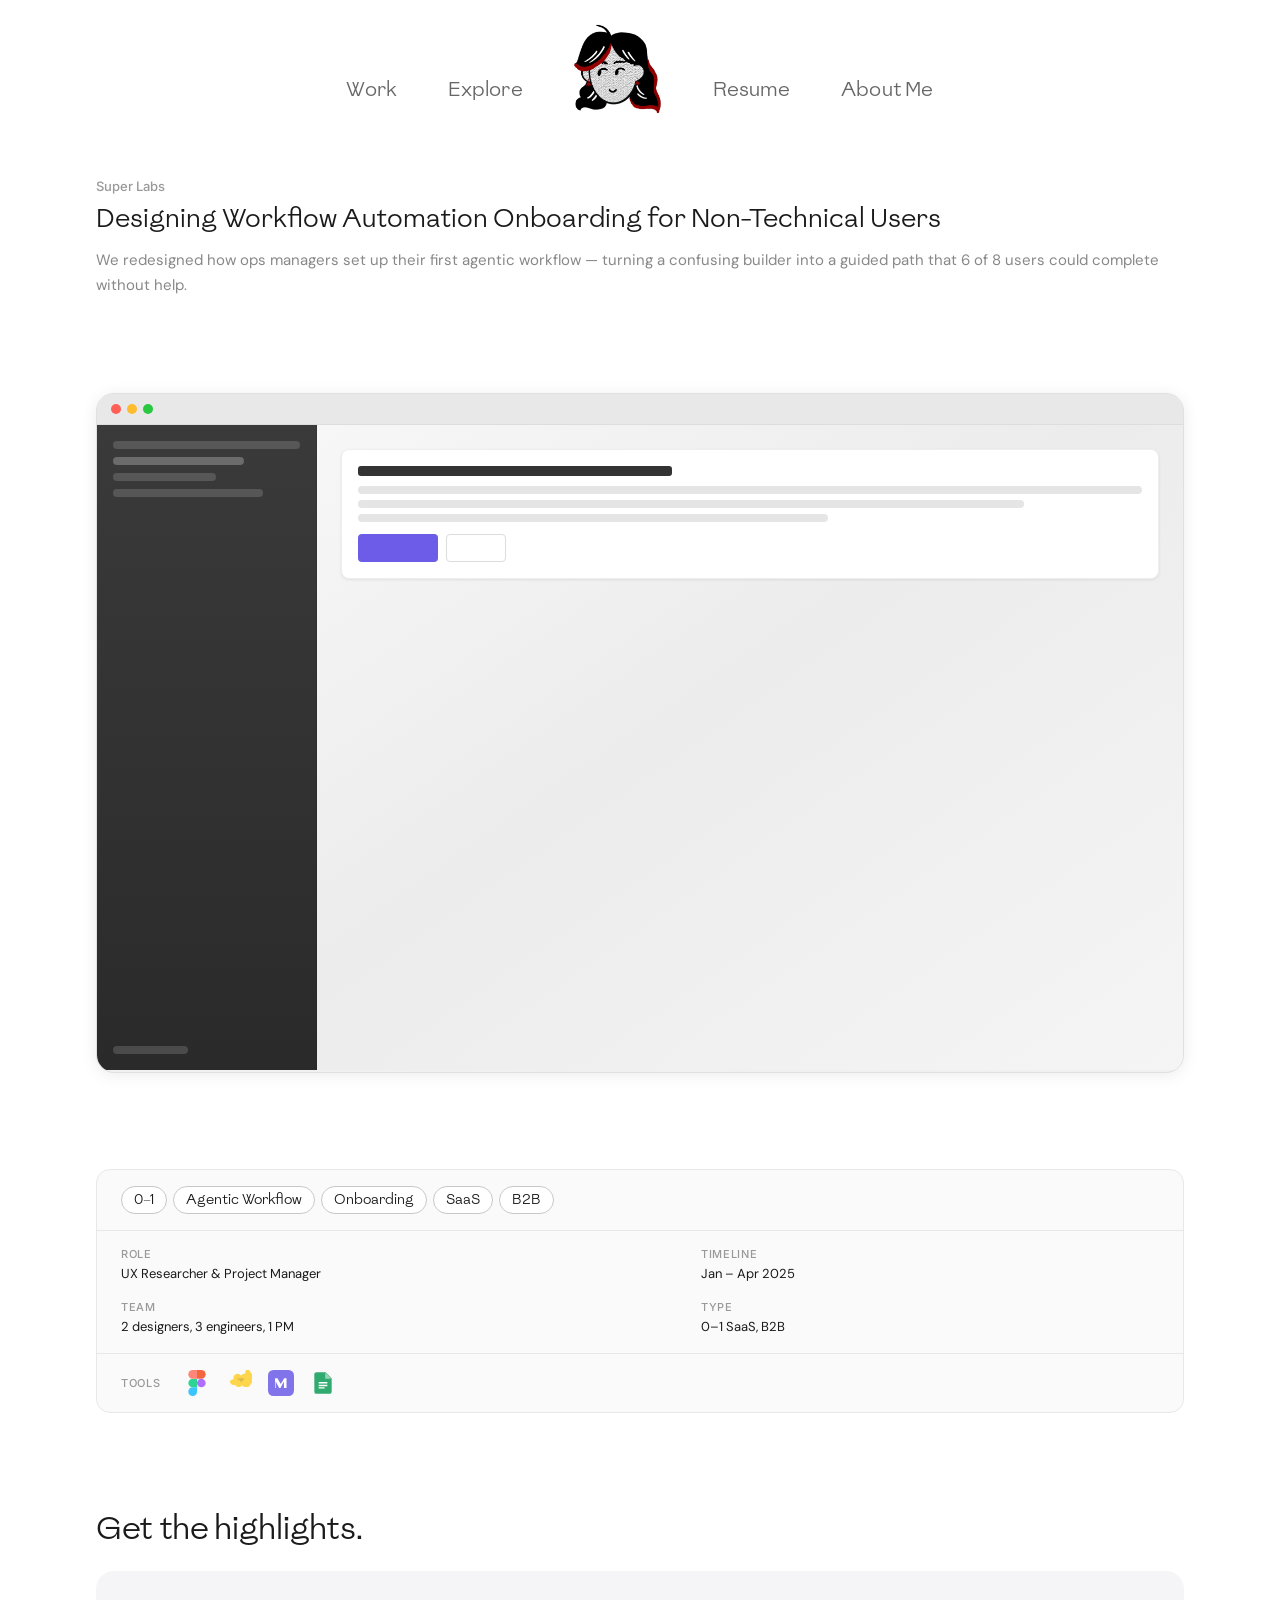
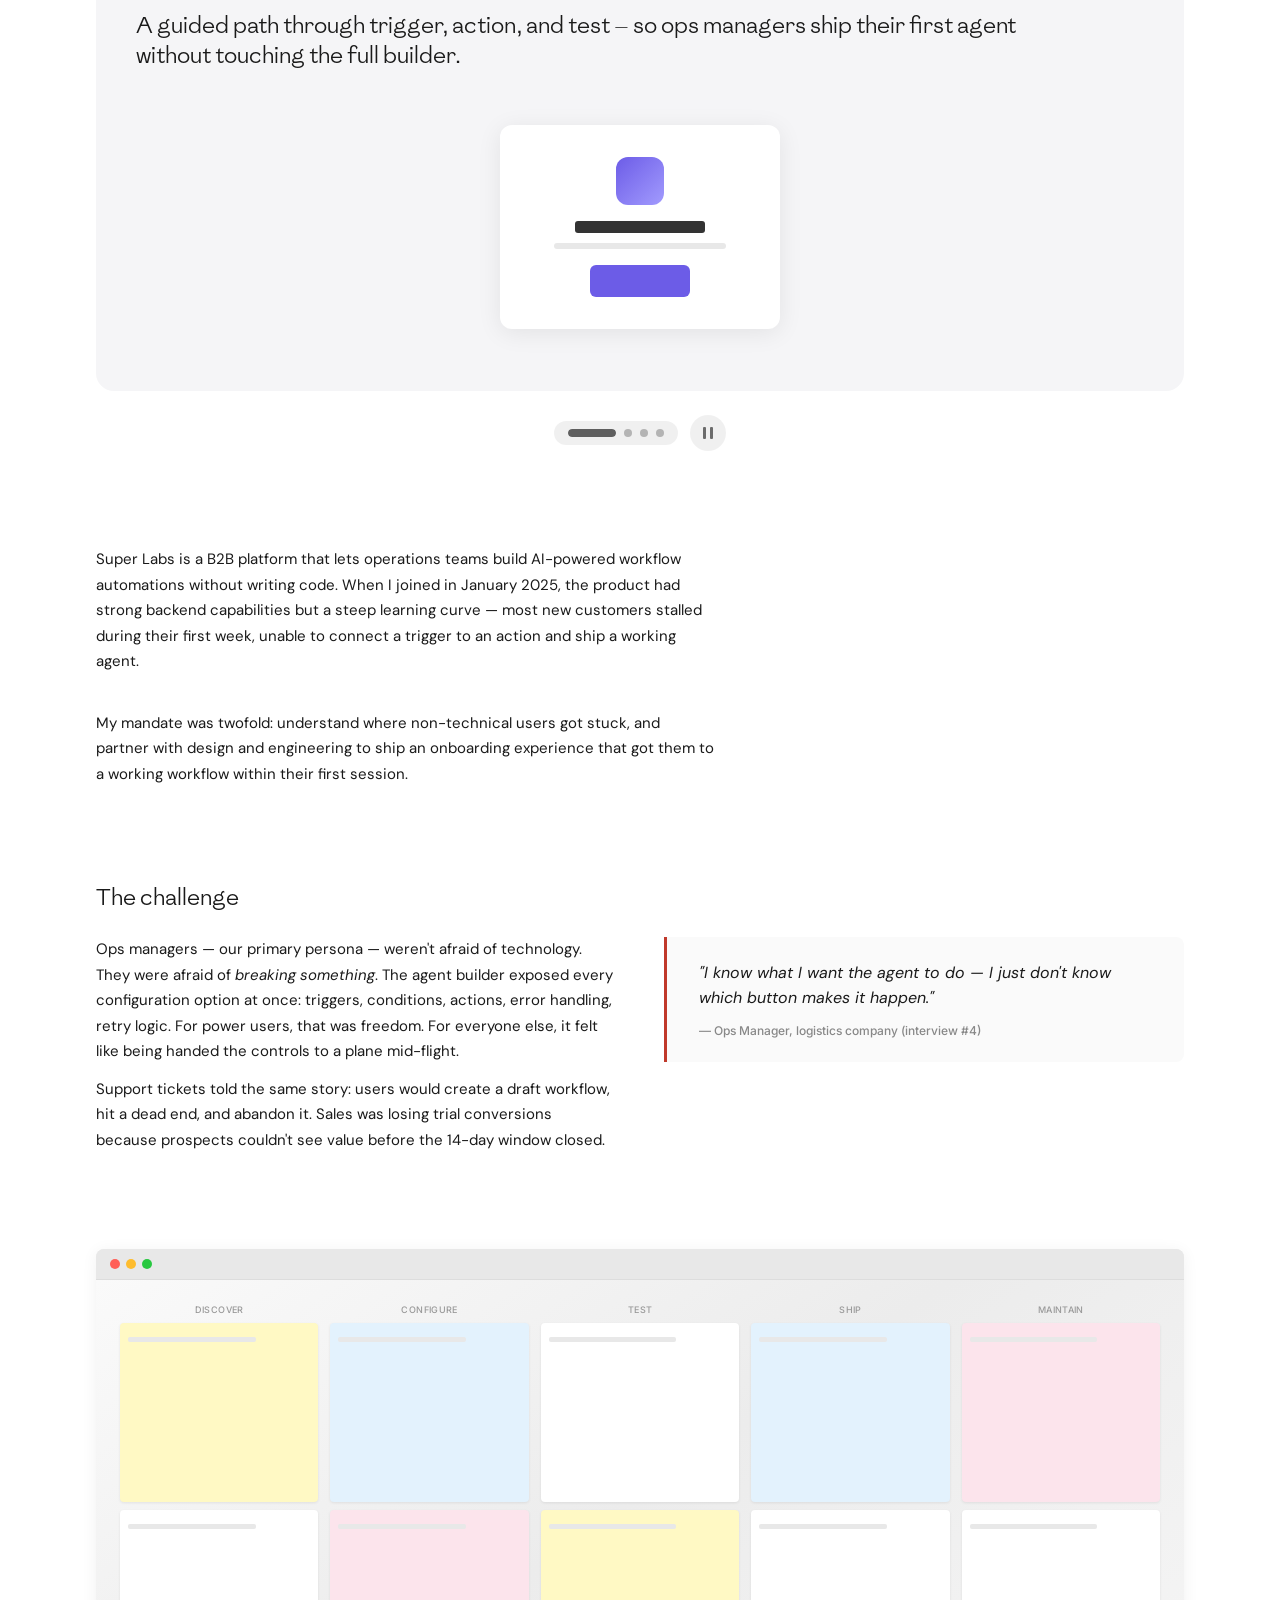
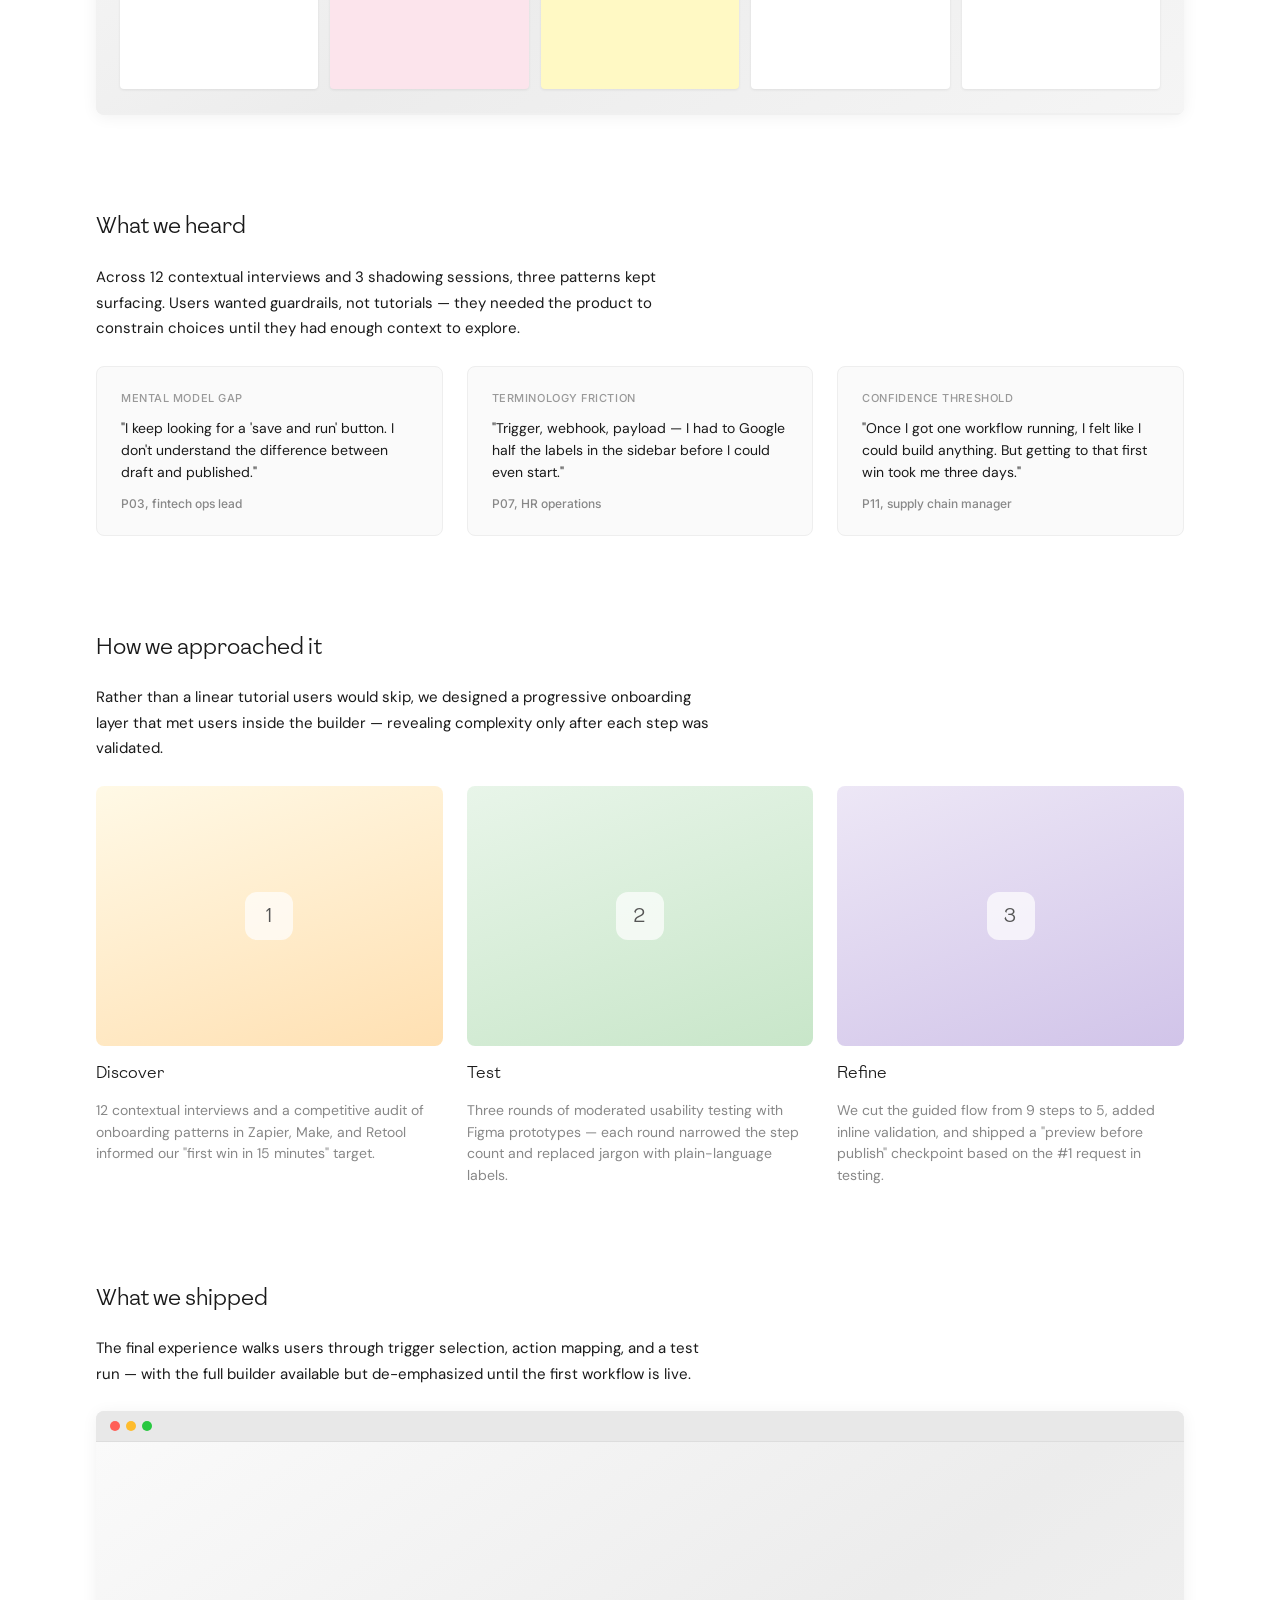
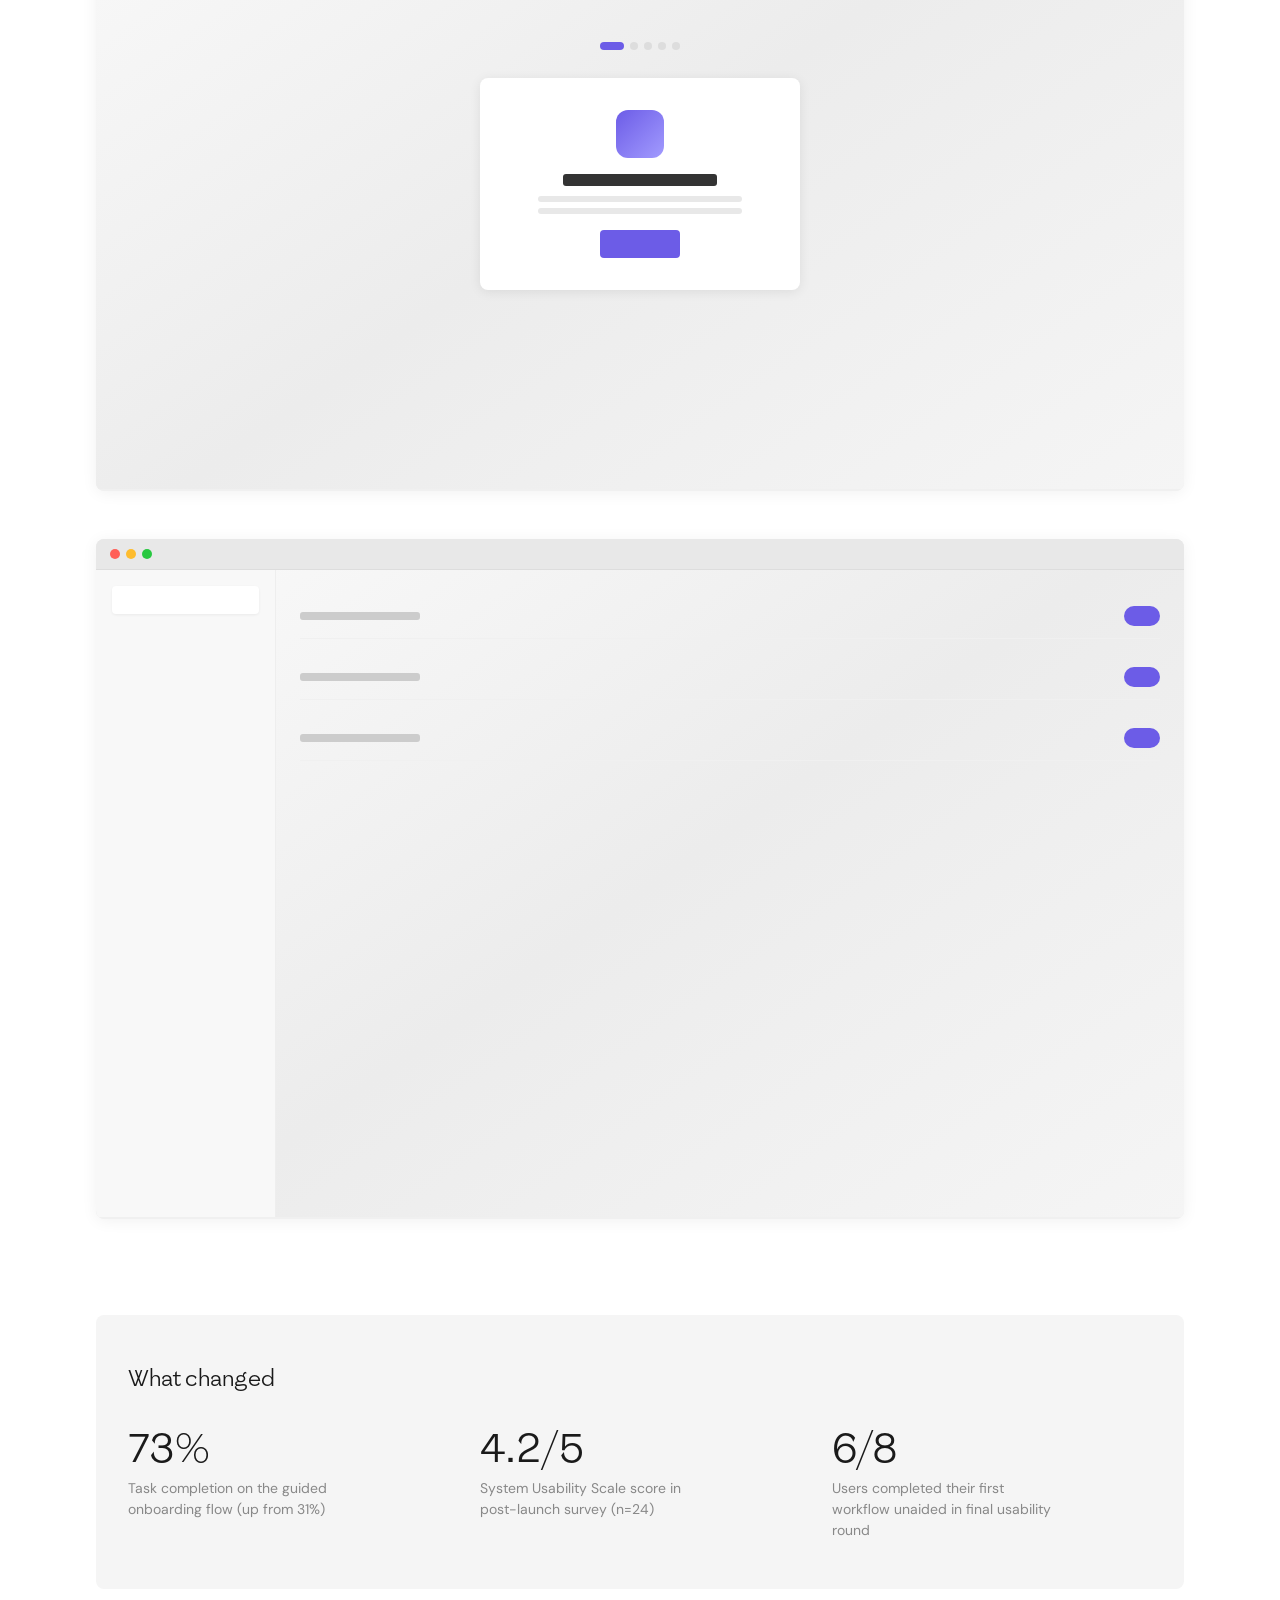
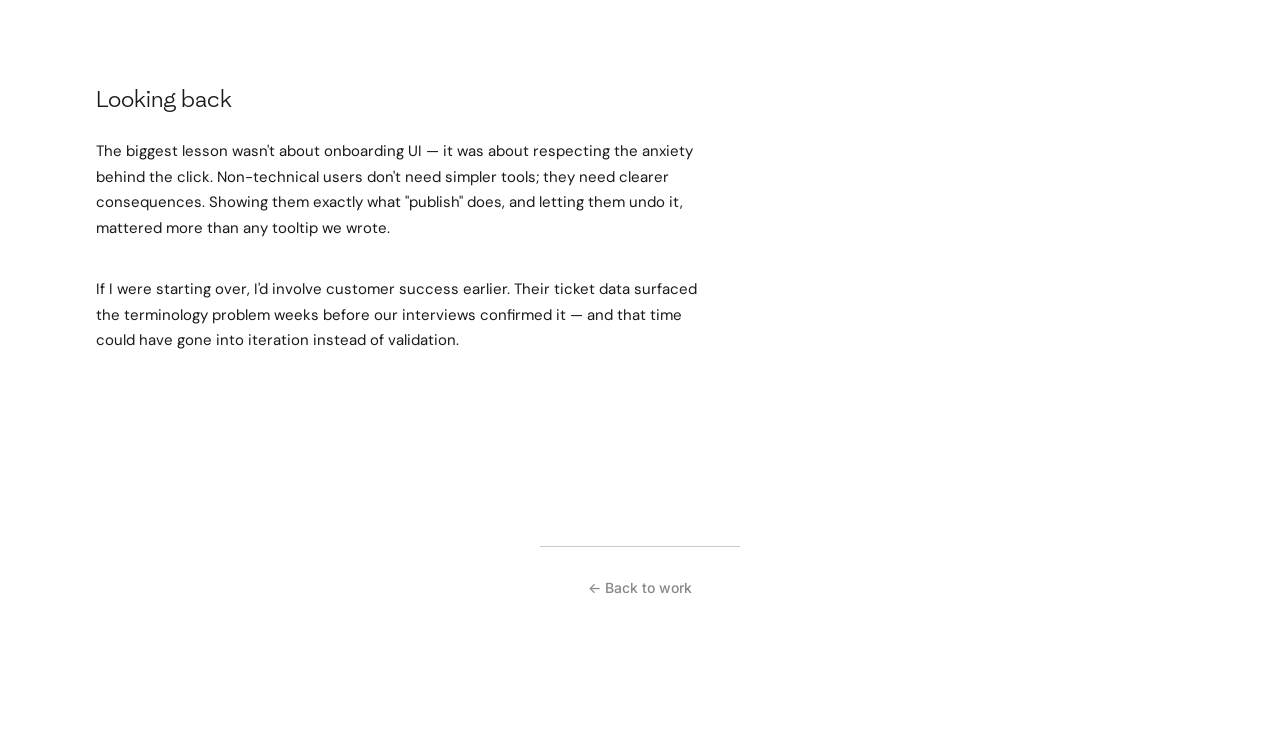
==== case-study.html @ c0435616 "Add case study previews, slideshow, and supporting site assets. Sync homepage card images and styles" ====
<!DOCTYPE html>
<html lang="en">
<head>
  <meta charset="UTF-8" />
  <meta name="viewport" content="width=device-width, initial-scale=1.0" />
  <meta http-equiv="Cache-Control" content="no-cache, no-store, must-revalidate" />
  <meta http-equiv="Pragma" content="no-cache" />
  <meta http-equiv="Expires" content="0" />
  <title>Super Labs — Sarika</title>
  <link rel="preconnect" href="https://fonts.googleapis.com" />
  <link rel="preconnect" href="https://fonts.gstatic.com" crossorigin />
  <link href="https://fonts.googleapis.com/css2?family=DM+Sans:ital,wght@0,400;1,400&family=Inter:wght@500&display=swap" rel="stylesheet" />
  <link rel="stylesheet" href="assets/css/styles.css" />
  <link rel="stylesheet" href="assets/css/case-study.css" />
</head>
<body class="case-study-page">

  <nav>
    <a href="index.html#work"    class="nav-link">Work</a>
    <a href="index.html#explore" class="nav-link">Explore</a>
    <a href="index.html" class="nav-avatar" aria-label="Home">
      <img src="assets/images/nav-avatar.jpg" alt="Sarika" />
    </a>
    <a href="index.html#resume" class="nav-link">Resume</a>
    <a href="index.html#about"  class="nav-link">About Me</a>
  </nav>

  <main class="case-study">

    <!-- Section 1: Hero + project meta -->
    <section class="cs-scroll-section reveal" id="section-hero" aria-label="Project overview">
      <div class="cs-media-zone">
        <div class="cs-hero-intro">
          <p class="cs-eyebrow">Super Labs</p>
          <h1 class="cs-title">Designing Workflow Automation Onboarding for Non-Technical Users</h1>
          <p class="cs-lead">We redesigned how ops managers set up their first agentic workflow — turning a confusing builder into a guided path that 6 of 8 users could complete without help.</p>
        </div>

        <div class="cs-mock cs-mock--hero" aria-label="Super Labs agent builder interface">
          <div class="cs-mock-chrome">
            <span></span><span></span><span></span>
          </div>
          <div class="cs-mock-body">
            <div class="cs-mock-sidebar">
              <div class="cs-mock-sidebar-bar"></div>
              <div class="cs-mock-sidebar-bar"></div>
              <div class="cs-mock-sidebar-bar"></div>
              <div class="cs-mock-sidebar-bar"></div>
              <div class="cs-mock-sidebar-bar"></div>
            </div>
            <div class="cs-mock-canvas">
              <div class="cs-mock-card">
                <div class="cs-mock-card-title"></div>
                <div class="cs-mock-card-line"></div>
                <div class="cs-mock-card-line"></div>
                <div class="cs-mock-card-line"></div>
                <div class="cs-mock-btn-row">
                  <div class="cs-mock-btn"></div>
                  <div class="cs-mock-btn cs-mock-btn--ghost"></div>
                </div>
              </div>
            </div>
          </div>
        </div>

        <div class="cs-project-meta">
          <div class="cs-project-meta__row">
            <div class="cs-tags">
              <span class="tag">0–1</span>
              <span class="tag">Agentic Workflow</span>
              <span class="tag">Onboarding</span>
              <span class="tag">SaaS</span>
              <span class="tag">B2B</span>
            </div>
          </div>
          <div class="cs-project-meta__row">
            <dl class="cs-meta cs-meta--details">
              <div class="cs-meta-item">
                <dt>Role</dt>
                <dd>UX Researcher &amp; Project Manager</dd>
              </div>
              <div class="cs-meta-item">
                <dt>Timeline</dt>
                <dd>Jan – Apr 2025</dd>
              </div>
              <div class="cs-meta-item">
                <dt>Team</dt>
                <dd>2 designers, 3 engineers, 1 PM</dd>
              </div>
              <div class="cs-meta-item">
                <dt>Type</dt>
                <dd>0–1 SaaS, B2B</dd>
              </div>
            </dl>
          </div>
          <div class="cs-project-meta__row">
            <div class="cs-tools">
              <span class="cs-tools-label">Tools</span>
              <div class="cs-tools-logos">
                <img src="assets/images/tools/figma.svg" alt="Figma" width="26" height="26" />
                <img src="assets/images/tools/miro.svg" alt="Miro" width="26" height="26" />
                <img src="assets/images/tools/dovetail.svg" alt="Dovetail" width="26" height="26" />
                <img src="assets/images/tools/sheets.svg" alt="Google Sheets" width="26" height="26" />
              </div>
            </div>
          </div>
        </div>
      </div>
    </section>

    <!-- Section 2: Get the highlights -->
    <section class="cs-scroll-section reveal" id="section-highlights" aria-label="Project highlights">
      <h2 class="cs-highlights-title">Get the highlights.</h2>

      <div class="cs-highlights-carousel">
          <div class="cs-highlights-viewport">
            <div class="cs-highlights-track">
              <article class="cs-highlight-slide">
                <p class="cs-highlight-copy">A guided path through trigger, action, and test — so ops managers ship their first agent without touching the full builder.</p>
                <div class="cs-highlight-visual cs-highlight-visual--onboard" aria-hidden="true">
                  <div class="cs-mock-onboard-card">
                    <div class="cs-mock-onboard-icon"></div>
                    <div class="cs-mock-onboard-title"></div>
                    <div class="cs-mock-onboard-line"></div>
                    <div class="cs-mock-btn"></div>
                  </div>
                </div>
              </article>
              <article class="cs-highlight-slide">
                <p class="cs-highlight-copy">12 interviews surfaced a mental-model gap — users wanted guardrails, not another tutorial they'd skip.</p>
                <div class="cs-highlight-visual cs-highlight-visual--journey" aria-hidden="true">
                  <div class="cs-mock-sticky cs-mock-sticky--yellow"></div>
                  <div class="cs-mock-sticky cs-mock-sticky--blue"></div>
                  <div class="cs-mock-sticky cs-mock-sticky--pink"></div>
                </div>
              </article>
              <article class="cs-highlight-slide">
                <p class="cs-highlight-copy">Task completion on onboarding jumped from 31% to 73% after we cut the flow from nine steps to five.</p>
                <div class="cs-highlight-visual cs-highlight-visual--metric" aria-hidden="true">
                  <span class="cs-highlight-stat">73%</span>
                  <span class="cs-highlight-stat-label">task completion</span>
                </div>
              </article>
              <article class="cs-highlight-slide">
                <p class="cs-highlight-copy">Preview-before-publish gave non-technical users the confidence to ship — the #1 request in usability testing.</p>
                <div class="cs-highlight-visual cs-highlight-visual--settings" aria-hidden="true">
                  <div class="cs-mock-toggle-row"><div class="cs-mock-toggle-label"></div><div class="cs-mock-toggle"></div></div>
                  <div class="cs-mock-toggle-row"><div class="cs-mock-toggle-label"></div><div class="cs-mock-toggle"></div></div>
                </div>
              </article>
            </div>
          </div>

          <div class="cs-highlights-controls">
            <div class="cs-highlights-dots" role="tablist" aria-label="Highlight slides">
              <button type="button" class="cs-highlight-dot cs-highlight-dot--active" aria-current="true" aria-label="Slide 1">
                <span class="cs-dot-fill is-animating"></span>
              </button>
              <button type="button" class="cs-highlight-dot" aria-label="Slide 2"></button>
              <button type="button" class="cs-highlight-dot" aria-label="Slide 3"></button>
              <button type="button" class="cs-highlight-dot" aria-label="Slide 4"></button>
            </div>
            <button type="button" class="cs-highlights-play" aria-label="Pause">
              <svg class="cs-icon-pause" width="10" height="12" viewBox="0 0 10 12" aria-hidden="true"><rect x="0" y="0" width="3" height="12" rx="1"/><rect x="7" y="0" width="3" height="12" rx="1"/></svg>
              <svg class="cs-icon-play" width="10" height="12" viewBox="0 0 10 12" aria-hidden="true"><path d="M0 0 L10 6 L0 12 Z"/></svg>
            </button>
          </div>
        </div>
    </section>

    <!-- Section 3: Full case study — progressive reveal on scroll -->
    <section class="cs-scroll-section cs-scroll-section--story" id="section-story" aria-label="Case study">
        <article class="cs-body">

      <section class="cs-chapter reveal">
        <p class="cs-prose">Super Labs is a B2B platform that lets operations teams build AI-powered workflow automations without writing code. When I joined in January 2025, the product had strong backend capabilities but a steep learning curve — most new customers stalled during their first week, unable to connect a trigger to an action and ship a working agent.</p>
        <p class="cs-prose">My mandate was twofold: understand where non-technical users got stuck, and partner with design and engineering to ship an onboarding experience that got them to a working workflow within their first session.</p>
      </section>

      <section class="cs-chapter reveal">
        <h2 class="cs-chapter-heading">The challenge</h2>
        <div class="cs-challenge-row">
          <div>
            <p class="cs-prose">Ops managers — our primary persona — weren't afraid of technology. They were afraid of <em>breaking something</em>. The agent builder exposed every configuration option at once: triggers, conditions, actions, error handling, retry logic. For power users, that was freedom. For everyone else, it felt like being handed the controls to a plane mid-flight.</p>
            <p class="cs-prose">Support tickets told the same story: users would create a draft workflow, hit a dead end, and abandon it. Sales was losing trial conversions because prospects couldn't see value before the 14-day window closed.</p>
          </div>
          <blockquote class="cs-pullquote">
            <p>"I know what I want the agent to do — I just don't know which button makes it happen."</p>
            <cite>— Ops Manager, logistics company (interview #4)</cite>
          </blockquote>
        </div>
      </section>

      <section class="cs-chapter reveal">
        <div class="cs-mock cs-mock--wide cs-mock--journey" aria-label="User journey map from research synthesis">
          <div class="cs-mock-chrome">
            <span></span><span></span><span></span>
          </div>
          <div class="cs-mock-body">
            <div class="cs-mock-lane">
              <span class="cs-mock-lane-label">Discover</span>
              <div class="cs-mock-sticky cs-mock-sticky--yellow"></div>
              <div class="cs-mock-sticky"></div>
            </div>
            <div class="cs-mock-lane">
              <span class="cs-mock-lane-label">Configure</span>
              <div class="cs-mock-sticky cs-mock-sticky--blue"></div>
              <div class="cs-mock-sticky cs-mock-sticky--pink"></div>
            </div>
            <div class="cs-mock-lane">
              <span class="cs-mock-lane-label">Test</span>
              <div class="cs-mock-sticky"></div>
              <div class="cs-mock-sticky cs-mock-sticky--yellow"></div>
            </div>
            <div class="cs-mock-lane">
              <span class="cs-mock-lane-label">Ship</span>
              <div class="cs-mock-sticky cs-mock-sticky--blue"></div>
              <div class="cs-mock-sticky"></div>
            </div>
            <div class="cs-mock-lane">
              <span class="cs-mock-lane-label">Maintain</span>
              <div class="cs-mock-sticky cs-mock-sticky--pink"></div>
              <div class="cs-mock-sticky"></div>
            </div>
          </div>
        </div>
      </section>

      <section class="cs-chapter reveal">
        <h2 class="cs-chapter-heading">What we heard</h2>
        <p class="cs-prose">Across 12 contextual interviews and 3 shadowing sessions, three patterns kept surfacing. Users wanted guardrails, not tutorials — they needed the product to constrain choices until they had enough context to explore.</p>
        <div class="cs-insight-grid">
          <div class="cs-insight-card">
            <span class="cs-insight-label">Mental model gap</span>
            <p class="cs-insight-quote">"I keep looking for a 'save and run' button. I don't understand the difference between draft and published."</p>
            <span class="cs-insight-source">P03, fintech ops lead</span>
          </div>
          <div class="cs-insight-card">
            <span class="cs-insight-label">Terminology friction</span>
            <p class="cs-insight-quote">"Trigger, webhook, payload — I had to Google half the labels in the sidebar before I could even start."</p>
            <span class="cs-insight-source">P07, HR operations</span>
          </div>
          <div class="cs-insight-card">
            <span class="cs-insight-label">Confidence threshold</span>
            <p class="cs-insight-quote">"Once I got one workflow running, I felt like I could build anything. But getting to that first win took me three days."</p>
            <span class="cs-insight-source">P11, supply chain manager</span>
          </div>
        </div>
      </section>

      <section class="cs-chapter reveal">
        <h2 class="cs-chapter-heading">How we approached it</h2>
        <p class="cs-prose">Rather than a linear tutorial users would skip, we designed a progressive onboarding layer that met users inside the builder — revealing complexity only after each step was validated.</p>
        <div class="cs-steps">
          <div class="cs-step">
            <div class="cs-step-visual cs-step-visual--discover">
              <span class="cs-step-icon">1</span>
            </div>
            <h3 class="cs-step-title">Discover</h3>
            <p class="cs-step-caption">12 contextual interviews and a competitive audit of onboarding patterns in Zapier, Make, and Retool informed our "first win in 15 minutes" target.</p>
          </div>
          <div class="cs-step">
            <div class="cs-step-visual cs-step-visual--test">
              <span class="cs-step-icon">2</span>
            </div>
            <h3 class="cs-step-title">Test</h3>
            <p class="cs-step-caption">Three rounds of moderated usability testing with Figma prototypes — each round narrowed the step count and replaced jargon with plain-language labels.</p>
          </div>
          <div class="cs-step">
            <div class="cs-step-visual cs-step-visual--refine">
              <span class="cs-step-icon">3</span>
            </div>
            <h3 class="cs-step-title">Refine</h3>
            <p class="cs-step-caption">We cut the guided flow from 9 steps to 5, added inline validation, and shipped a "preview before publish" checkpoint based on the #1 request in testing.</p>
          </div>
        </div>
      </section>

      <section class="cs-chapter reveal">
        <h2 class="cs-chapter-heading">What we shipped</h2>
        <p class="cs-prose">The final experience walks users through trigger selection, action mapping, and a test run — with the full builder available but de-emphasized until the first workflow is live.</p>

        <div class="cs-mock cs-mock--hero cs-mock--onboard" aria-label="Guided onboarding flow">
          <div class="cs-mock-chrome">
            <span></span><span></span><span></span>
          </div>
          <div class="cs-mock-body">
            <div class="cs-mock-progress">
              <div class="cs-mock-progress-dot cs-mock-progress-dot--active"></div>
              <div class="cs-mock-progress-dot"></div>
              <div class="cs-mock-progress-dot"></div>
              <div class="cs-mock-progress-dot"></div>
              <div class="cs-mock-progress-dot"></div>
            </div>
            <div class="cs-mock-onboard-card">
              <div class="cs-mock-onboard-icon"></div>
              <div class="cs-mock-onboard-title"></div>
              <div class="cs-mock-onboard-line"></div>
              <div class="cs-mock-onboard-line"></div>
              <div class="cs-mock-btn-row" style="justify-content: center; margin-top: 16px;">
                <div class="cs-mock-btn"></div>
              </div>
            </div>
          </div>
        </div>

        <div class="cs-mock cs-mock--hero cs-mock--settings" aria-label="Workflow settings panel">
          <div class="cs-mock-chrome">
            <span></span><span></span><span></span>
          </div>
          <div class="cs-mock-body">
            <div class="cs-mock-settings-nav">
              <div class="cs-mock-settings-item cs-mock-settings-item--active"></div>
              <div class="cs-mock-settings-item"></div>
              <div class="cs-mock-settings-item"></div>
              <div class="cs-mock-settings-item"></div>
            </div>
            <div class="cs-mock-settings-panel">
              <div class="cs-mock-toggle-row">
                <div class="cs-mock-toggle-label"></div>
                <div class="cs-mock-toggle"></div>
              </div>
              <div class="cs-mock-toggle-row">
                <div class="cs-mock-toggle-label"></div>
                <div class="cs-mock-toggle"></div>
              </div>
              <div class="cs-mock-toggle-row">
                <div class="cs-mock-toggle-label"></div>
                <div class="cs-mock-toggle"></div>
              </div>
            </div>
          </div>
        </div>
      </section>

      <section class="cs-impact reveal">
        <h2 class="cs-impact-heading">What changed</h2>
        <div class="cs-impact-grid">
          <div class="cs-impact-stat">
            <span class="cs-impact-value">73%</span>
            <span class="cs-impact-label">Task completion on the guided onboarding flow (up from 31%)</span>
          </div>
          <div class="cs-impact-stat">
            <span class="cs-impact-value">4.2/5</span>
            <span class="cs-impact-label">System Usability Scale score in post-launch survey (n=24)</span>
          </div>
          <div class="cs-impact-stat">
            <span class="cs-impact-value">6/8</span>
            <span class="cs-impact-label">Users completed their first workflow unaided in final usability round</span>
          </div>
        </div>
      </section>

      <section class="cs-chapter reveal">
        <h2 class="cs-chapter-heading">Looking back</h2>
        <p class="cs-prose">The biggest lesson wasn't about onboarding UI — it was about respecting the anxiety behind the click. Non-technical users don't need simpler tools; they need clearer consequences. Showing them exactly what "publish" does, and letting them undo it, mattered more than any tooltip we wrote.</p>
        <p class="cs-prose">If I were starting over, I'd involve customer success earlier. Their ticket data surfaced the terminology problem weeks before our interviews confirmed it — and that time could have gone into iteration instead of validation.</p>
      </section>

        </article>
    </section>

    <footer class="cs-nav-footer">
      <a href="index.html#work" class="cs-back">← Back to work</a>
    </footer>

  </main>

  <script src="assets/js/case-study.js"></script>
</body>
</html>
---- assets/css/styles.css ----
@font-face {
      font-family: 'Absans';
      src: url('../fonts/Absans-Regular.woff2') format('woff2');
      font-weight: 400;
      font-style: normal;
      font-display: swap;
    }

    *, *::before, *::after { box-sizing: border-box; margin: 0; padding: 0; }
    :root {
      --font-absans: 'Absans', system-ui, sans-serif;
      --font-dm-sans: 'DM Sans', system-ui, sans-serif;
      --font-inter: 'Inter', system-ui, sans-serif;
      --white: #ffffff;
      --text-primary: #1a1a1a;
      --text-secondary: #888888;
      --accent-red: #c0392b;
      --highlight-bg: #f5c6b8;
      --card-bg: #d8d8d8;
      --tag-border: #c8c8c8;
      --page-pad: clamp(20px, 4vw, 48px);
      --content-width: 1400px;
      --max-width: min(1400px, calc(100vw - 2 * var(--page-pad)));
      /* Spacing scale (shreym.com / Framer-style rhythm) */
      --space-2xs: 4px;
      --space-xs: 8px;
      --space-sm: 12px;
      --space-md: 16px;
      --space-lg: 24px;
      --space-xl: 32px;
      --space-2xl: 48px;
      --space-3xl: 64px;
      --space-4xl: 96px;
      --section-gap: clamp(64px, 8vw, 96px);
      --text-stack: var(--space-xs);
      --text-to-media: clamp(32px, 4vw, 48px);
    }
    html { font-size: 16px; scroll-behavior: smooth; }
    body {
      font-family: var(--font-dm-sans);
      background: var(--white);
      color: var(--text-primary);
      -webkit-font-smoothing: antialiased;
      overflow-x: hidden;
    }
    a { text-decoration: none; color: inherit; }

    /* NAV */
    nav {
      display: flex;
      align-items: flex-end;
      justify-content: center;
      gap: clamp(20px, 4vw, 56px);
      padding: var(--space-lg) var(--page-pad) 0;
    }
    .nav-link {
      font-family: var(--font-absans);
      font-size: 20px;
      font-weight: 400;
      color: #666666;
      letter-spacing: 0.01em;
      transition: color 0.2s;
      white-space: nowrap;
      padding-bottom: 10px;
    }
    .nav-link:hover { color: var(--accent-red); }
    .nav-avatar { display: block; flex-shrink: 0; line-height: 0; }
    .nav-avatar img { width: auto; height: 90px; object-fit: contain; display: block; }

    /* HERO */
    .hero {
      max-width: var(--max-width);
      margin: var(--space-3xl) auto 0;
      padding: 0 var(--page-pad);
    }

    /* Inline flex so name sits right next to "Hello there, I'm" */
    .hero-line1 {
      font-family: var(--font-absans);
      font-size: 26px;
      font-weight: 400;
      line-height: 1.35;
      display: flex;
      align-items: center;
      flex-wrap: wrap;
      gap: 0;
    }

    /* Tight vertical ticker — width tracks artwork (~220×52 scaled to 32px tall ≈ 136px) */
    .name-rotator {
      position: relative;
      display: inline-block;
      width: 170px;
      height: 32px;
      overflow: hidden;
      vertical-align: -0.18em;
      margin: 0;
      flex-shrink: 0;
    }
    .name-rotator img {
      position: absolute;
      left: 0;
      top: -1px;
      width: 170px;
      height: 32px;
      object-fit: contain;
      object-position: left center;
      opacity: 0;
      transform: translateY(32px);
      will-change: transform, opacity;
    }

    /* Per-image horizontal nudges to visually align spacing after “I’m”. */
    #name0 { left: -14px; }
    #name1 { left: -14px; }
    #name2 { left: 6px; }
    .name-rotator img.entering {
      animation: tickerIn 0.22s cubic-bezier(0.22, 0.61, 0.36, 1) forwards;
    }
    .name-rotator img.visible {
      opacity: 1;
      transform: translateY(0);
    }
    .name-rotator img.leaving {
      animation: tickerOut 0.2s cubic-bezier(0.55, 0, 0.78, 0.4) forwards;
    }
    @keyframes tickerIn {
      from { opacity: 0; transform: translateY(32px); }
      to   { opacity: 1; transform: translateY(0);    }
    }
    @keyframes tickerOut {
      from { opacity: 1; transform: translateY(0);    }
      to   { opacity: 0; transform: translateY(-32px);}
    }

    .hero-body {
      font-family: var(--font-absans);
      font-size: 26px;
      font-weight: 400;
      line-height: 1.5;
      color: var(--text-primary);
      margin-top: var(--space-2xs);
      max-width: min(1020px, 100%);
    }
    .highlight {
      background: var(--highlight-bg);
      padding: 1px 4px; border-radius: 2px;
    }
    .hero-subtitle {
      font-family: var(--font-dm-sans);
      font-size: 22px;
      font-weight: 400;
      font-style: italic;
      color: var(--text-secondary);
      margin-top: var(--space-sm);
    }

    /* WORK GRID */
    .work {
      max-width: var(--max-width);
      margin: var(--section-gap) auto 0;
      padding: 0 var(--page-pad);
      display: grid;
      grid-template-columns: 1fr 1fr;
      gap: var(--space-3xl) var(--space-xl);
    }
    @media (max-width: 640px) { .work { grid-template-columns: 1fr; } }
    .card { display: block; cursor: pointer; color: inherit; }
    .card-image {
      width: 100%; aspect-ratio: 16 / 10;
      border-radius: 6px; overflow: hidden;
      background-color: var(--card-bg);
      background-image: repeating-linear-gradient(
        -45deg, transparent, transparent 6px,
        rgba(255,255,255,0.5) 6px, rgba(255,255,255,0.5) 7px
      );
      transition: transform 0.25s ease, box-shadow 0.25s ease;
    }
    .card:hover .card-image {
      transform: translateY(-3px);
      box-shadow: 0 8px 28px rgba(0,0,0,0.10);
    }
    .card-image img {
      width: 100%;
      height: 100%;
      object-fit: contain;
      object-position: center;
      display: block;
      background: #f0eef5;
    }
    .card-image:has(img) {
      background-image: none;
      background-color: #f0eef5;
    }

    /* Card Slideshow */
    .card-slideshow {
      position: relative;
    }
    .card-slideshow .slide {
      position: absolute;
      top: 0;
      left: 0;
      width: 100%;
      height: 100%;
      object-fit: contain;
      object-position: center;
      background: #f0eef5;
      opacity: 0;
      transition: opacity 0.9s cubic-bezier(0.4, 0, 0.2, 1);
      pointer-events: none;
      will-change: opacity;
      z-index: 1;
    }
    .card-slideshow .slide.active {
      opacity: 1;
      pointer-events: auto;
      z-index: 2;
    }
    .card-slideshow .slide.shuffling-out {
      opacity: 0;
      z-index: 1;
    }

    /* Slide Indicator Dots */
    .slideshow-indicators {
      position: absolute;
      bottom: 10px;
      left: 50%;
      transform: translateX(-50%);
      display: flex;
      gap: 5px;
      padding: 3px 6px;
      background: rgba(0, 0, 0, 0.28);
      backdrop-filter: blur(4px);
      -webkit-backdrop-filter: blur(4px);
      border-radius: 12px;
      z-index: 3;
      pointer-events: none;
    }
    .slideshow-indicators .indicator {
      width: 6px;
      height: 6px;
      border-radius: 50%;
      background: rgba(255, 255, 255, 0.45);
      transition: width 0.45s ease, background 0.45s ease, border-radius 0.45s ease;
    }
    .slideshow-indicators .indicator.active {
      width: 14px;
      border-radius: 4px;
      background: #ffffff;
    }

    @media (prefers-reduced-motion: reduce) {
      .card-slideshow .slide {
        transition: opacity 0.35s ease;
      }
    }
    .card-client {
      font-family: var(--font-inter);
      font-size: 15px;
      font-weight: 500;
      color: #999999;
      margin-top: var(--space-sm);
    }
    .card-title {
      font-family: var(--font-absans);
      font-size: 16px;
      font-weight: 400;
      color: var(--text-primary);
      margin-top: var(--space-2xs);
      line-height: 1.45;
    }
    .card-tags { display: flex; flex-wrap: wrap; gap: 6px; margin-top: var(--space-sm); }
    .tag {
      font-family: var(--font-absans);
      font-size: 14px;
      font-weight: 400;
      color: var(--text-primary); background: var(--white);
      border: 1px solid var(--tag-border);
      border-radius: 20px; padding: 3px 12px; white-space: nowrap;
    }

    /* FOOTER */
    footer {
      max-width: var(--max-width);
      margin: var(--section-gap) auto 0;
      padding: 0 var(--page-pad) var(--space-3xl);
      display: flex; align-items: center; justify-content: space-between;
    }
    .footer-thanks {
      font-family: "Snell Roundhand", "Bradley Hand", "Apple Chancery", "Segoe Script", cursive;
      font-style: normal;
      font-size: clamp(18px, 2.4vw, 24px);
      font-weight: 400;
      color: var(--accent-red);
    }
    .footer-linkedin {
      display: flex; align-items: center; justify-content: center;
      width: 36px; height: 36px; background: #0a66c2;
      border-radius: 5px; transition: opacity 0.2s; flex-shrink: 0;
    }
    .footer-linkedin:hover { opacity: 0.8; }
    .footer-linkedin svg { width: 20px; height: 20px; fill: #fff; }

    @media (max-width: 540px) {
      .nav-link { font-size: 20px; }
      .hero-line1 { font-size: 20px; }
      .hero-body  { font-size: 20px; }
      .name-rotator { width: 140px; height: 26px; }
      .name-rotator img { width: 140px; height: 26px; transform: translateY(26px); }
      @keyframes tickerIn  { from { opacity:0; transform: translateY(26px); } to { opacity:1; transform: translateY(0); } }
      @keyframes tickerOut { from { opacity:1; transform: translateY(0); } to { opacity:0; transform: translateY(-26px); } }
    }
---- assets/css/case-study.css ----
/* Case study page — Super Labs visual layout */

.case-study-page {
  padding-bottom: var(--section-gap);
}

.case-study {
  display: flex;
  flex-direction: column;
  gap: var(--section-gap);
  max-width: min(var(--content-width), calc(100vw - 2 * var(--page-pad)));
  margin: var(--space-3xl) auto 0;
  padding: 0 var(--page-pad);
}

/* Shared content column — hero + highlights use identical width */
.cs-media-zone,
.cs-highlights-viewport {
  width: 100%;
  max-width: var(--content-width);
  margin: 0 auto;
}

/* Hero text, image, meta — full width of shared column */
.cs-media-zone .cs-hero-intro,
.cs-media-zone > .cs-mock--hero,
.cs-media-zone .cs-project-meta {
  width: 100%;
  max-width: 100%;
}

.cs-media-zone > * + * {
  margin-top: var(--section-gap);
}

.cs-highlights-title {
  width: 100%;
  max-width: var(--content-width);
  margin-left: auto;
  margin-right: auto;
  margin-bottom: var(--space-lg);
  font-family: var(--font-absans);
  font-size: clamp(22px, 2.8vw, 32px);
  font-weight: 400;
  line-height: 1.2;
  color: var(--text-primary);
  letter-spacing: -0.01em;
}

/* ── Scroll sections ── */
.cs-scroll-section {
  padding: 0;
}

/* ── Hero intro ── */
.cs-hero-intro {
  margin-bottom: 0;
}

.cs-title {
  font-family: var(--font-absans);
  font-size: clamp(22px, 2.4vw, 26px);
  font-weight: 400;
  line-height: 1.3;
  color: var(--text-primary);
  max-width: none;
}

.cs-lead {
  font-family: var(--font-dm-sans);
  font-size: 15px;
  line-height: 1.65;
  color: var(--text-secondary);
  margin-top: var(--space-sm);
  max-width: none;
}

/* Project meta — between hero image and highlights */
.cs-project-meta {
  border: 1px solid #e8e8e8;
  border-radius: 14px;
  overflow: hidden;
  background: #fafafa;
}

.cs-project-meta__row {
  padding: var(--space-md) var(--space-lg);
}

.cs-project-meta__row + .cs-project-meta__row {
  border-top: 1px solid #e8e8e8;
}

.cs-project-meta .cs-tags {
  display: flex;
  flex-wrap: wrap;
  gap: 6px;
}

.cs-meta--details {
  display: grid;
  grid-template-columns: repeat(2, minmax(120px, 1fr));
  gap: var(--space-md) var(--space-xl);
  margin: 0;
}

.cs-project-meta .cs-tools {
  margin: 0;
}

.cs-eyebrow {
  font-family: var(--font-inter);
  font-size: 13px;
  font-weight: 500;
  color: #999999;
  margin-bottom: var(--space-xs);
}

.cs-meta {
  display: grid;
  grid-template-columns: repeat(2, minmax(110px, auto));
  gap: var(--space-md) var(--space-xl);
  margin: 0;
}

.cs-meta-item dt {
  font-family: var(--font-inter);
  font-size: 11px;
  font-weight: 500;
  letter-spacing: 0.06em;
  text-transform: uppercase;
  color: #999999;
  margin-bottom: var(--space-2xs);
}

.cs-meta-item dd {
  font-family: var(--font-dm-sans);
  font-size: 13px;
  line-height: 1.45;
  color: var(--text-primary);
}

/* ── Get the highlights (Apple-style carousel) ── */
.cs-highlights-carousel {
  position: relative;
}

.cs-highlights-viewport {
  overflow: hidden;
}

.cs-highlights-track {
  display: flex;
  gap: 16px;
  transition: transform 0.65s cubic-bezier(0.32, 0.72, 0, 1);
  will-change: transform;
}

.cs-highlight-slide {
  flex: 0 0 100%;
  width: 100%;
  background: #f5f5f7;
  border-radius: 18px;
  padding: clamp(24px, 4vw, 40px);
  display: flex;
  flex-direction: column;
  gap: var(--space-xl);
  min-height: 420px;
}

.cs-highlight-copy {
  font-family: var(--font-absans);
  font-size: clamp(17px, 2vw, 22px);
  font-weight: 400;
  line-height: 1.35;
  color: var(--text-primary);
  max-width: 62ch;
  text-align: start;
}

.cs-highlight-visual {
  flex: 1;
  display: flex;
  align-items: center;
  justify-content: center;
  min-height: 200px;
}

.cs-highlight-visual--onboard .cs-mock-onboard-card {
  background: #fff;
  border-radius: 12px;
  padding: var(--space-xl);
  width: min(280px, 70%);
  box-shadow: 0 4px 24px rgba(0, 0, 0, 0.08);
  text-align: center;
}

.cs-highlight-visual--onboard .cs-mock-btn {
  height: 32px;
  width: 100px;
  border-radius: 6px;
  background: #6c5ce7;
  margin: var(--space-md) auto 0;
}

.cs-highlight-visual--journey {
  gap: 12px;
  padding: 0 var(--space-lg);
}

.cs-highlight-visual--journey .cs-mock-sticky {
  flex: 1;
  min-height: 100px;
  max-width: 140px;
}

.cs-highlight-visual--metric {
  flex-direction: column;
  gap: var(--space-xs);
}

.cs-highlight-stat {
  font-family: var(--font-absans);
  font-size: clamp(48px, 8vw, 72px);
  line-height: 1;
  color: var(--text-primary);
}

.cs-highlight-stat-label {
  font-family: var(--font-inter);
  font-size: 14px;
  font-weight: 500;
  color: var(--text-secondary);
  text-transform: uppercase;
  letter-spacing: 0.06em;
}

.cs-highlight-visual--settings {
  flex-direction: column;
  background: #fff;
  border-radius: 12px;
  padding: var(--space-lg);
  width: min(320px, 80%);
  box-shadow: 0 4px 24px rgba(0, 0, 0, 0.06);
}

.cs-highlights-controls {
  display: flex;
  align-items: center;
  justify-content: center;
  gap: 12px;
  margin-top: var(--space-lg);
}

.cs-highlights-dots {
  display: flex;
  align-items: center;
  gap: 8px;
  background: rgba(0, 0, 0, 0.06);
  border-radius: 20px;
  padding: 8px 14px;
}

.cs-highlight-dot {
  width: 8px;
  height: 8px;
  border-radius: 50%;
  border: none;
  padding: 0;
  background: rgba(0, 0, 0, 0.25);
  cursor: pointer;
  transition: background 0.2s;
  flex-shrink: 0;
}

.cs-highlight-dot:hover {
  background: rgba(0, 0, 0, 0.4);
}

.cs-highlight-dot--active {
  width: 48px;
  height: 8px;
  border-radius: 4px;
  background: rgba(0, 0, 0, 0.12);
  overflow: hidden;
  position: relative;
}

.cs-highlight-dot--active:hover {
  background: rgba(0, 0, 0, 0.12);
}

.cs-dot-fill {
  display: block;
  height: 100%;
  width: 0;
  background: rgba(0, 0, 0, 0.55);
  border-radius: 4px;
}

@keyframes csDotProgress {
  from { width: 0%; }
  to   { width: 100%; }
}

.cs-dot-fill.is-animating {
  animation: csDotProgress 5s linear forwards;
}

.cs-highlights-carousel.is-paused .cs-dot-fill.is-animating {
  animation-play-state: paused;
}

.cs-highlights-play {
  width: 36px;
  height: 36px;
  border-radius: 50%;
  border: none;
  background: rgba(0, 0, 0, 0.06);
  cursor: pointer;
  display: flex;
  align-items: center;
  justify-content: center;
  transition: background 0.2s;
  flex-shrink: 0;
}

.cs-highlights-play:hover {
  background: rgba(0, 0, 0, 0.1);
}

.cs-highlights-play svg {
  fill: rgba(0, 0, 0, 0.55);
}

.cs-highlights-play .cs-icon-play {
  display: none;
  margin-left: 2px;
}

.cs-highlights-play.is-paused .cs-icon-pause {
  display: none;
}

.cs-highlights-play.is-paused .cs-icon-play {
  display: block;
}

/* ── Tools strip ── */
.cs-tools {
  display: flex;
  align-items: center;
  gap: var(--space-lg);
}

.cs-tools-label {
  font-family: var(--font-inter);
  font-size: 11px;
  font-weight: 500;
  letter-spacing: 0.06em;
  text-transform: uppercase;
  color: #999999;
  flex-shrink: 0;
}

.cs-tools-logos {
  display: flex;
  align-items: center;
  gap: var(--space-md);
  flex-wrap: wrap;
}

.cs-tools-logos img {
  height: 26px;
  width: auto;
  display: block;
  opacity: 0.85;
  transition: opacity 0.2s;
}

.cs-tools-logos img:hover {
  opacity: 1;
}

/* ── Scroll reveal ── */
@media (prefers-reduced-motion: no-preference) {
  .reveal {
    scroll-margin-top: 0;
    opacity: 0;
    transform: translateY(40px);
    transition: opacity 0.6s ease-out, transform 0.6s ease-out;
  }

  .reveal.is-visible {
    opacity: 1;
    transform: translateY(0);
  }
}

@media (prefers-reduced-motion: reduce) {
  .reveal {
    opacity: 1;
    transform: none;
  }
}

/* ── Mock frames (CSS-only UI placeholders) ── */
.cs-mock {
  width: 100%;
  border-radius: 8px;
  overflow: hidden;
  background: #f0f0f0;
  box-shadow: 0 2px 16px rgba(0, 0, 0, 0.06);
}

.cs-media-zone > .cs-mock--hero {
  border-radius: 18px;
  border: 1px solid #e0e0e0;
  box-shadow: 0 2px 16px rgba(0, 0, 0, 0.08);
  overflow: hidden;
}

.cs-mock--hero {
  aspect-ratio: 16 / 10;
}

.cs-mock--wide {
  aspect-ratio: 21 / 9;
}

.cs-mock--tall {
  aspect-ratio: 4 / 3;
}

.cs-mock-chrome {
  display: flex;
  align-items: center;
  gap: 6px;
  padding: 10px 14px;
  background: #e8e8e8;
  border-bottom: 1px solid #ddd;
}

.cs-mock-chrome span {
  width: 10px;
  height: 10px;
  border-radius: 50%;
  background: #ccc;
}

.cs-mock-chrome span:nth-child(1) { background: #ff5f57; }
.cs-mock-chrome span:nth-child(2) { background: #febc2e; }
.cs-mock-chrome span:nth-child(3) { background: #28c840; }

.cs-mock-body {
  position: relative;
  height: calc(100% - 33px);
  min-height: 120px;
  background: linear-gradient(145deg, #fafafa 0%, #ececec 50%, #f5f5f5 100%);
}

.cs-mock--hero .cs-mock-body {
  display: grid;
  grid-template-columns: 220px 1fr;
  gap: 0;
}

.cs-mock-sidebar {
  background: linear-gradient(180deg, #3a3a3a 0%, #2a2a2a 100%);
  border-right: 1px solid rgba(0, 0, 0, 0.08);
  padding: var(--space-md);
  display: flex;
  flex-direction: column;
  gap: 8px;
}

.cs-mock-sidebar-bar {
  height: 8px;
  border-radius: 4px;
  background: rgba(255, 255, 255, 0.15);
}

.cs-mock-sidebar-bar:nth-child(2) { width: 70%; background: rgba(255, 255, 255, 0.25); }
.cs-mock-sidebar-bar:nth-child(3) { width: 55%; }
.cs-mock-sidebar-bar:nth-child(4) { width: 80%; }
.cs-mock-sidebar-bar:nth-child(5) { width: 40%; margin-top: auto; }

.cs-mock-canvas {
  padding: var(--space-lg);
  display: flex;
  flex-direction: column;
  gap: var(--space-md);
}

.cs-mock-card {
  background: #fff;
  border-radius: 8px;
  padding: var(--space-md);
  border: 1px solid #eee;
  box-shadow: 0 1px 3px rgba(0, 0, 0, 0.08);
}

.cs-mock-card-title {
  height: 10px;
  width: 40%;
  border-radius: 3px;
  background: #333;
  margin-bottom: 10px;
}

.cs-mock-card-line {
  height: 8px;
  border-radius: 4px;
  background: #e5e5e5;
  margin-bottom: 6px;
}

.cs-mock-card-line:nth-child(3) { width: 85%; }
.cs-mock-card-line:nth-child(4) { width: 60%; }

.cs-mock-btn-row {
  display: flex;
  gap: 8px;
  margin-top: var(--space-sm);
}

.cs-mock-btn {
  height: 28px;
  width: 80px;
  border-radius: 4px;
  background: #6c5ce7;
}

.cs-mock-btn--ghost {
  background: transparent;
  border: 1px solid #ddd;
  width: 60px;
}

/* Journey map mock */
.cs-mock--journey .cs-mock-body {
  display: flex;
  align-items: stretch;
  padding: var(--space-lg);
  gap: var(--space-sm);
}

.cs-mock-lane {
  flex: 1;
  display: flex;
  flex-direction: column;
  gap: 8px;
}

.cs-mock-lane-label {
  font-family: var(--font-inter);
  font-size: 9px;
  font-weight: 500;
  letter-spacing: 0.04em;
  text-transform: uppercase;
  color: #999;
  text-align: center;
}

.cs-mock-sticky {
  flex: 1;
  min-height: 60px;
  border-radius: 4px;
  background: #fff;
  box-shadow: 0 1px 3px rgba(0, 0, 0, 0.08);
  padding: 8px;
}

.cs-mock-sticky::after {
  content: "";
  display: block;
  height: 5px;
  width: 70%;
  border-radius: 2px;
  background: #e8e8e8;
  margin-top: 6px;
}

.cs-mock-sticky--yellow { background: #fff9c4; }
.cs-mock-sticky--blue { background: #e3f2fd; }
.cs-mock-sticky--pink { background: #fce4ec; }

/* Onboarding flow mock */
.cs-mock--onboard .cs-mock-body {
  display: flex;
  flex-direction: column;
  align-items: center;
  justify-content: center;
  padding: var(--space-xl);
  gap: var(--space-md);
}

.cs-mock-progress {
  display: flex;
  gap: 6px;
  margin-bottom: var(--space-sm);
}

.cs-mock-progress-dot {
  width: 8px;
  height: 8px;
  border-radius: 50%;
  background: #ddd;
}

.cs-mock-progress-dot--active {
  background: #6c5ce7;
  width: 24px;
  border-radius: 4px;
}

.cs-mock-onboard-card {
  background: #fff;
  border-radius: 8px;
  padding: var(--space-xl);
  width: min(320px, 80%);
  box-shadow: 0 2px 12px rgba(0, 0, 0, 0.08);
  text-align: center;
}

.cs-mock-onboard-icon {
  width: 48px;
  height: 48px;
  border-radius: 12px;
  background: linear-gradient(135deg, #6c5ce7, #a29bfe);
  margin: 0 auto var(--space-md);
}

.cs-mock-onboard-title {
  height: 12px;
  width: 60%;
  margin: 0 auto 10px;
  border-radius: 3px;
  background: #333;
}

.cs-mock-onboard-line {
  height: 6px;
  width: 80%;
  margin: 0 auto 6px;
  border-radius: 3px;
  background: #e8e8e8;
}

/* Settings mock */
.cs-mock--settings .cs-mock-body {
  display: grid;
  grid-template-columns: 180px 1fr;
}

.cs-mock-settings-nav {
  background: #f8f8f8;
  border-right: 1px solid #eee;
  padding: var(--space-md);
  display: flex;
  flex-direction: column;
  gap: 6px;
}

.cs-mock-settings-item {
  height: 28px;
  border-radius: 4px;
  background: transparent;
}

.cs-mock-settings-item--active {
  background: #fff;
  box-shadow: 0 1px 3px rgba(0, 0, 0, 0.06);
}

.cs-mock-settings-panel {
  padding: var(--space-lg);
  display: flex;
  flex-direction: column;
  gap: var(--space-md);
}

.cs-mock-toggle-row {
  display: flex;
  align-items: center;
  justify-content: space-between;
  padding: var(--space-sm) 0;
  border-bottom: 1px solid #f0f0f0;
}

.cs-mock-toggle-label {
  height: 8px;
  width: 120px;
  border-radius: 3px;
  background: #ccc;
}

.cs-mock-toggle {
  width: 36px;
  height: 20px;
  border-radius: 10px;
  background: #6c5ce7;
}

.cs-mock + .cs-mock {
  margin-top: var(--space-lg);
}

/* ── Body chapters ── */
.cs-body {
  display: flex;
  flex-direction: column;
  gap: var(--section-gap);
}

.cs-chapter {
  display: flex;
  flex-direction: column;
  gap: var(--space-lg);
}

.cs-chapter-heading {
  font-family: var(--font-absans);
  font-size: clamp(18px, 2vw, 22px);
  font-weight: 400;
  line-height: 1.35;
  color: var(--text-primary);
}

.cs-prose {
  font-family: var(--font-dm-sans);
  font-size: 15px;
  line-height: 1.7;
  color: var(--text-primary);
  max-width: 62ch;
}

.cs-prose + .cs-prose {
  margin-top: var(--space-sm);
}

/* Challenge: text + pull quote side-by-side */
.cs-challenge-row {
  display: grid;
  grid-template-columns: 1fr 1fr;
  gap: var(--space-2xl);
  align-items: start;
}

.cs-pullquote {
  padding: var(--space-lg) var(--space-xl);
  border-left: 3px solid var(--accent-red);
  background: #fafafa;
  border-radius: 0 8px 8px 0;
}

.cs-pullquote p {
  font-family: var(--font-dm-sans);
  font-size: 16px;
  font-style: italic;
  line-height: 1.55;
  color: var(--text-primary);
}

.cs-pullquote cite {
  display: block;
  font-family: var(--font-inter);
  font-size: 12px;
  font-weight: 500;
  font-style: normal;
  color: var(--text-secondary);
  margin-top: var(--space-sm);
}

/* ── Insight cards ── */
.cs-insight-grid {
  display: grid;
  grid-template-columns: repeat(3, 1fr);
  gap: var(--space-lg);
}

.cs-insight-card {
  background: #fafafa;
  border: 1px solid #eee;
  border-radius: 8px;
  padding: var(--space-lg);
  display: flex;
  flex-direction: column;
  gap: var(--space-sm);
}

.cs-insight-label {
  font-family: var(--font-inter);
  font-size: 11px;
  font-weight: 500;
  letter-spacing: 0.05em;
  text-transform: uppercase;
  color: #999999;
}

.cs-insight-quote {
  font-family: var(--font-dm-sans);
  font-size: 14px;
  line-height: 1.6;
  color: var(--text-primary);
  flex: 1;
}

.cs-insight-source {
  font-family: var(--font-inter);
  font-size: 12px;
  font-weight: 500;
  color: var(--text-secondary);
}

/* ── Approach steps ── */
.cs-steps {
  display: grid;
  grid-template-columns: repeat(3, 1fr);
  gap: var(--space-lg);
}

.cs-step {
  display: flex;
  flex-direction: column;
  gap: var(--space-md);
}

.cs-step-visual {
  aspect-ratio: 4 / 3;
  border-radius: 8px;
  overflow: hidden;
  background: linear-gradient(160deg, #f5f5f5, #e8e8e8);
  display: flex;
  align-items: center;
  justify-content: center;
  position: relative;
}

.cs-step-visual--discover {
  background: linear-gradient(160deg, #fff9e6, #ffe0b2);
}

.cs-step-visual--test {
  background: linear-gradient(160deg, #e8f5e9, #c8e6c9);
}

.cs-step-visual--refine {
  background: linear-gradient(160deg, #ede7f6, #d1c4e9);
}

.cs-step-icon {
  width: 48px;
  height: 48px;
  border-radius: 12px;
  background: rgba(255, 255, 255, 0.7);
  display: flex;
  align-items: center;
  justify-content: center;
  font-family: var(--font-absans);
  font-size: 20px;
  color: #555;
}

.cs-step-title {
  font-family: var(--font-absans);
  font-size: 16px;
  font-weight: 400;
  color: var(--text-primary);
}

.cs-step-caption {
  font-family: var(--font-dm-sans);
  font-size: 14px;
  line-height: 1.55;
  color: var(--text-secondary);
}

/* ── Impact metrics band ── */
.cs-impact {
  background: #f5f5f5;
  border-radius: 8px;
  padding: var(--space-2xl) var(--space-xl);
}

.cs-impact-heading {
  font-family: var(--font-absans);
  font-size: clamp(18px, 2vw, 22px);
  font-weight: 400;
  margin-bottom: var(--space-xl);
  color: var(--text-primary);
}

.cs-impact-grid {
  display: grid;
  grid-template-columns: repeat(3, 1fr);
  gap: var(--space-xl);
}

.cs-impact-stat {
  text-align: left;
}

.cs-impact-value {
  display: block;
  font-family: var(--font-absans);
  font-size: clamp(28px, 4vw, 40px);
  line-height: 1.1;
  color: var(--text-primary);
}

.cs-impact-label {
  display: block;
  font-family: var(--font-dm-sans);
  font-size: 14px;
  line-height: 1.5;
  color: var(--text-secondary);
  margin-top: var(--space-xs);
  max-width: 22ch;
}

/* ── Footer ── */
.cs-nav-footer {
  margin-top: var(--section-gap);
  padding-top: var(--space-xl);
  border-top: 1px solid var(--tag-border);
}

.cs-back {
  font-family: var(--font-inter);
  font-size: 14px;
  font-weight: 500;
  color: var(--text-secondary);
  transition: color 0.2s;
}

.cs-back:hover {
  color: var(--accent-red);
}

/* ── Responsive ── */
@media (max-width: 768px) {
  .cs-highlight-slide {
    min-height: 360px;
  }

  .cs-meta--details {
    grid-template-columns: 1fr;
  }

  .cs-meta {
    grid-template-columns: repeat(2, 1fr);
  }

  .cs-challenge-row {
    grid-template-columns: 1fr;
    gap: var(--space-lg);
  }

  .cs-insight-grid {
    grid-template-columns: 1fr;
  }

  .cs-steps {
    grid-template-columns: 1fr;
  }

  .cs-impact-grid {
    grid-template-columns: 1fr;
    gap: var(--space-lg);
  }

  .cs-mock--hero .cs-mock-body {
    grid-template-columns: 1fr;
  }

  .cs-mock-sidebar {
    display: none;
  }

  .cs-mock--settings .cs-mock-body {
    grid-template-columns: 1fr;
  }

  .cs-mock-settings-nav {
    display: none;
  }
}
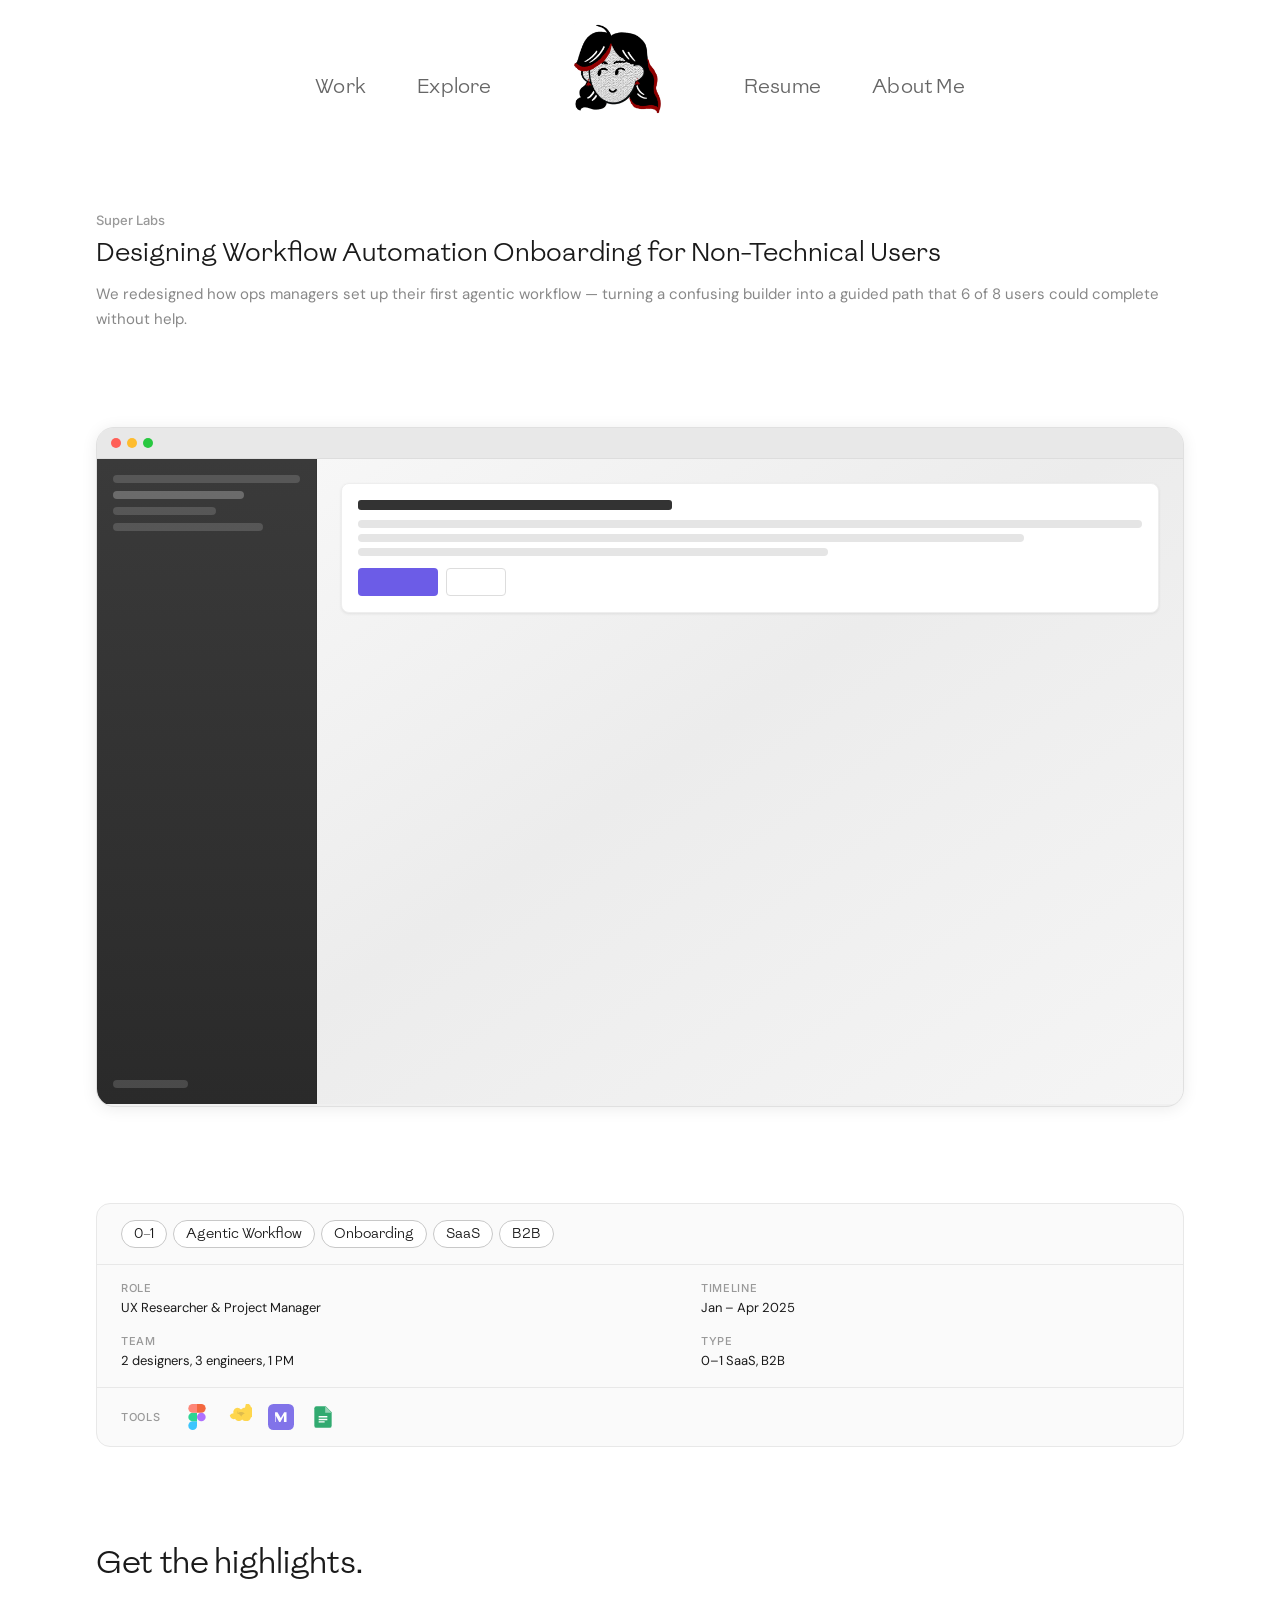
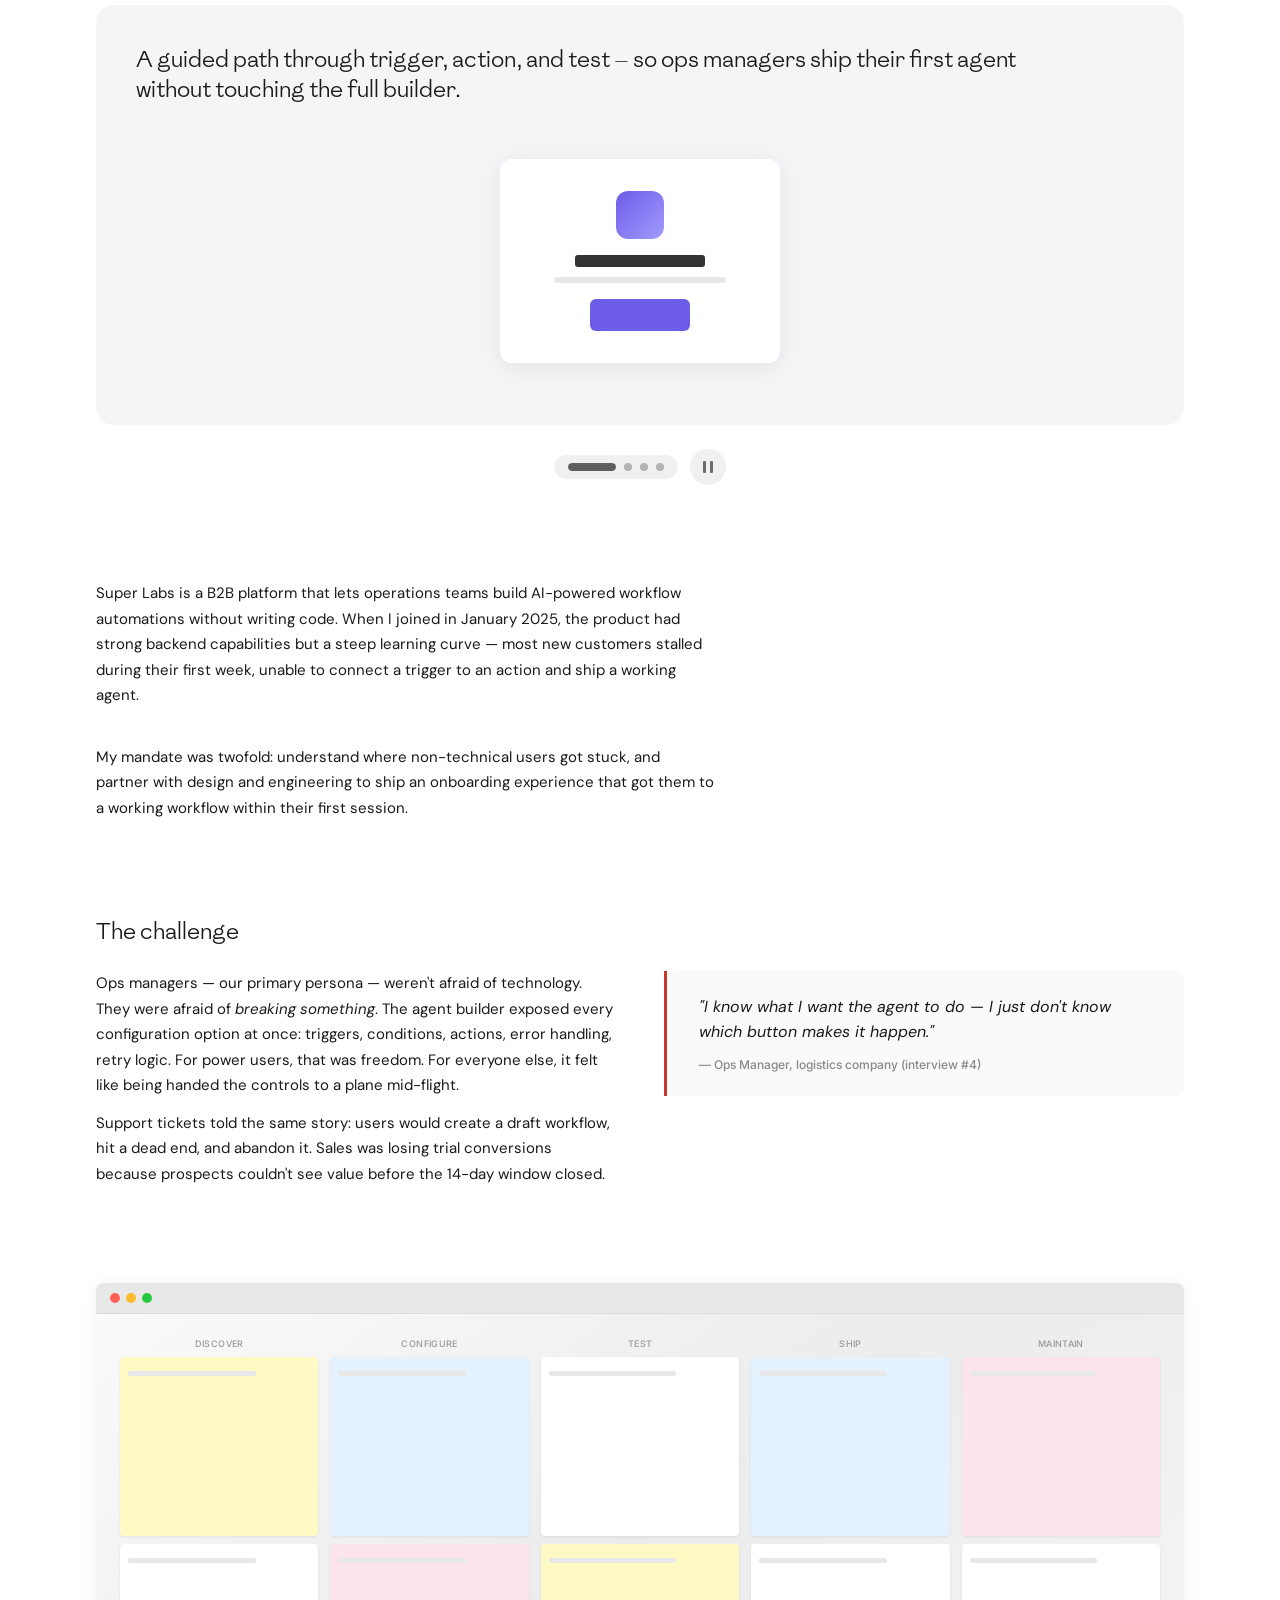
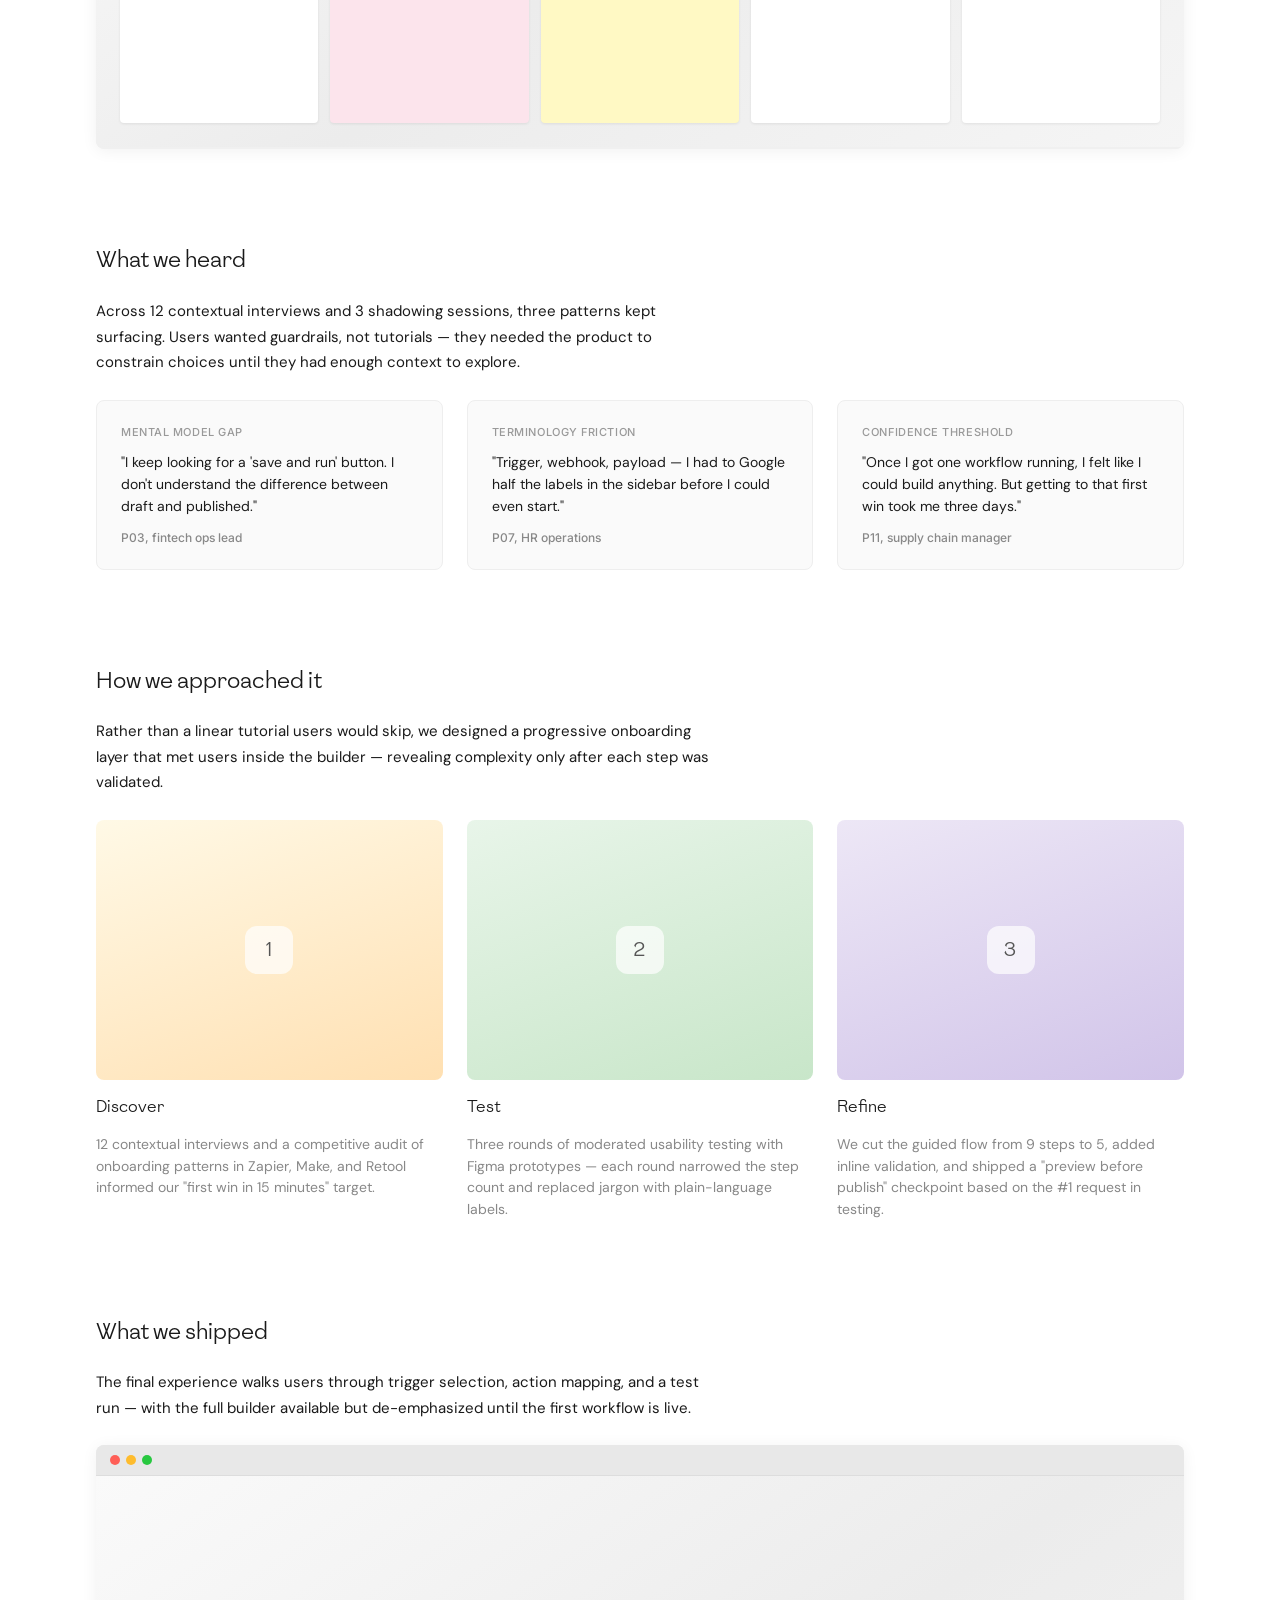
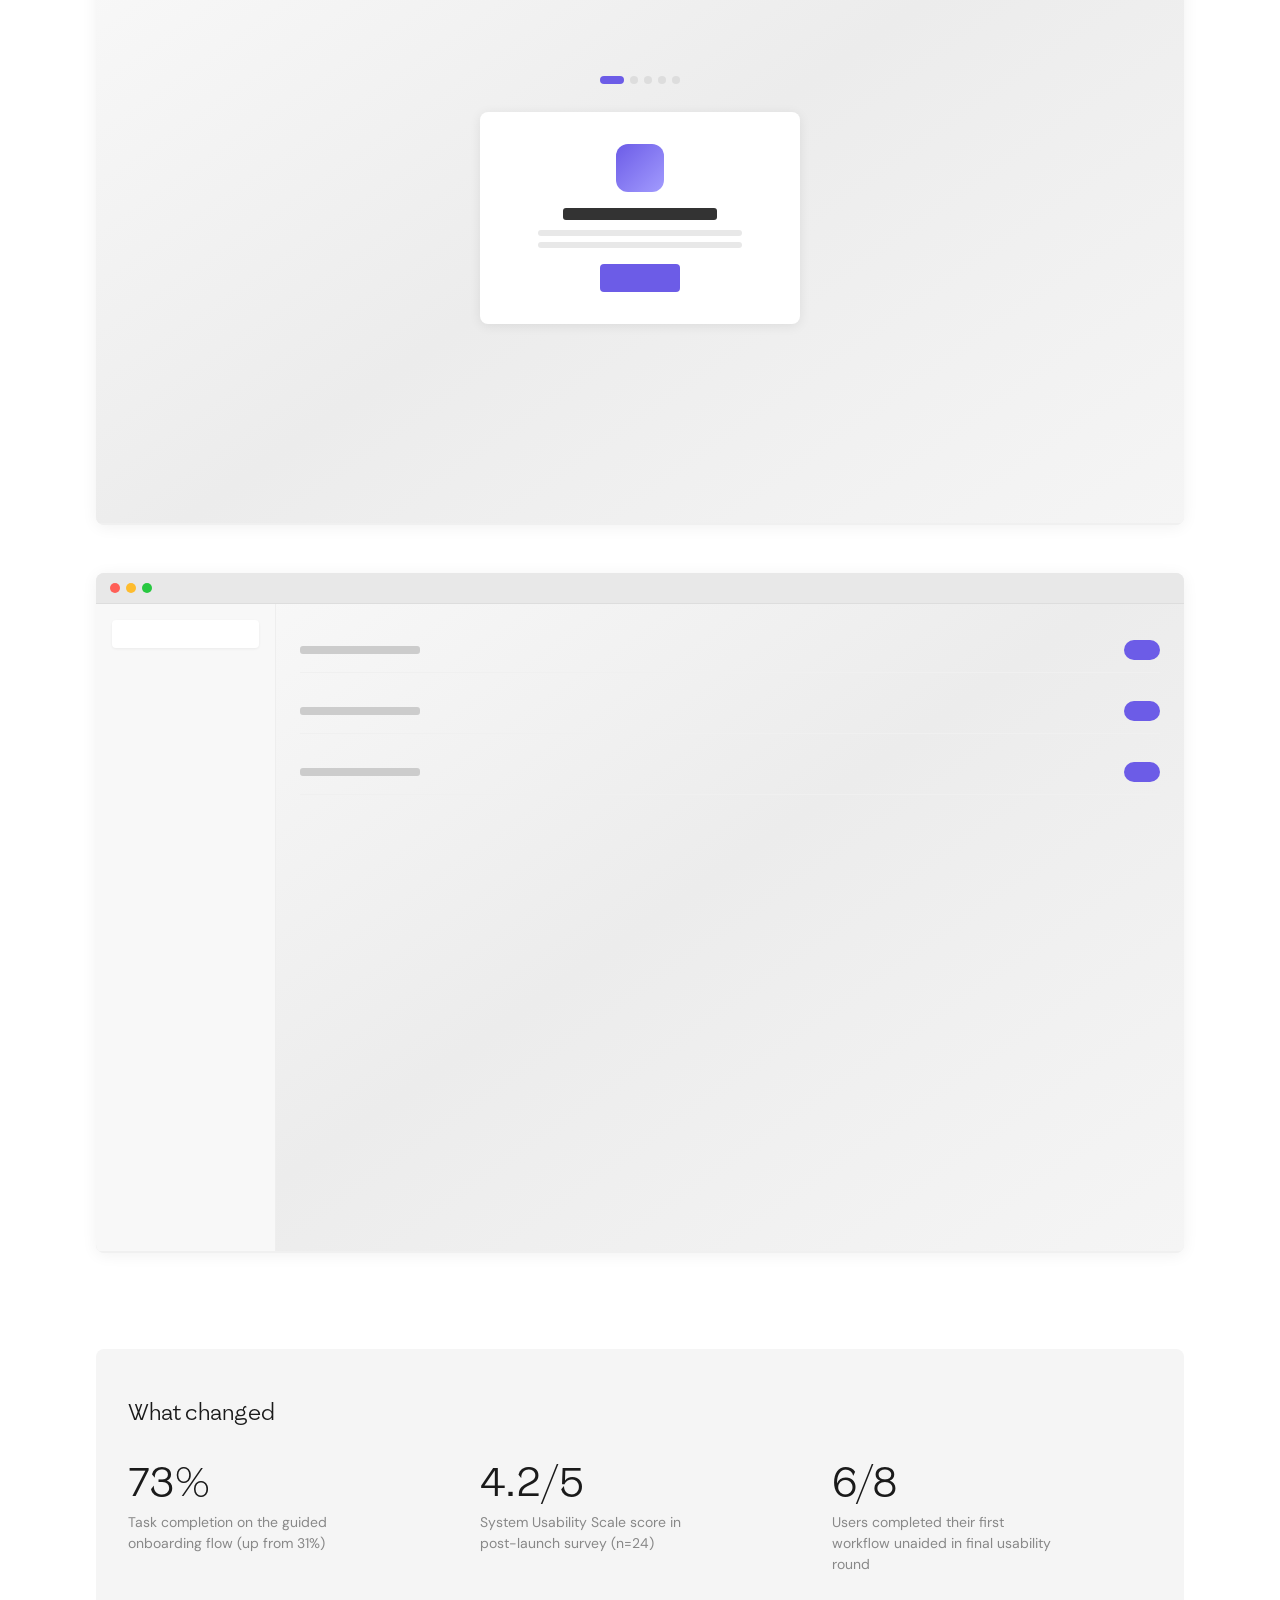
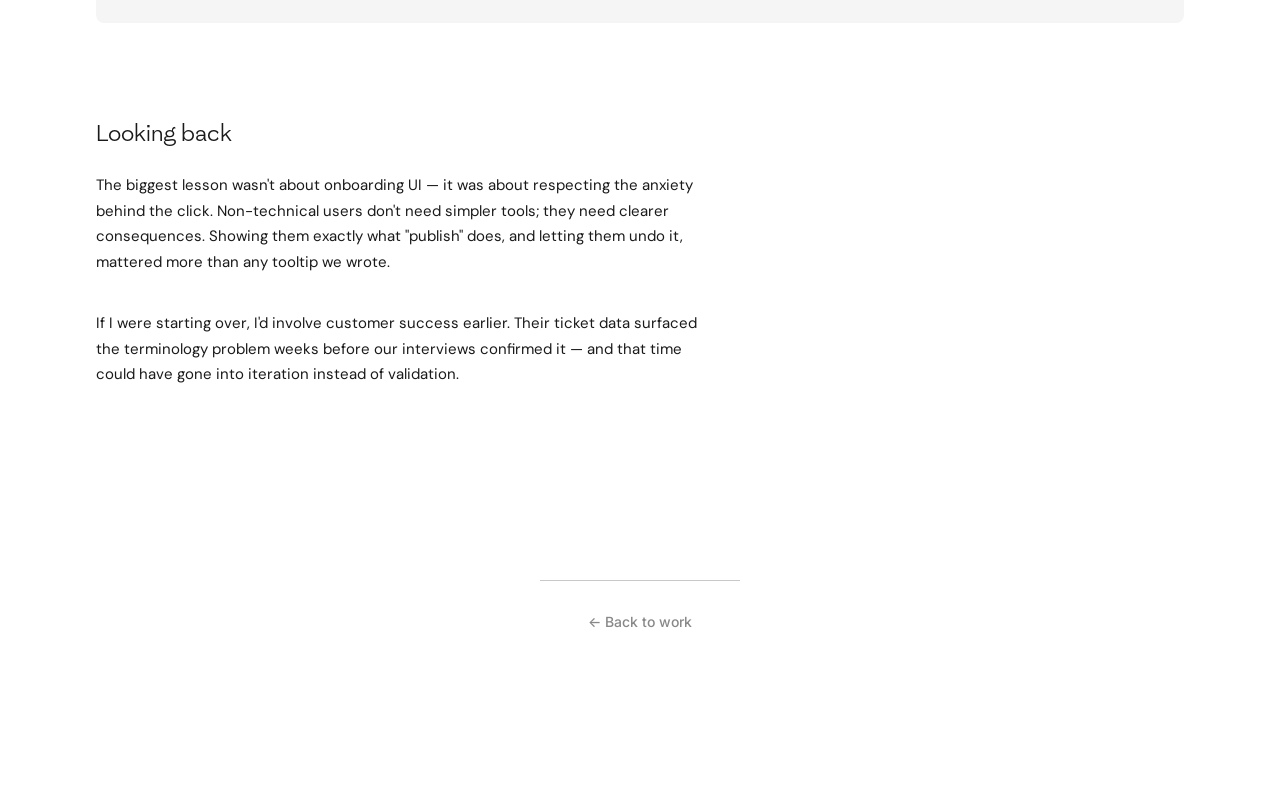
==== commit 491abaf4: "Place revolving name under the nav avatar as a stacked brand. Co-authored-by: Cursor <cursoragent@cu" ====
--- a/case-study.html
+++ b/case-study.html
@@ -18,10 +18,15 @@
   <nav>
     <a href="index.html#work"    class="nav-link">Work</a>
     <a href="index.html#explore" class="nav-link">Explore</a>
-    <a href="index.html" class="nav-avatar" aria-label="Home">
-      <img src="assets/images/nav-avatar.jpg" alt="Sarika" />
+    <a href="index.html" class="nav-brand" aria-label="Home">
+      <img class="nav-avatar" src="assets/images/nav-avatar.jpg" alt="Sarika" />
+      <span class="name-rotator" aria-label="Sarika">
+        <img id="name0" src="assets/images/name-0.png" alt="Sarika" />
+        <img id="name1" src="assets/images/name-1.png" alt="Sarika in Devanagari" />
+        <img id="name2" src="assets/images/name-2.png" alt="Sarika in Malayalam" />
+      </span>
     </a>
-    <a href="index.html#resume" class="nav-link">Resume</a>
+    <a href="assets/SarikaO-Resume.pdf" class="nav-link" target="_blank" rel="noopener">Resume</a>
     <a href="index.html#about"  class="nav-link">About Me</a>
   </nav>
 
--- a/assets/css/styles.css
+++ b/assets/css/styles.css
@@ -48,7 +48,7 @@
     /* NAV */
     nav {
       display: flex;
-      align-items: flex-end;
+      align-items: center;
       justify-content: center;
       gap: clamp(20px, 4vw, 56px);
       padding: var(--space-lg) var(--page-pad) 0;
@@ -61,59 +61,64 @@
       letter-spacing: 0.01em;
       transition: color 0.2s;
       white-space: nowrap;
-      padding-bottom: 10px;
     }
     .nav-link:hover { color: var(--accent-red); }
-    .nav-avatar { display: block; flex-shrink: 0; line-height: 0; }
-    .nav-avatar img { width: auto; height: 90px; object-fit: contain; display: block; }
+
+    /* Avatar + revolving name stacked as one brand mark */
+    .nav-brand {
+      display: flex;
+      flex-direction: column;
+      align-items: center;
+      gap: 6px;
+      flex-shrink: 0;
+      line-height: 0;
+      color: inherit;
+    }
+    .nav-avatar {
+      width: auto;
+      height: 90px;
+      object-fit: contain;
+      display: block;
+    }
 
     /* HERO */
     .hero {
       max-width: var(--max-width);
-      margin: var(--space-3xl) auto 0;
+      margin: var(--space-xl) auto 0;
       padding: 0 var(--page-pad);
     }
 
-    /* Inline flex so name sits right next to "Hello there, I'm" */
     .hero-line1 {
       font-family: var(--font-absans);
       font-size: 26px;
       font-weight: 400;
-      line-height: 1.35;
-      display: flex;
-      align-items: center;
-      flex-wrap: wrap;
-      gap: 0;
-    }
-
-    /* Tight vertical ticker — width tracks artwork (~220×52 scaled to 32px tall ≈ 136px) */
+      line-height: 1.2;
+    }
+
+    /* Name ticker under the avatar */
     .name-rotator {
       position: relative;
-      display: inline-block;
-      width: 170px;
-      height: 32px;
+      display: block;
+      width: 150px;
+      height: 28px;
       overflow: hidden;
-      vertical-align: -0.18em;
-      margin: 0;
+      margin: 0 auto;
       flex-shrink: 0;
     }
     .name-rotator img {
       position: absolute;
-      left: 0;
-      top: -1px;
-      width: 170px;
-      height: 32px;
+      left: 50%;
+      top: 0;
+      width: 150px;
+      height: 28px;
+      margin-left: -75px;
       object-fit: contain;
-      object-position: left center;
+      object-position: center center;
       opacity: 0;
-      transform: translateY(32px);
+      transform: translateY(28px);
       will-change: transform, opacity;
     }
 
-    /* Per-image horizontal nudges to visually align spacing after “I’m”. */
-    #name0 { left: -14px; }
-    #name1 { left: -14px; }
-    #name2 { left: 6px; }
     .name-rotator img.entering {
       animation: tickerIn 0.22s cubic-bezier(0.22, 0.61, 0.36, 1) forwards;
     }
@@ -125,12 +130,12 @@
       animation: tickerOut 0.2s cubic-bezier(0.55, 0, 0.78, 0.4) forwards;
     }
     @keyframes tickerIn {
-      from { opacity: 0; transform: translateY(32px); }
+      from { opacity: 0; transform: translateY(28px); }
       to   { opacity: 1; transform: translateY(0);    }
     }
     @keyframes tickerOut {
       from { opacity: 1; transform: translateY(0);    }
-      to   { opacity: 0; transform: translateY(-32px);}
+      to   { opacity: 0; transform: translateY(-28px);}
     }
 
     .hero-body {
@@ -148,17 +153,18 @@
     }
     .hero-subtitle {
       font-family: var(--font-dm-sans);
-      font-size: 22px;
+      font-size: 15px;
       font-weight: 400;
       font-style: italic;
       color: var(--text-secondary);
-      margin-top: var(--space-sm);
+      margin-top: var(--space-xs);
+      line-height: 1.3;
     }
 
     /* WORK GRID */
     .work {
       max-width: var(--max-width);
-      margin: var(--section-gap) auto 0;
+      margin: var(--space-xl) auto 0;
       padding: 0 var(--page-pad);
       display: grid;
       grid-template-columns: 1fr 1fr;
@@ -166,6 +172,14 @@
     }
     @media (max-width: 640px) { .work { grid-template-columns: 1fr; } }
     .card { display: block; cursor: pointer; color: inherit; }
+    .card--locked {
+      cursor: default;
+      pointer-events: none;
+      user-select: none;
+    }
+    .card--locked .card-image {
+      pointer-events: auto;
+    }
     .card-image {
       width: 100%; aspect-ratio: 16 / 10;
       border-radius: 6px; overflow: hidden;
@@ -179,6 +193,10 @@
     .card:hover .card-image {
       transform: translateY(-3px);
       box-shadow: 0 8px 28px rgba(0,0,0,0.10);
+    }
+    .card--locked:hover .card-image {
+      transform: none;
+      box-shadow: none;
     }
     .card-image img {
       width: 100%;
@@ -304,11 +322,19 @@
     .footer-linkedin svg { width: 20px; height: 20px; fill: #fff; }
 
     @media (max-width: 540px) {
-      .nav-link { font-size: 20px; }
+      .nav-link { font-size: 16px; }
+      .nav-avatar { height: 72px; }
       .hero-line1 { font-size: 20px; }
       .hero-body  { font-size: 20px; }
-      .name-rotator { width: 140px; height: 26px; }
-      .name-rotator img { width: 140px; height: 26px; transform: translateY(26px); }
-      @keyframes tickerIn  { from { opacity:0; transform: translateY(26px); } to { opacity:1; transform: translateY(0); } }
-      @keyframes tickerOut { from { opacity:1; transform: translateY(0); } to { opacity:0; transform: translateY(-26px); } }
-    }
+      .hero-subtitle { font-size: 13px; }
+      .work { margin-top: var(--space-lg); }
+      .name-rotator { width: 120px; height: 22px; }
+      .name-rotator img {
+        width: 120px;
+        height: 22px;
+        margin-left: -60px;
+        transform: translateY(22px);
+      }
+      @keyframes tickerIn  { from { opacity:0; transform: translateY(22px); } to { opacity:1; transform: translateY(0); } }
+      @keyframes tickerOut { from { opacity:1; transform: translateY(0); } to { opacity:0; transform: translateY(-22px); } }
+    }
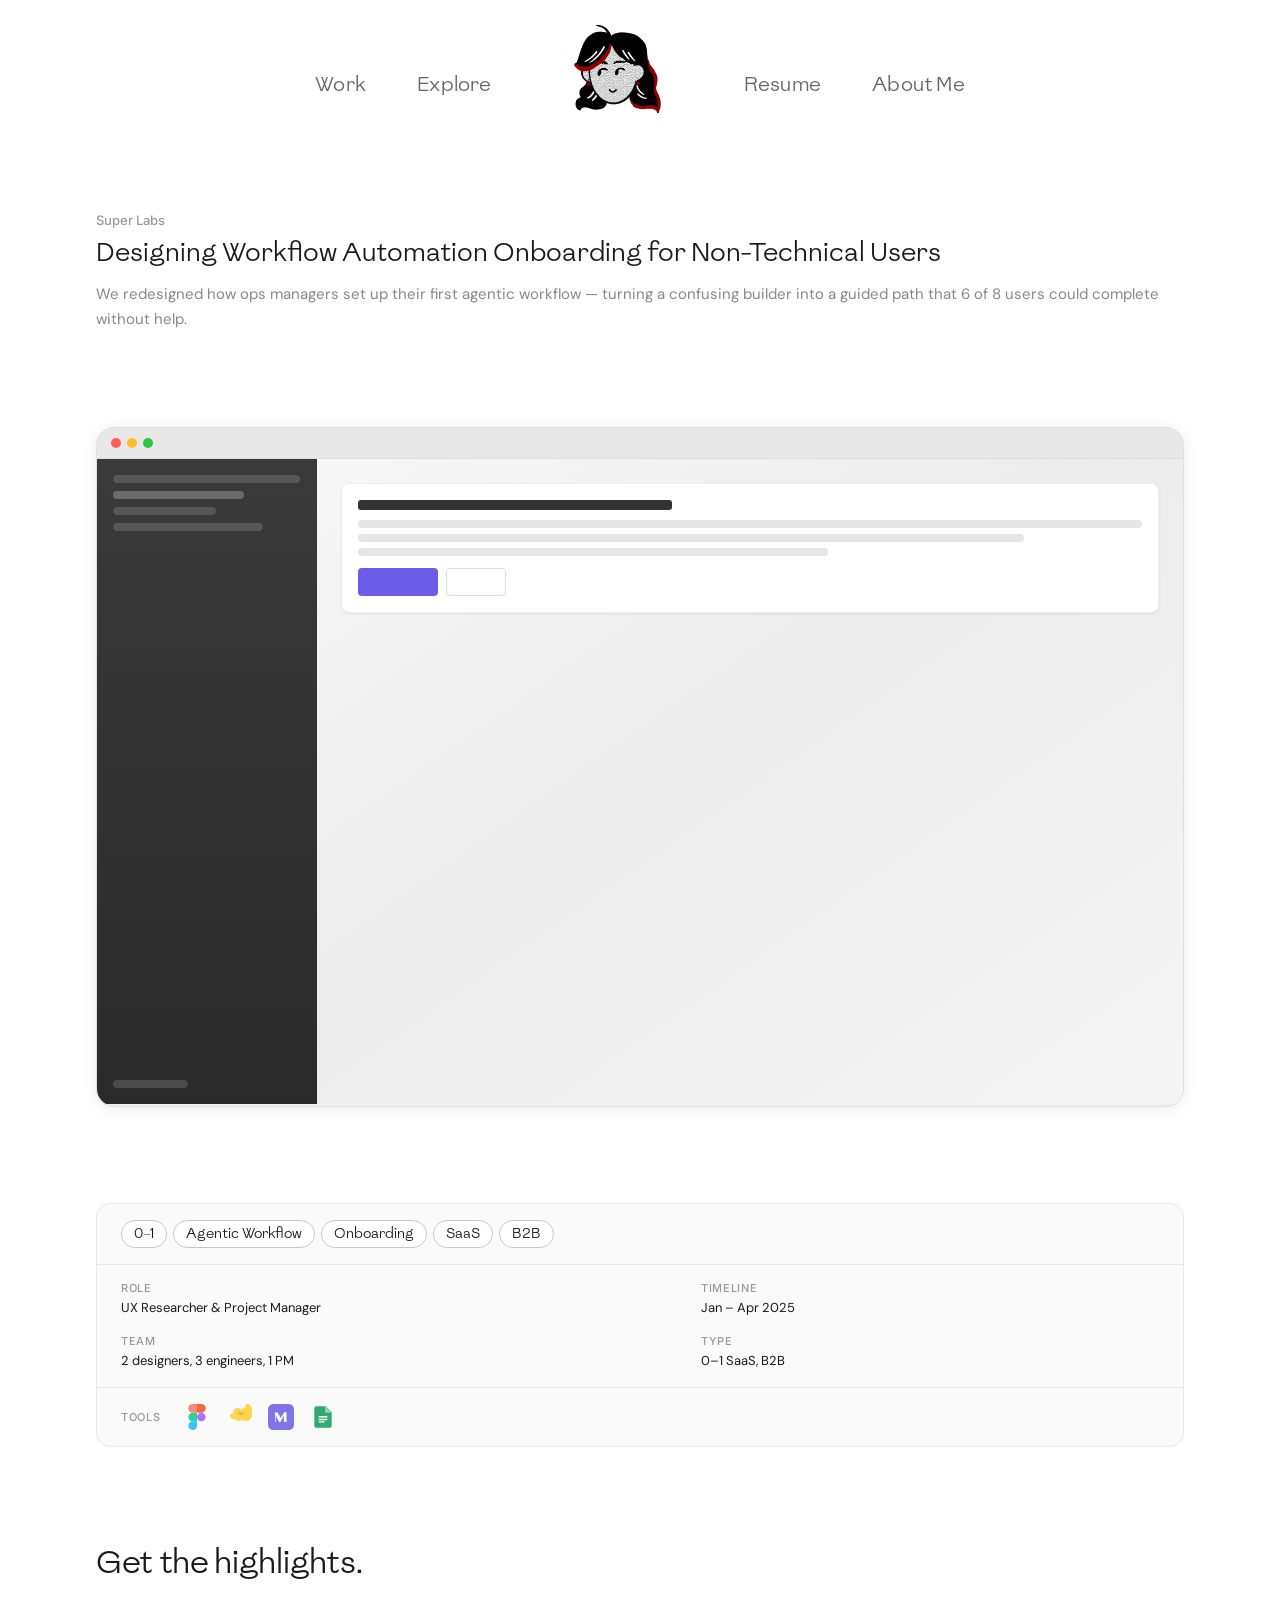
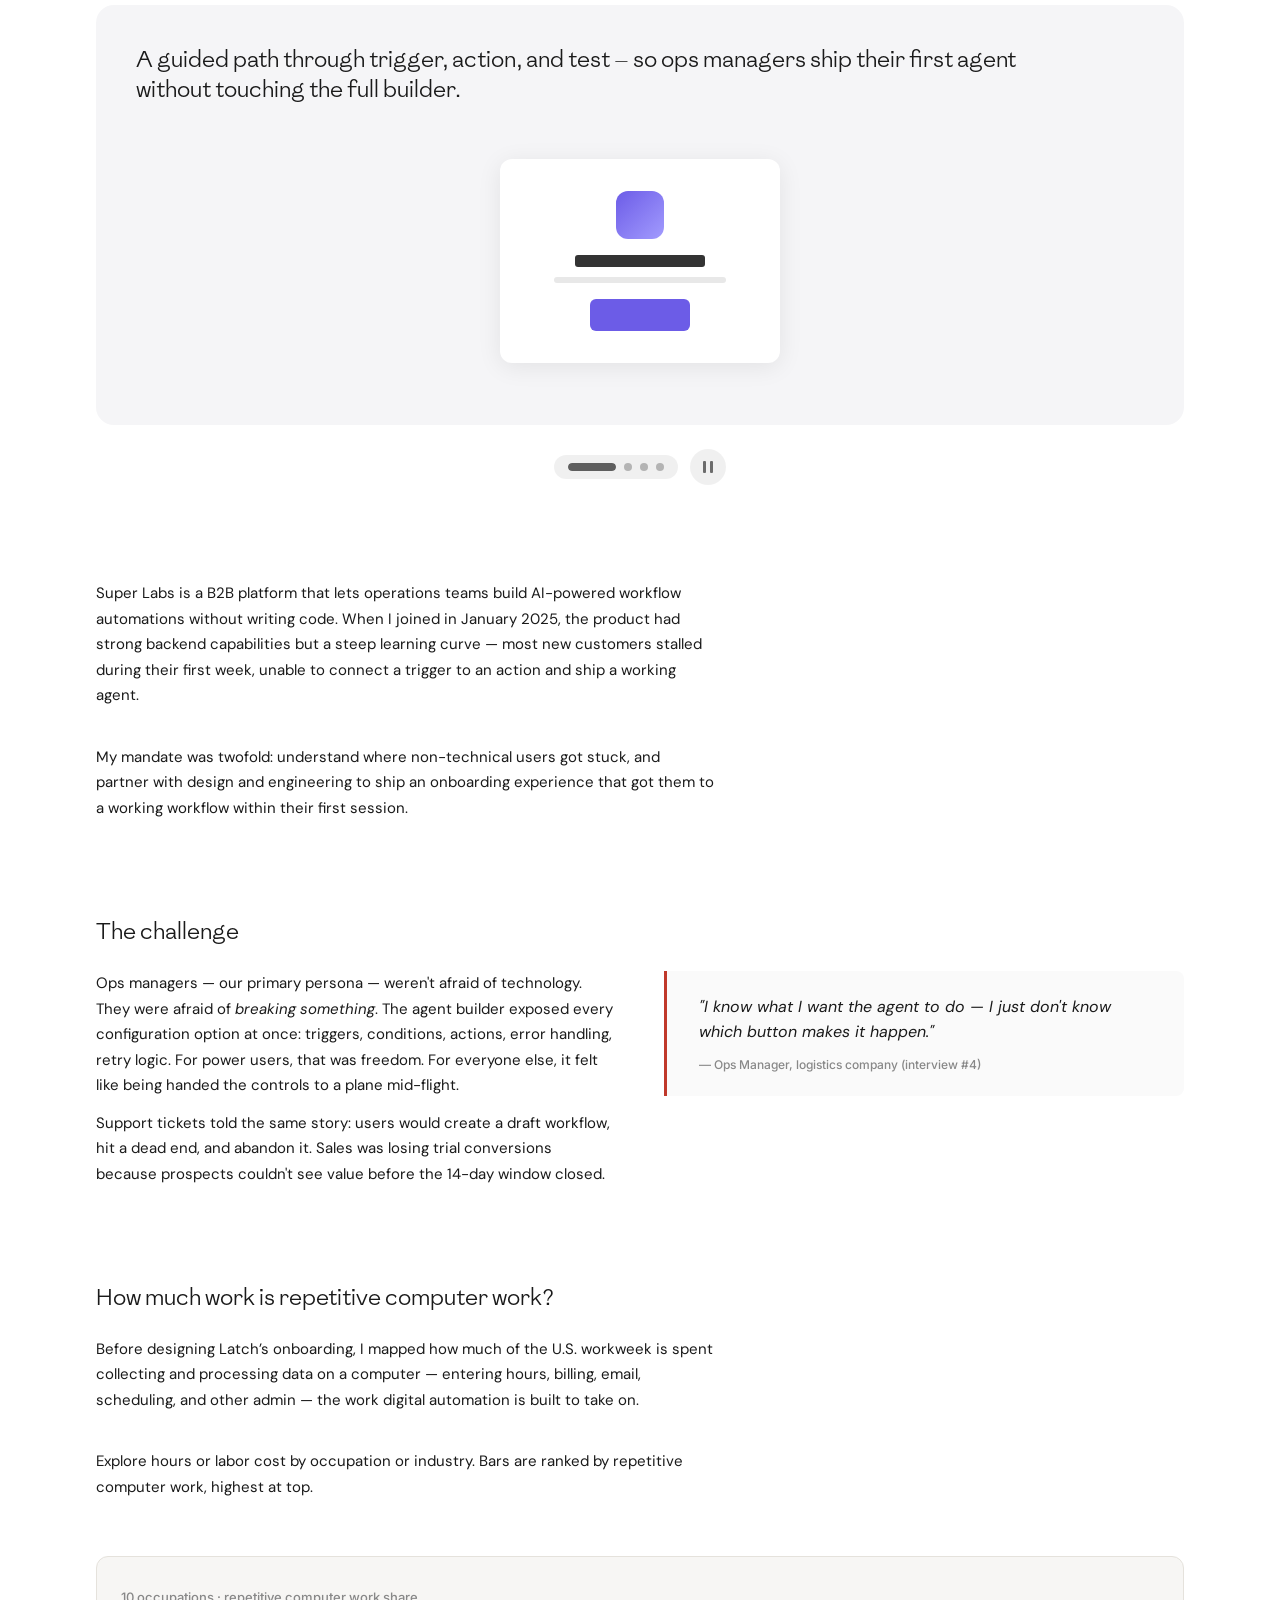
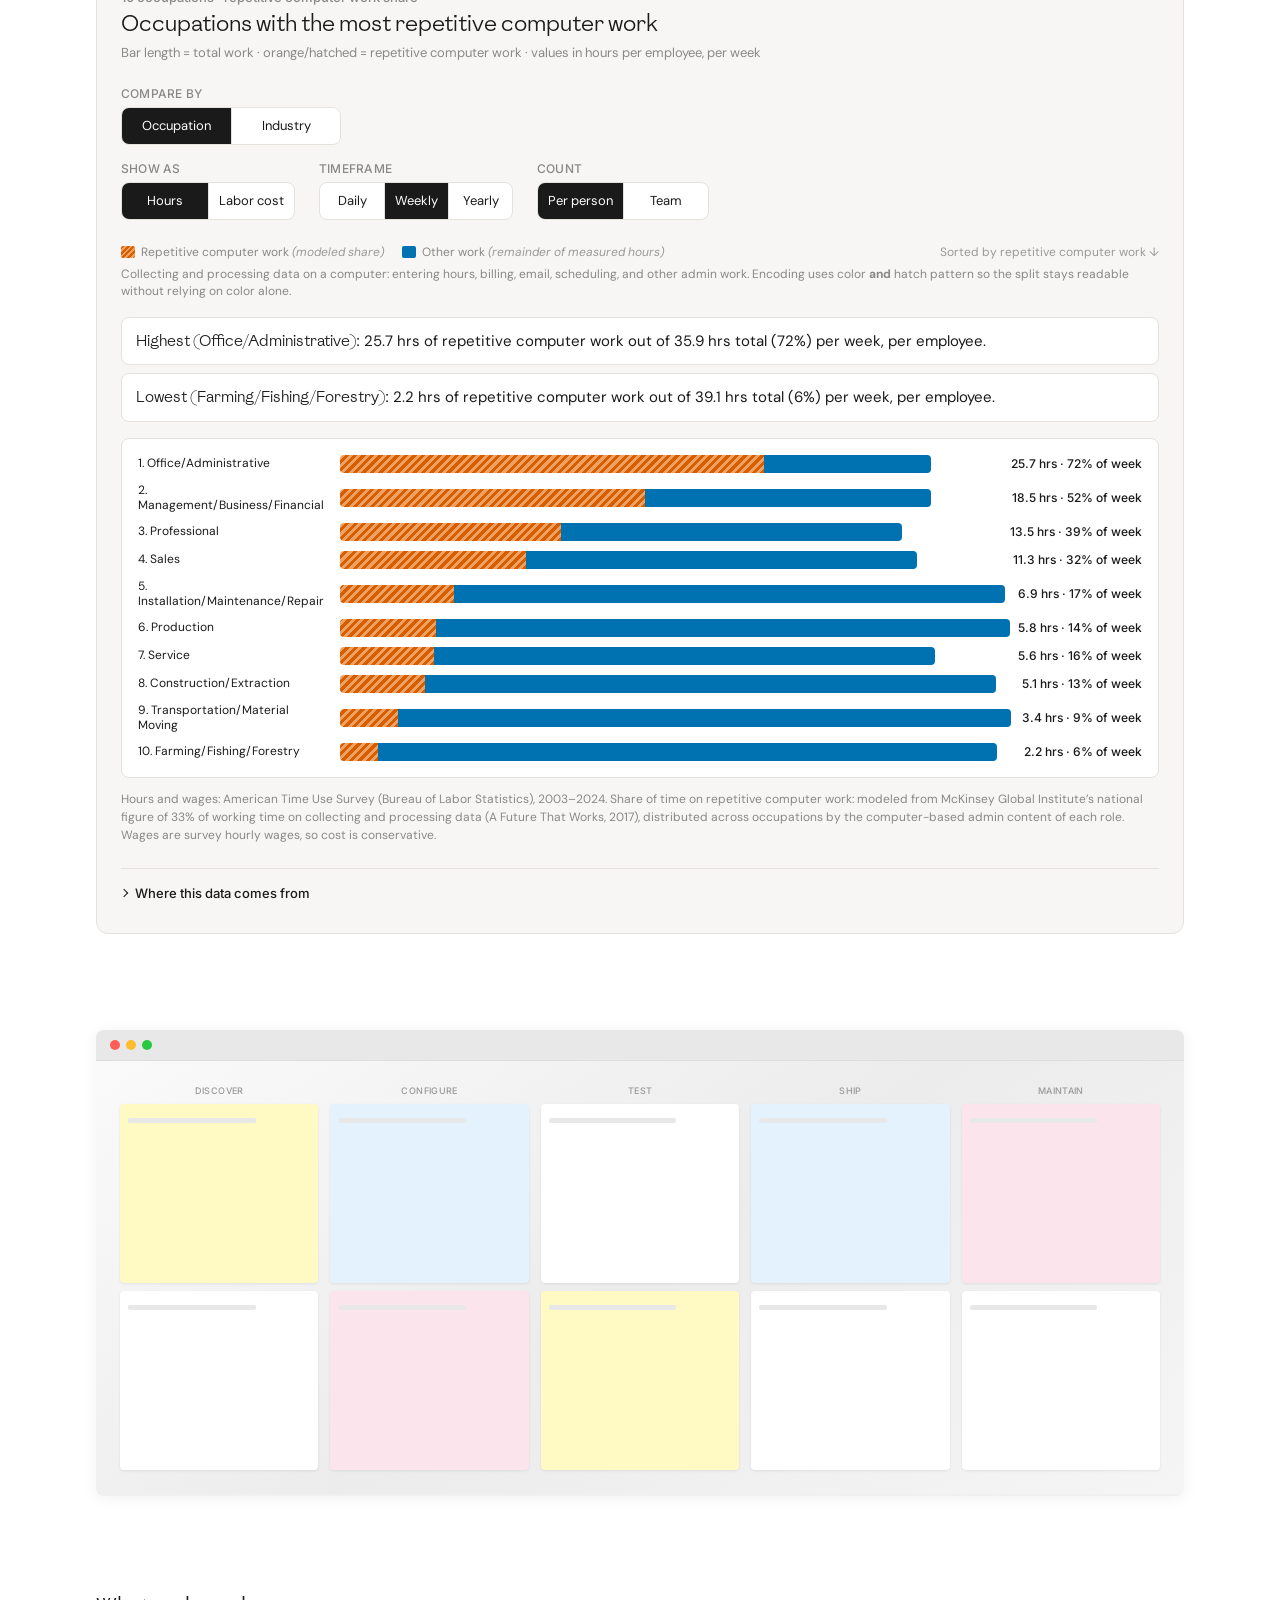
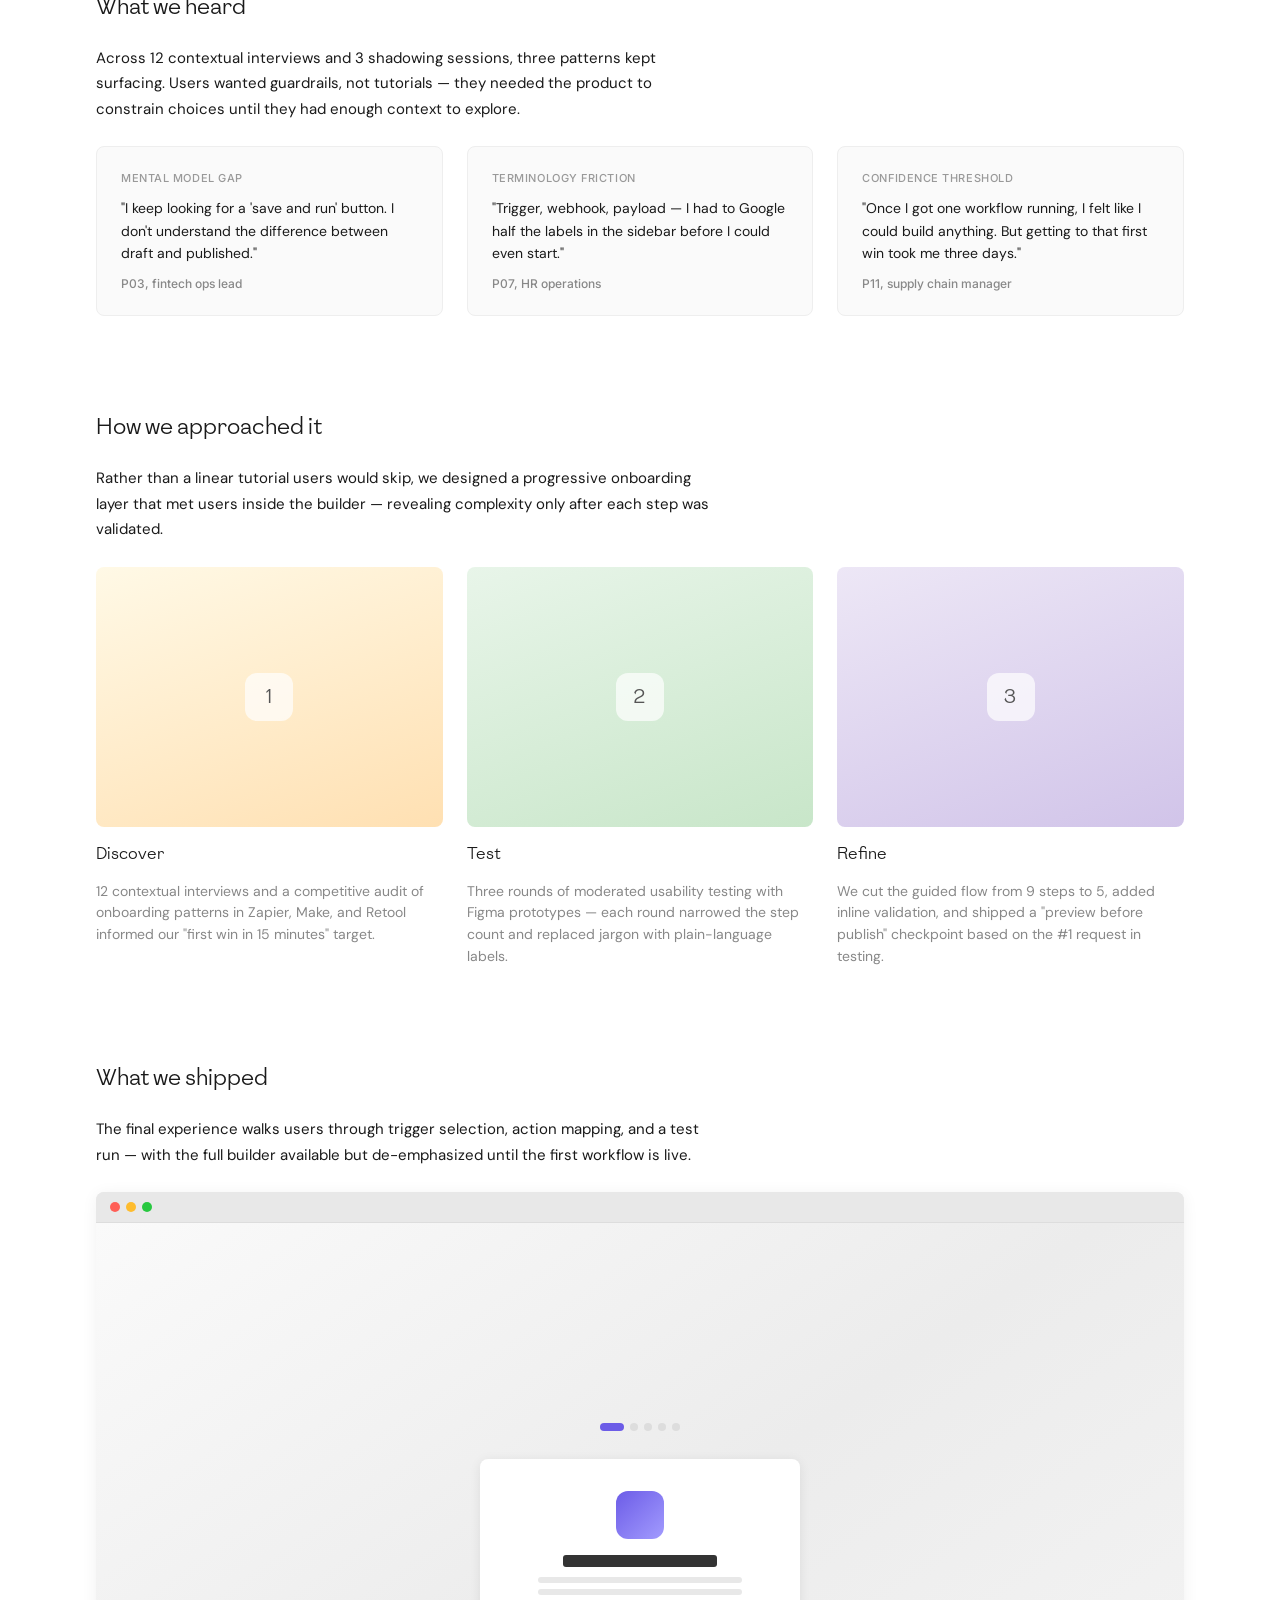
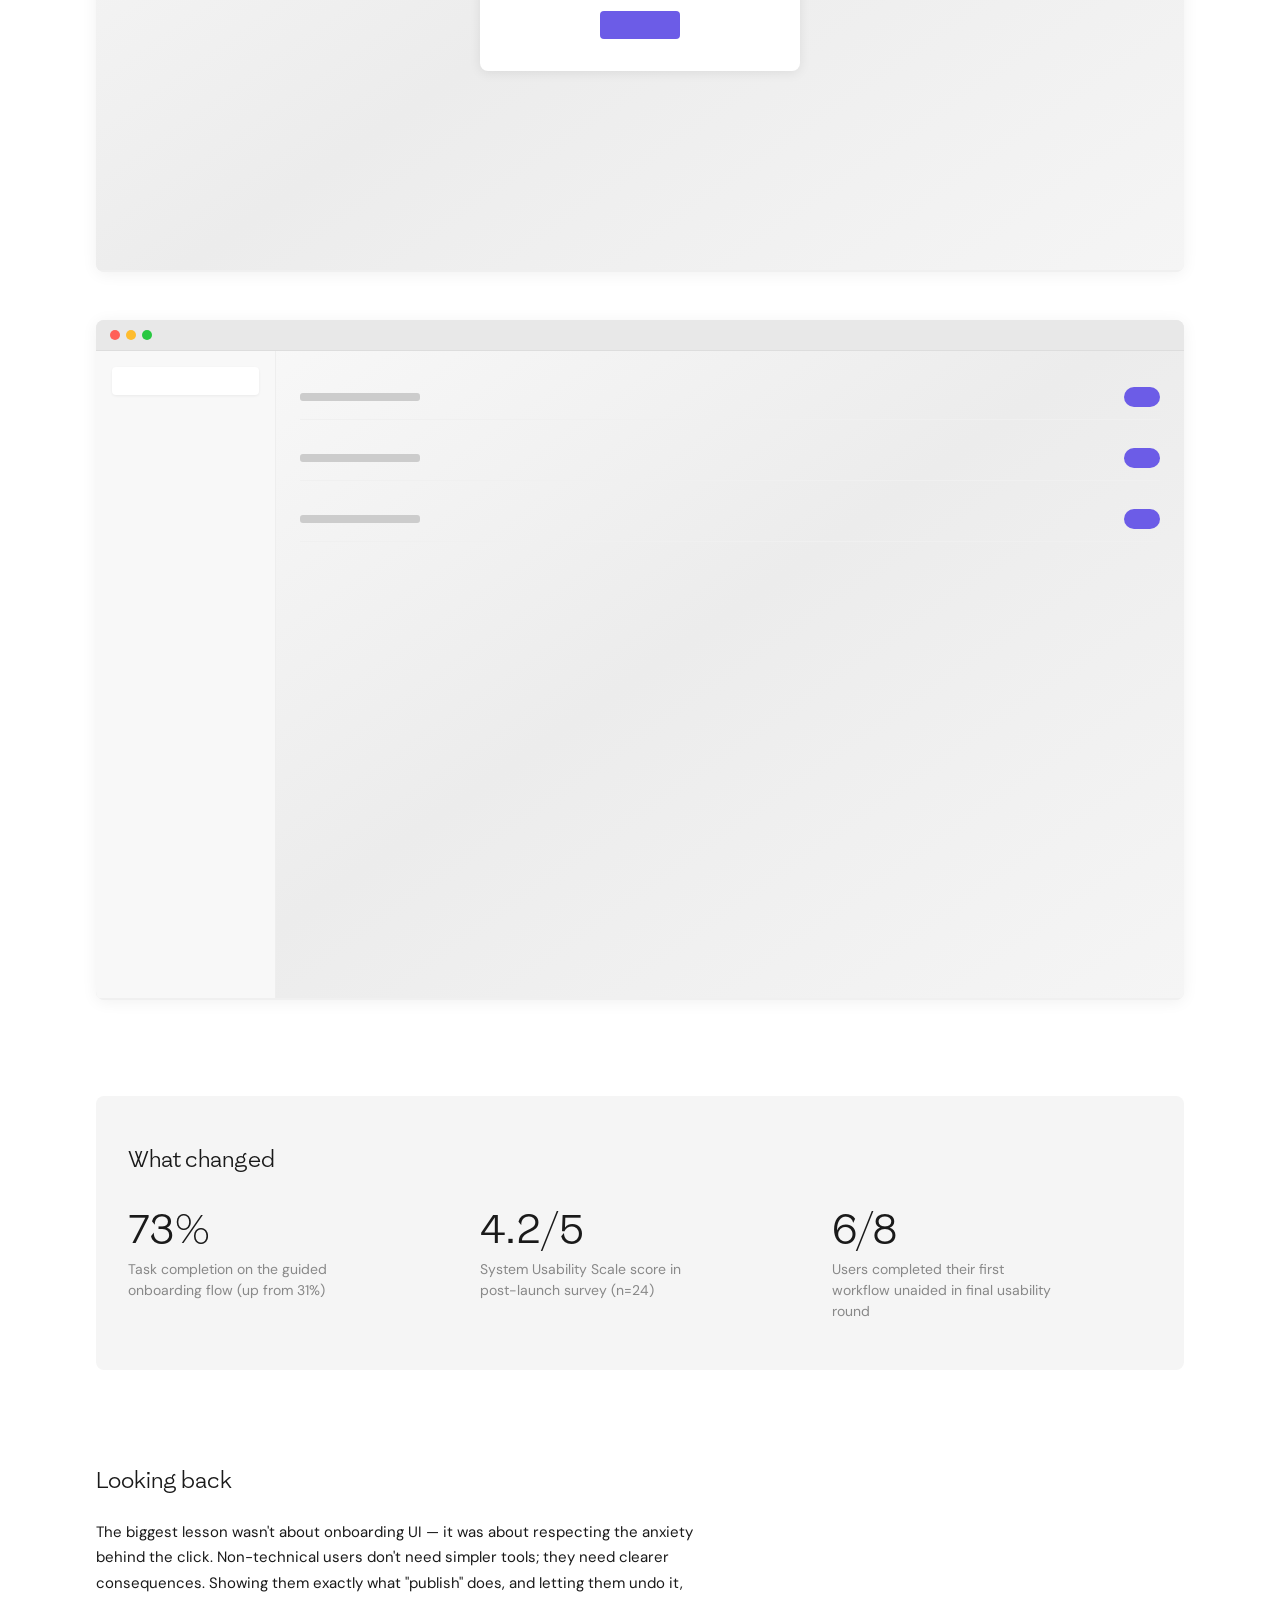
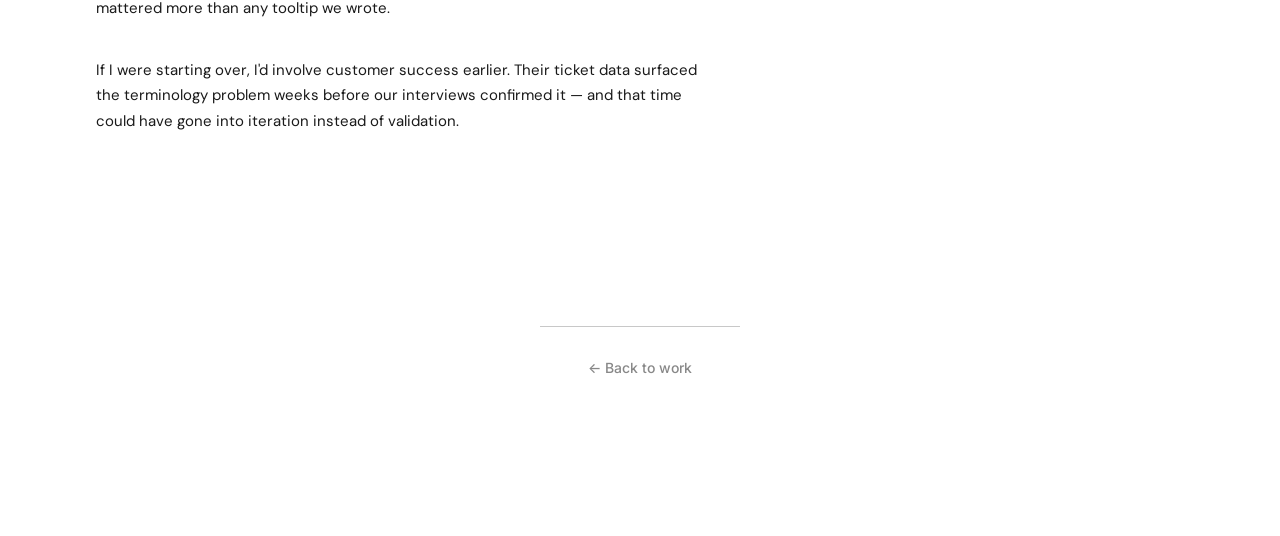
==== commit fb6e4a6c: "Add repetitive computer work explorer to the Super Labs case study. Embed the calibrated ATUS/McKins" ====
--- a/case-study.html
+++ b/case-study.html
@@ -12,6 +12,7 @@
   <link href="https://fonts.googleapis.com/css2?family=DM+Sans:ital,wght@0,400;1,400&family=Inter:wght@500&display=swap" rel="stylesheet" />
   <link rel="stylesheet" href="assets/css/styles.css" />
   <link rel="stylesheet" href="assets/css/case-study.css" />
+  <link rel="stylesheet" href="assets/css/manual-work-explorer.css" />
 </head>
 <body class="case-study-page">
 
@@ -196,6 +197,76 @@
         </div>
       </section>
 
+      <section class="cs-chapter reveal" id="manual-work-explorer-chapter">
+        <h2 class="cs-chapter-heading">How much work is repetitive computer work?</h2>
+        <p class="cs-prose">Before designing Latch’s onboarding, I mapped how much of the U.S. workweek is spent collecting and processing data on a computer — entering hours, billing, email, scheduling, and other admin — the work digital automation is built to take on.</p>
+        <p class="cs-prose">Explore hours or labor cost by occupation or industry. Bars are ranked by repetitive computer work, highest at top.</p>
+
+        <div class="cs-explorer" id="manual-work-explorer" data-explorer="manual-work">
+          <header class="cs-explorer__header">
+            <p class="cs-explorer__eyebrow" id="mwe-scope">10 occupations · repetitive computer work share</p>
+            <h3 class="cs-explorer__title">Occupations with the most repetitive computer work</h3>
+            <p class="cs-explorer__unit" id="mwe-unit">Bar length = total work · values in hours per employee, per week</p>
+          </header>
+
+          <div class="cs-explorer__controls">
+            <div class="cs-explorer__control-group" role="group" aria-label="Compare by">
+              <span class="cs-explorer__control-label">Compare by</span>
+              <div class="cs-explorer__segment" id="mwe-view" data-key="view"></div>
+            </div>
+            <div class="cs-explorer__control-row" id="mwe-secondary">
+              <div class="cs-explorer__control-group" role="group" aria-label="Show as" id="mwe-metric-group">
+                <span class="cs-explorer__control-label">Show as</span>
+                <div class="cs-explorer__segment" id="mwe-metric" data-key="metric"></div>
+              </div>
+              <div class="cs-explorer__control-group" role="group" aria-label="Timeframe">
+                <span class="cs-explorer__control-label">Timeframe</span>
+                <div class="cs-explorer__segment" id="mwe-gran" data-key="gran"></div>
+              </div>
+              <div class="cs-explorer__control-group" role="group" aria-label="Count">
+                <span class="cs-explorer__control-label">Count</span>
+                <div class="cs-explorer__segment" id="mwe-scale" data-key="scale"></div>
+              </div>
+            </div>
+            <div class="cs-explorer__team" id="mwe-team-row" hidden>
+              <label class="cs-explorer__control-label" for="mwe-team-size">Team size</label>
+              <input type="range" id="mwe-team-slider" min="1" max="500" value="50" aria-label="Team size slider" />
+              <input type="number" id="mwe-team-size" min="1" max="100000" value="50" />
+              <span class="cs-explorer__muted">employees</span>
+            </div>
+          </div>
+
+          <div class="cs-explorer__legend" id="mwe-legend" role="list">
+            <span class="cs-explorer__legend-item" role="listitem">
+              <span class="cs-explorer__swatch cs-explorer__swatch--manual" aria-hidden="true"></span>
+              <span>Repetitive computer work <em>(modeled share)</em></span>
+            </span>
+            <span class="cs-explorer__legend-item" role="listitem">
+              <span class="cs-explorer__swatch cs-explorer__swatch--other" aria-hidden="true"></span>
+              <span>Other work <em>(remainder of measured hours)</em></span>
+            </span>
+            <span class="cs-explorer__sort-note" id="mwe-sort-note">Sorted by repetitive computer work ↓</span>
+          </div>
+          <p class="cs-explorer__def">Collecting and processing data on a computer: entering hours, billing, email, scheduling, and other admin work. Encoding uses color <strong>and</strong> hatch pattern so the split stays readable without relying on color alone.</p>
+
+          <div class="cs-explorer__insight" id="mwe-insight" aria-live="polite"></div>
+
+          <div class="cs-explorer__bars" id="mwe-rows" role="img" aria-label="Stacked bars of repetitive computer work versus other work"></div>
+
+          <p class="cs-explorer__footnote" id="mwe-footnote"></p>
+
+          <details class="cs-explorer__method">
+            <summary>Where this data comes from</summary>
+            <div class="cs-explorer__method-body">
+              <p><strong>Measured (ATUS / BLS, 2003–2024).</strong> Average weekly work hours by occupation and industry, and average hourly wages by occupation, from the American Time Use Survey. ATUS does not say what people do inside work time — so the repetitive share cannot come from ATUS alone.</p>
+              <p><strong>National anchor (McKinsey Global Institute, 2017).</strong> About 33% of U.S. working time is spent collecting (17%) and processing (16%) data. Financial Activities is fixed near McKinsey’s ~50% for finance and insurance. Other groups get relative intensity weights, then calibrated so the population-weighted average equals 33%.</p>
+              <p><strong>Not used here:</strong> McKinsey’s automation-potential rates (81%, 69%, etc.) — those measure how automatable an activity type is, not how much of the week is spent on it.</p>
+              <p><strong>Industry labor cost</strong> stays off until industry-level wages are available. Occupation cost uses survey hourly wages (conservative).</p>
+            </div>
+          </details>
+        </div>
+      </section>
+
       <section class="cs-chapter reveal">
         <div class="cs-mock cs-mock--wide cs-mock--journey" aria-label="User journey map from research synthesis">
           <div class="cs-mock-chrome">
@@ -371,6 +442,7 @@
 
   </main>
 
+  <script src="assets/js/manual-work-explorer.js" defer></script>
   <script src="assets/js/case-study.js"></script>
 </body>
 </html>
--- a/assets/css/styles.css
+++ b/assets/css/styles.css
@@ -61,8 +61,27 @@
       letter-spacing: 0.01em;
       transition: color 0.2s;
       white-space: nowrap;
-    }
-    .nav-link:hover { color: var(--accent-red); }
+      position: relative;
+      padding-bottom: 4px;
+    }
+    .nav-link::after {
+      content: "";
+      position: absolute;
+      left: 0;
+      right: 0;
+      bottom: 0;
+      height: 1.5px;
+      background: var(--accent-red);
+      transform: scaleX(0);
+      transform-origin: left center;
+      transition: transform 0.2s ease;
+    }
+    .nav-link:hover {
+      color: var(--accent-red);
+    }
+    .nav-link:hover::after {
+      transform: scaleX(1);
+    }
 
     /* Avatar + revolving name stacked as one brand mark */
     .nav-brand {
@@ -84,8 +103,8 @@
     /* HERO */
     .hero {
       max-width: var(--max-width);
-      margin: var(--space-xl) auto 0;
-      padding: 0 var(--page-pad);
+      margin: var(--space-2xl) auto var(--space-xl);
+      padding: var(--space-md) var(--page-pad);
     }
 
     .hero-line1 {
@@ -140,12 +159,12 @@
 
     .hero-body {
       font-family: var(--font-absans);
-      font-size: 26px;
-      font-weight: 400;
-      line-height: 1.5;
+      font-size: 22px;
+      font-weight: 400;
+      line-height: 1.45;
       color: var(--text-primary);
-      margin-top: var(--space-2xs);
-      max-width: min(1020px, 100%);
+      margin-top: 0;
+      max-width: min(920px, 100%);
     }
     .highlight {
       background: var(--highlight-bg);
--- a/assets/css/manual-work-explorer.css
+++ b/assets/css/manual-work-explorer.css
@@ -0,0 +1,429 @@
+/* Repetitive Computer Work Explorer — Latch / Super Labs */
+
+.cs-explorer {
+  /* Okabe–Ito-inspired, colorblind-safer than red/green */
+  --mwe-rep: #d55e00;
+  --mwe-rep-soft: #f0a060;
+  --mwe-oth: #0072b2;
+  --mwe-surface: #f7f6f4;
+  --mwe-border: #e5e2dc;
+  --mwe-radius: 8px;
+
+  margin-top: var(--space-xl);
+  padding: var(--space-xl) var(--space-lg);
+  background: var(--mwe-surface);
+  border: 1px solid var(--mwe-border);
+  border-radius: 12px;
+}
+
+.cs-explorer__header {
+  margin-bottom: var(--space-lg);
+}
+
+.cs-explorer__eyebrow {
+  font-family: var(--font-inter);
+  font-size: 13px;
+  font-weight: 500;
+  color: var(--text-secondary);
+  margin: 0 0 var(--space-2xs);
+}
+
+.cs-explorer__title {
+  font-family: var(--font-absans);
+  font-size: clamp(18px, 2vw, 22px);
+  font-weight: 400;
+  line-height: 1.3;
+  color: var(--text-primary);
+  margin: 0;
+}
+
+.cs-explorer__unit {
+  font-family: var(--font-dm-sans);
+  font-size: 13px;
+  color: var(--text-secondary);
+  margin: 6px 0 0;
+  line-height: 1.4;
+}
+
+.cs-explorer__controls {
+  display: flex;
+  flex-direction: column;
+  gap: var(--space-md);
+  margin-bottom: var(--space-lg);
+}
+
+.cs-explorer__control-row {
+  display: flex;
+  flex-wrap: wrap;
+  gap: var(--space-md) var(--space-lg);
+}
+
+.cs-explorer__control-group {
+  display: flex;
+  flex-direction: column;
+  gap: 6px;
+  min-width: 0;
+}
+
+.cs-explorer__control-label {
+  font-family: var(--font-inter);
+  font-size: 12px;
+  font-weight: 500;
+  color: var(--text-secondary);
+  letter-spacing: 0.02em;
+  text-transform: uppercase;
+}
+
+.cs-explorer__segment {
+  display: grid;
+  grid-auto-flow: column;
+  grid-auto-columns: 1fr;
+  width: max-content;
+  max-width: 100%;
+  border: 1px solid var(--mwe-border);
+  border-radius: var(--mwe-radius);
+  overflow: hidden;
+  background: #fff;
+}
+
+.cs-explorer__segment--2 {
+  min-width: min(100%, 220px);
+}
+
+.cs-explorer__segment--3 {
+  min-width: min(100%, 280px);
+}
+
+.cs-explorer__segment--4 {
+  min-width: min(100%, 360px);
+}
+
+.cs-explorer__seg-btn {
+  font-family: var(--font-dm-sans);
+  font-size: 13px;
+  line-height: 1.2;
+  min-height: 36px;
+  padding: 8px 10px;
+  border: none;
+  background: transparent;
+  color: var(--text-primary);
+  cursor: pointer;
+  transition: background 0.15s, color 0.15s;
+  text-align: center;
+  white-space: nowrap;
+  width: 100%;
+  box-sizing: border-box;
+}
+
+.cs-explorer__seg-btn + .cs-explorer__seg-btn {
+  border-left: 1px solid var(--mwe-border);
+}
+
+.cs-explorer__seg-btn:hover:not(:disabled):not([aria-pressed="true"]) {
+  background: rgba(0, 0, 0, 0.04);
+}
+
+.cs-explorer__seg-btn[aria-pressed="true"] {
+  background: #1a1a1a;
+  color: #fff;
+}
+
+.cs-explorer__seg-btn:disabled {
+  opacity: 0.4;
+  cursor: not-allowed;
+}
+
+.cs-explorer__seg-btn:focus-visible {
+  outline: 2px solid var(--accent-red);
+  outline-offset: -2px;
+  z-index: 1;
+}
+
+.cs-explorer__team {
+  display: flex;
+  flex-wrap: wrap;
+  align-items: center;
+  gap: 10px;
+}
+
+.cs-explorer__team[hidden] {
+  display: none !important;
+}
+
+.cs-explorer__team input[type="range"] {
+  flex: 1 1 140px;
+  max-width: 220px;
+  accent-color: var(--mwe-rep);
+}
+
+.cs-explorer__team input[type="number"] {
+  font-family: var(--font-dm-sans);
+  font-size: 14px;
+  width: 72px;
+  height: 36px;
+  border: 1px solid var(--mwe-border);
+  border-radius: var(--mwe-radius);
+  padding: 0 10px;
+  background: #fff;
+  color: var(--text-primary);
+}
+
+.cs-explorer__muted {
+  font-family: var(--font-dm-sans);
+  font-size: 13px;
+  color: var(--text-secondary);
+}
+
+.cs-explorer__legend {
+  display: flex;
+  flex-wrap: wrap;
+  align-items: center;
+  gap: 10px 18px;
+  font-family: var(--font-dm-sans);
+  font-size: 12px;
+  color: var(--text-secondary);
+  margin-bottom: 6px;
+}
+
+.cs-explorer__legend-item {
+  display: inline-flex;
+  align-items: center;
+  gap: 6px;
+}
+
+.cs-explorer__legend em {
+  font-style: italic;
+  color: #999;
+}
+
+.cs-explorer__legend[hidden] {
+  display: none !important;
+}
+
+.cs-explorer__sort-note {
+  margin-left: auto;
+  color: #999;
+}
+
+.cs-explorer__swatch {
+  width: 14px;
+  height: 12px;
+  border-radius: 2px;
+  flex-shrink: 0;
+}
+
+.cs-explorer__swatch--manual {
+  background: repeating-linear-gradient(
+    -45deg,
+    var(--mwe-rep),
+    var(--mwe-rep) 2px,
+    var(--mwe-rep-soft) 2px,
+    var(--mwe-rep-soft) 4px
+  );
+}
+
+.cs-explorer__swatch--other {
+  background: var(--mwe-oth);
+}
+
+.cs-explorer__def {
+  font-family: var(--font-dm-sans);
+  font-size: 12px;
+  color: var(--text-secondary);
+  margin: 0 0 var(--space-md);
+  line-height: 1.45;
+}
+
+.cs-explorer__insight {
+  display: flex;
+  flex-direction: column;
+  gap: 8px;
+  margin: 0 0 var(--space-md);
+}
+
+.cs-explorer__insight-line {
+  font-family: var(--font-dm-sans);
+  font-size: 15px;
+  line-height: 1.5;
+  color: var(--text-primary);
+  background: #fff;
+  border: 1px solid var(--mwe-border);
+  border-radius: var(--mwe-radius);
+  padding: 12px 14px;
+}
+
+.cs-explorer__insight-line strong {
+  font-weight: 500;
+  font-family: var(--font-absans);
+}
+
+.cs-explorer__bars {
+  display: flex;
+  flex-direction: column;
+  gap: 10px;
+  background: #fff;
+  border: 1px solid var(--mwe-border);
+  border-radius: var(--mwe-radius);
+  padding: var(--space-md);
+}
+
+.cs-explorer__bar-row {
+  display: flex;
+  align-items: center;
+  gap: 12px;
+}
+
+.cs-explorer__bar-label {
+  width: 190px;
+  flex: none;
+  font-family: var(--font-dm-sans);
+  font-size: 12px;
+  line-height: 1.25;
+  color: var(--text-primary);
+}
+
+.cs-explorer__bar-track {
+  flex: 1;
+  display: flex;
+  align-items: center;
+  min-width: 0;
+  gap: 8px;
+}
+
+.cs-explorer__bar-stack {
+  display: flex;
+  align-items: center;
+  flex: 1;
+  min-width: 0;
+  height: 18px;
+}
+
+.cs-explorer__bar {
+  height: 18px;
+  min-width: 2px;
+}
+
+.cs-explorer__bar--rep {
+  background: repeating-linear-gradient(
+    -45deg,
+    var(--mwe-rep),
+    var(--mwe-rep) 3px,
+    var(--mwe-rep-soft) 3px,
+    var(--mwe-rep-soft) 6px
+  );
+  border-radius: 4px 0 0 4px;
+}
+
+.cs-explorer__bar--oth {
+  background: var(--mwe-oth);
+  border-radius: 0 4px 4px 0;
+}
+
+.cs-explorer__bar--rep:only-child {
+  border-radius: 4px;
+}
+
+.cs-explorer__bar-value {
+  font-family: var(--font-inter);
+  font-size: 12px;
+  font-weight: 500;
+  color: var(--text-primary);
+  white-space: nowrap;
+  flex-shrink: 0;
+}
+
+.cs-explorer__footnote {
+  font-family: var(--font-dm-sans);
+  font-size: 12px;
+  line-height: 1.5;
+  color: var(--text-secondary);
+  margin: var(--space-sm) 0 0;
+}
+
+.cs-explorer__method {
+  margin-top: var(--space-lg);
+  border-top: 1px solid var(--mwe-border);
+  padding-top: var(--space-md);
+}
+
+.cs-explorer__method summary {
+  font-family: var(--font-inter);
+  font-size: 13px;
+  font-weight: 500;
+  color: var(--text-primary);
+  cursor: pointer;
+  list-style: none;
+  display: flex;
+  align-items: center;
+  gap: 8px;
+}
+
+.cs-explorer__method summary::-webkit-details-marker {
+  display: none;
+}
+
+.cs-explorer__method summary::before {
+  content: "";
+  width: 6px;
+  height: 6px;
+  border-right: 1.5px solid currentColor;
+  border-bottom: 1.5px solid currentColor;
+  transform: rotate(-45deg);
+  transition: transform 0.15s;
+}
+
+.cs-explorer__method[open] summary::before {
+  transform: rotate(45deg);
+}
+
+.cs-explorer__method-body {
+  margin-top: var(--space-md);
+  font-family: var(--font-dm-sans);
+  font-size: 13px;
+  line-height: 1.6;
+  color: var(--text-secondary);
+  max-width: 62ch;
+}
+
+.cs-explorer__method-body p + p {
+  margin-top: var(--space-sm);
+}
+
+.cs-explorer__method-body strong {
+  color: var(--text-primary);
+  font-weight: 500;
+}
+
+@media (max-width: 640px) {
+  .cs-explorer {
+    padding: var(--space-lg) var(--space-md);
+  }
+
+  .cs-explorer__seg-btn {
+    padding: 8px 8px;
+    font-size: 12px;
+    min-height: 34px;
+  }
+
+  .cs-explorer__segment--2,
+  .cs-explorer__segment--3,
+  .cs-explorer__segment--4 {
+    width: 100%;
+    min-width: 0;
+  }
+
+  .cs-explorer__bar-row {
+    flex-direction: column;
+    align-items: stretch;
+    gap: 4px;
+  }
+
+  .cs-explorer__bar-label {
+    width: auto;
+  }
+
+  .cs-explorer__sort-note {
+    margin-left: 0;
+    width: 100%;
+  }
+}
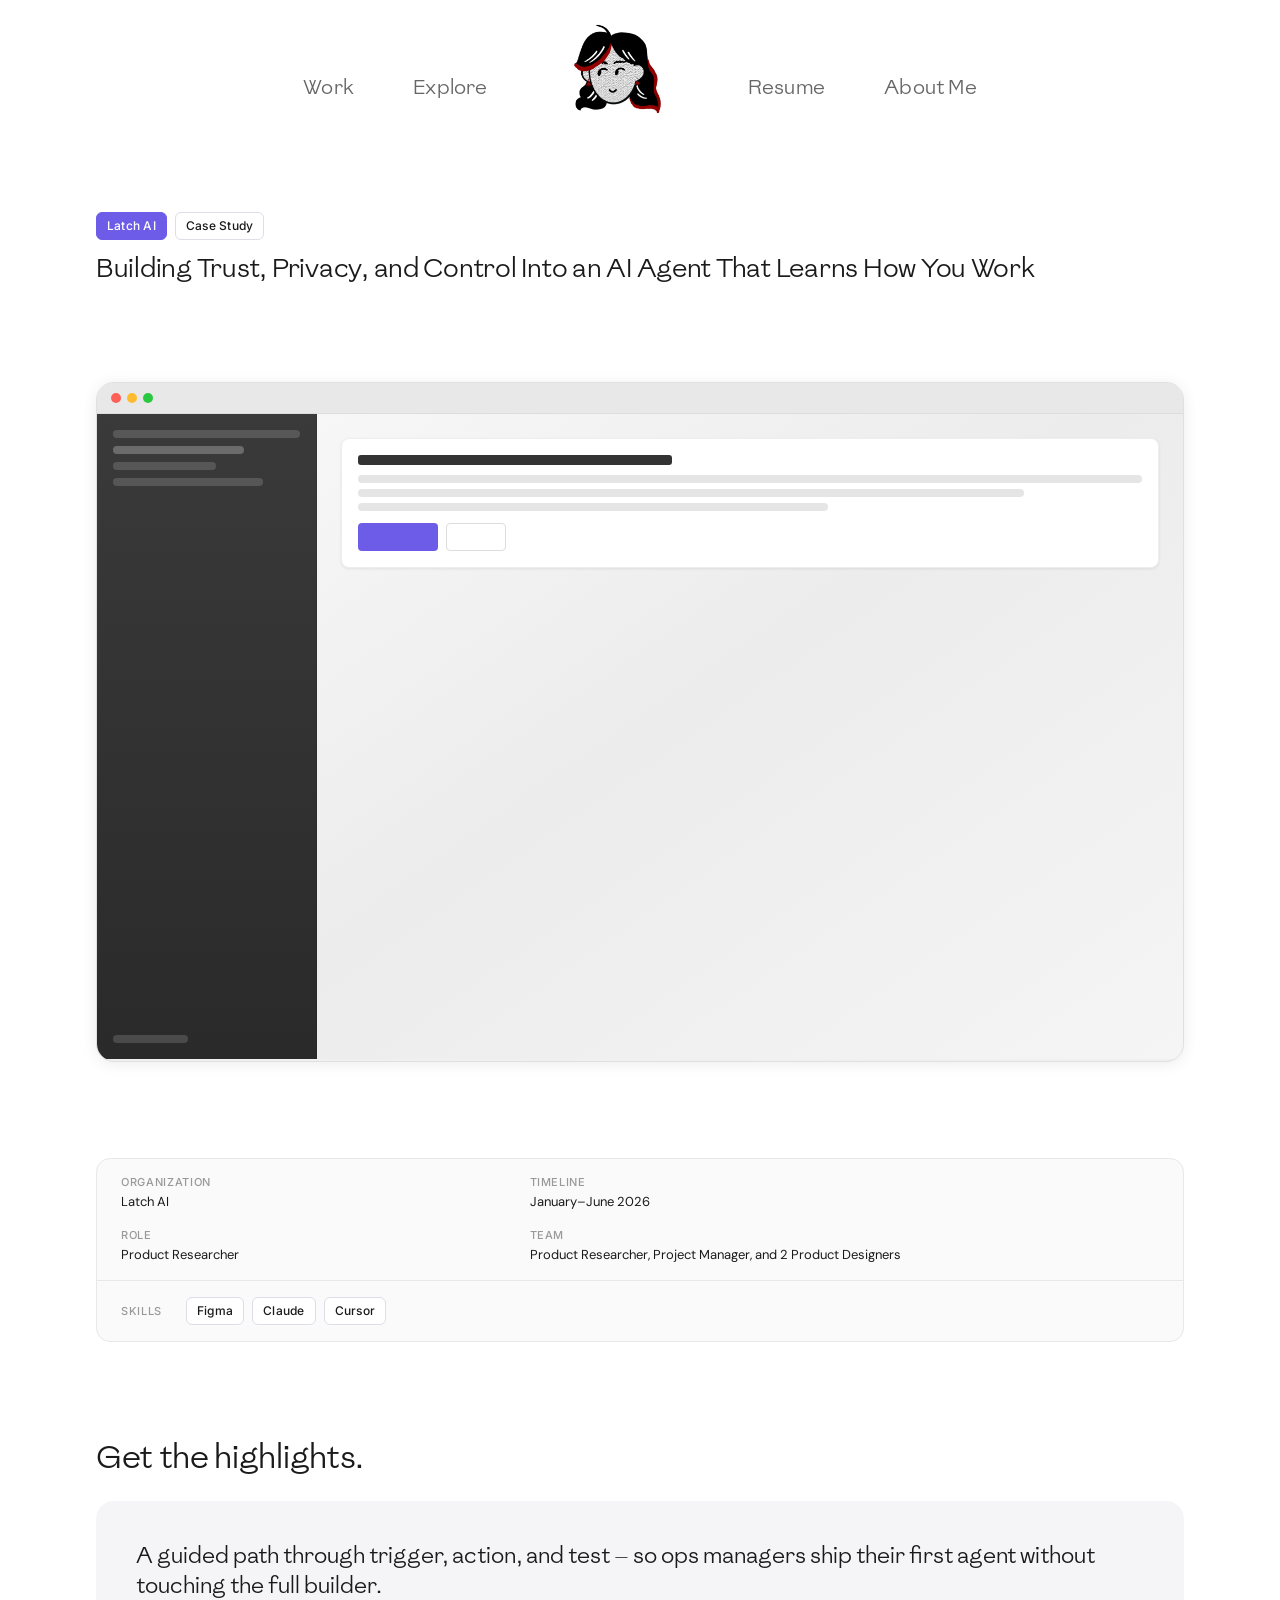
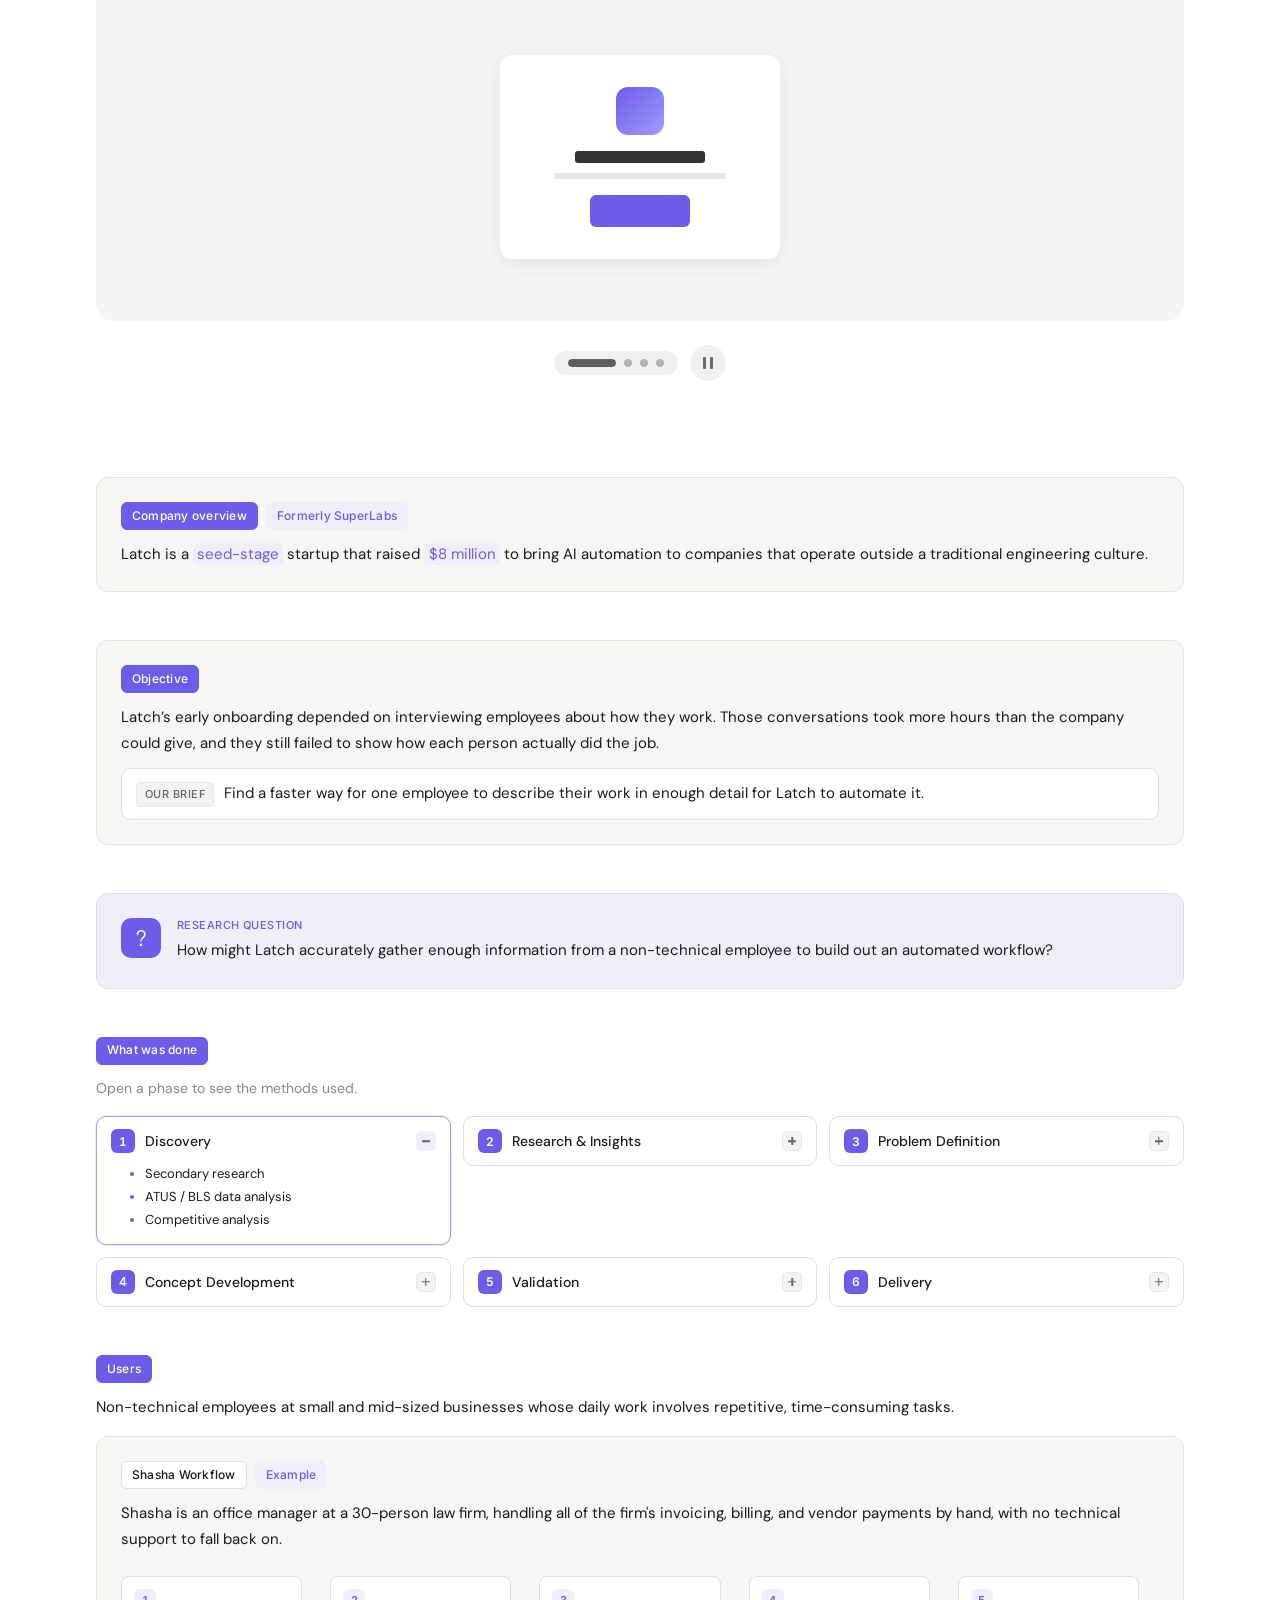
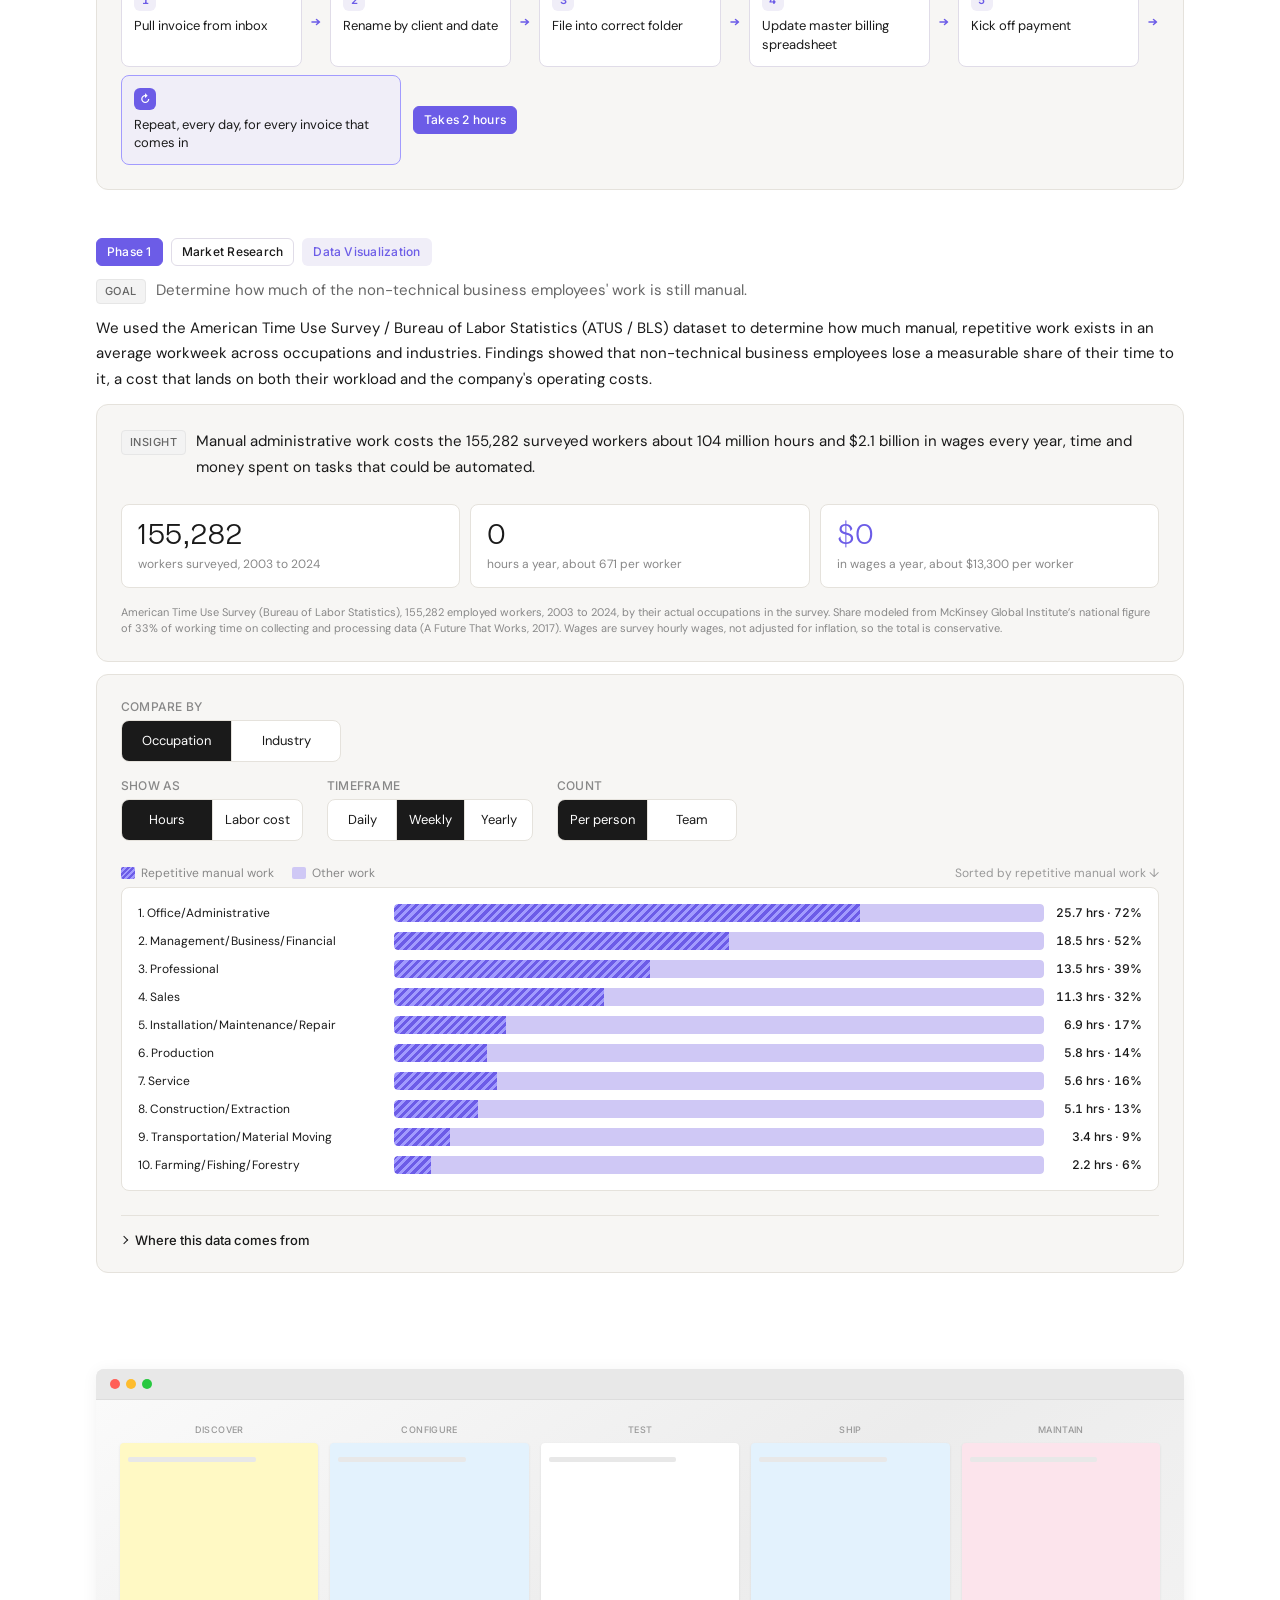
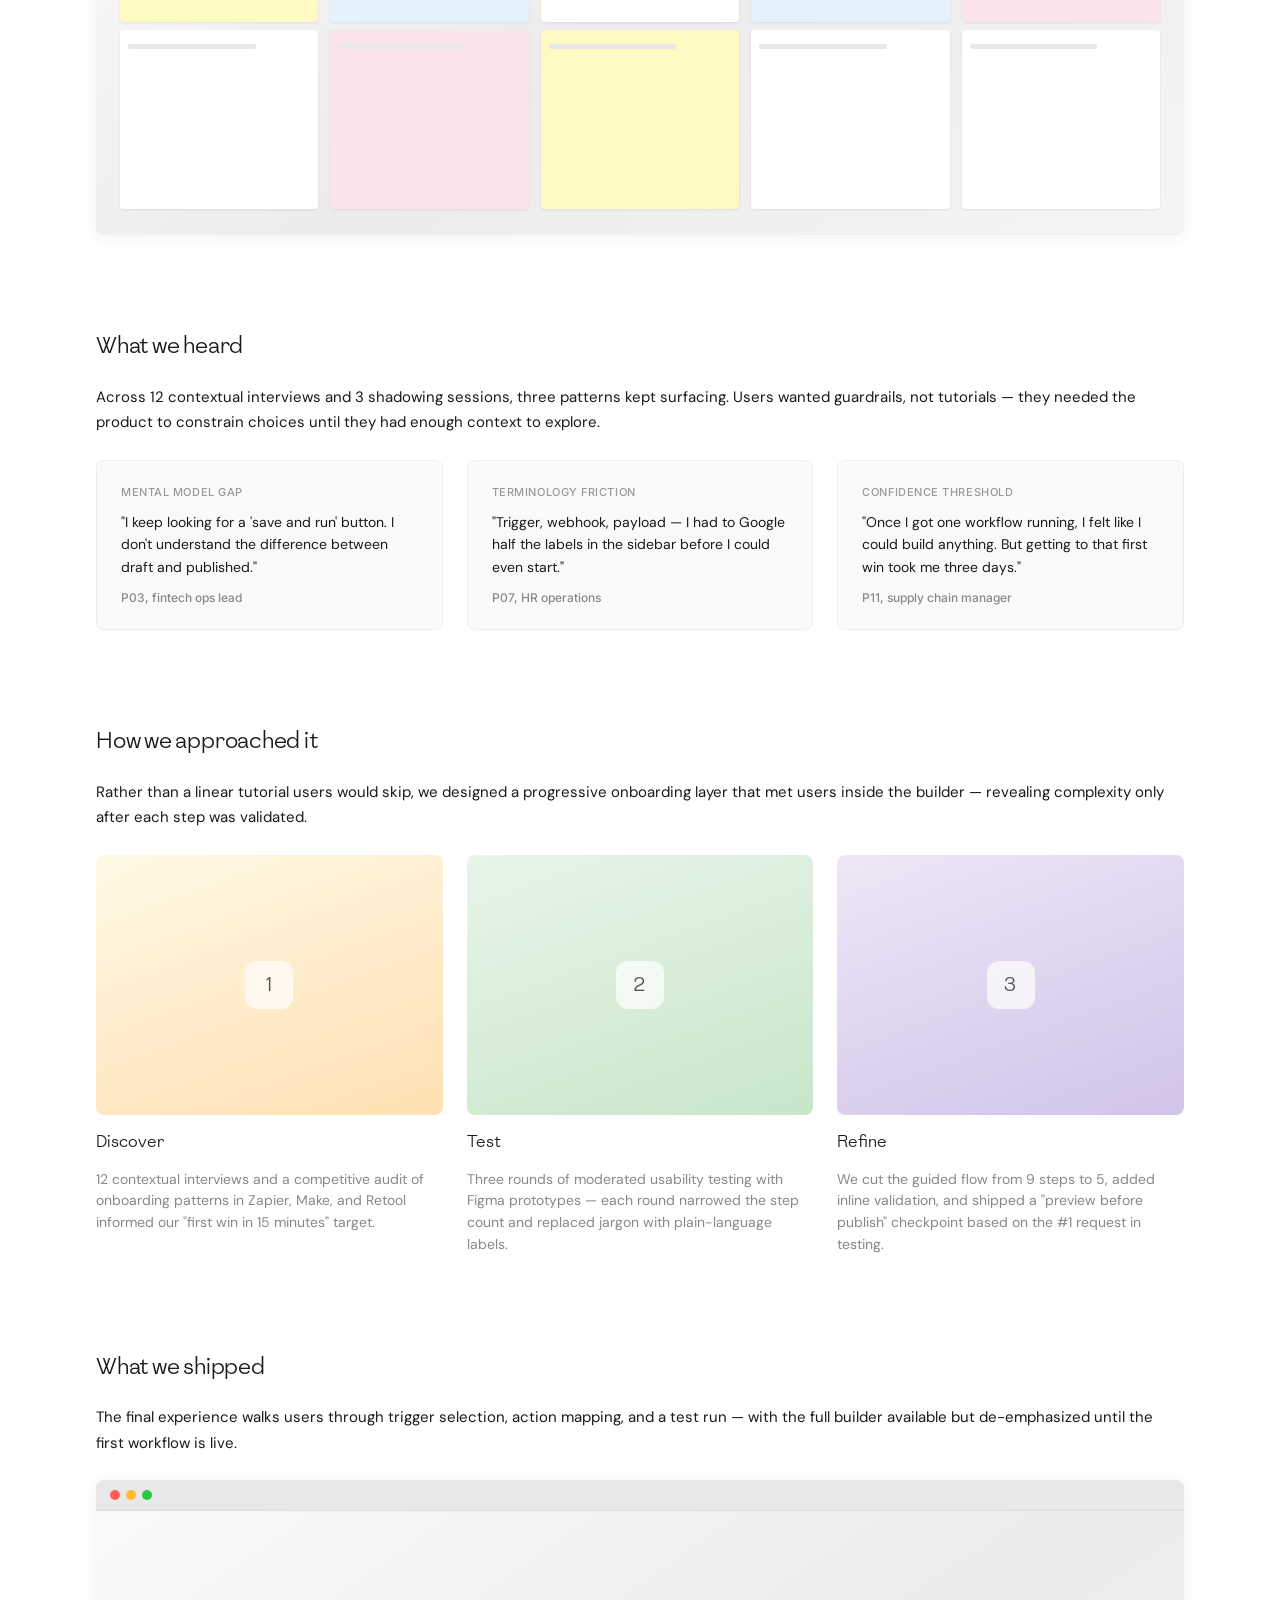
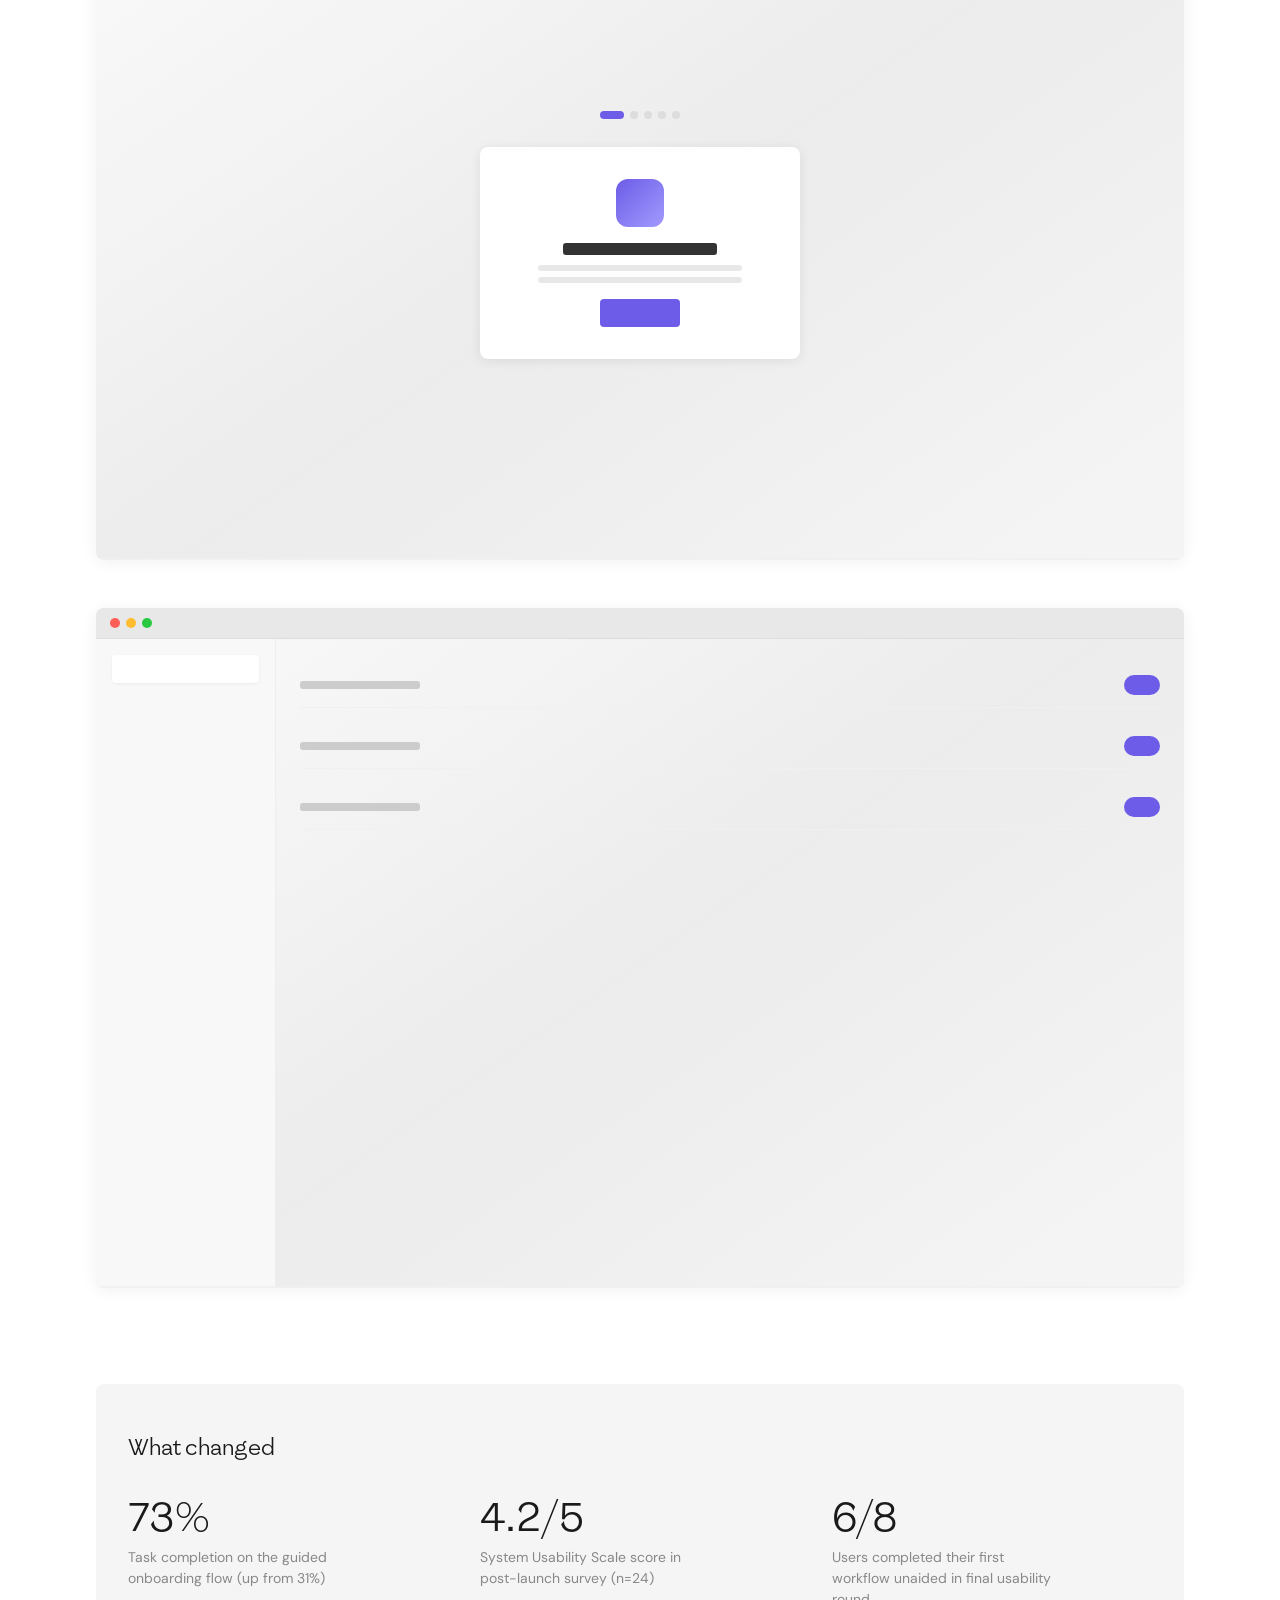
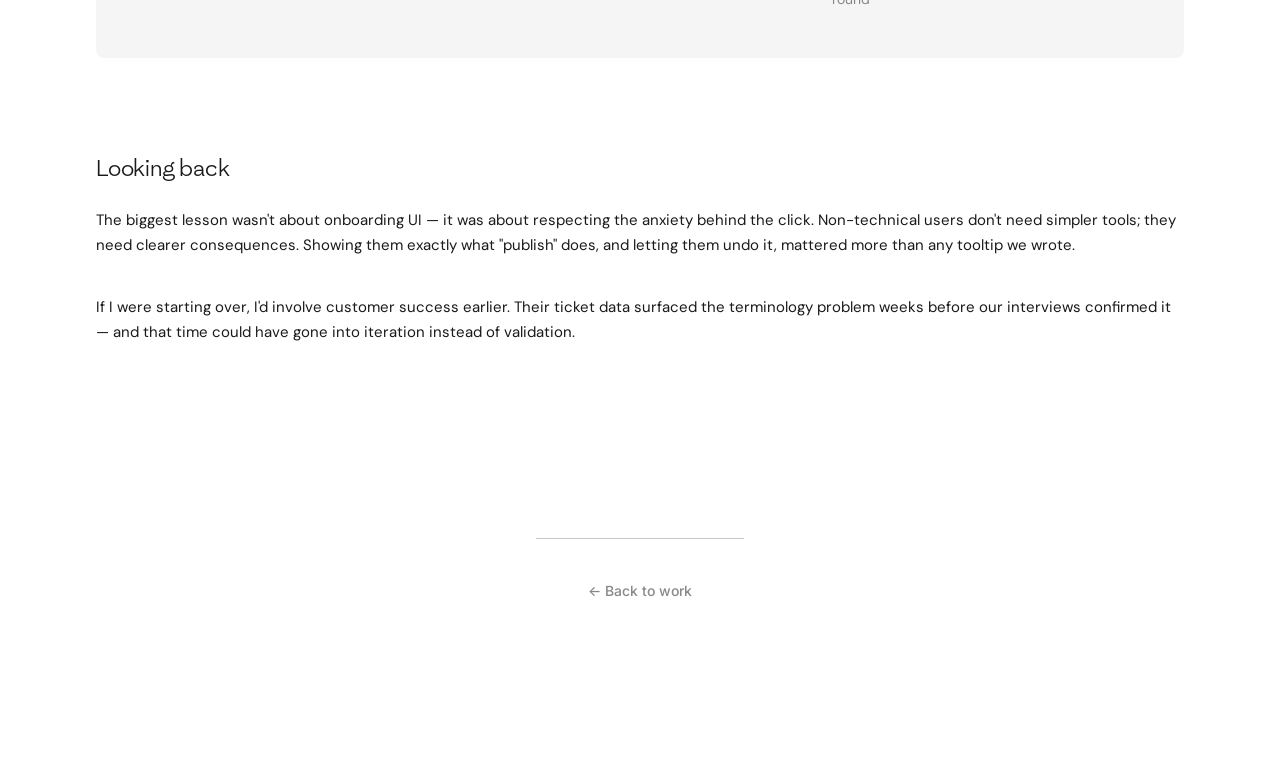
==== commit b2a98ae6: "Refresh Latch case study story structure, explorer, and visual system. Co-authored-by: Cursor <curso" ====
--- a/case-study.html
+++ b/case-study.html
@@ -6,7 +6,7 @@
   <meta http-equiv="Cache-Control" content="no-cache, no-store, must-revalidate" />
   <meta http-equiv="Pragma" content="no-cache" />
   <meta http-equiv="Expires" content="0" />
-  <title>Super Labs — Sarika</title>
+  <title>Latch AI — Sarika</title>
   <link rel="preconnect" href="https://fonts.googleapis.com" />
   <link rel="preconnect" href="https://fonts.gstatic.com" crossorigin />
   <link href="https://fonts.googleapis.com/css2?family=DM+Sans:ital,wght@0,400;1,400&family=Inter:wght@500&display=swap" rel="stylesheet" />
@@ -37,12 +37,14 @@
     <section class="cs-scroll-section reveal" id="section-hero" aria-label="Project overview">
       <div class="cs-media-zone">
         <div class="cs-hero-intro">
-          <p class="cs-eyebrow">Super Labs</p>
-          <h1 class="cs-title">Designing Workflow Automation Onboarding for Non-Technical Users</h1>
-          <p class="cs-lead">We redesigned how ops managers set up their first agentic workflow — turning a confusing builder into a guided path that 6 of 8 users could complete without help.</p>
-        </div>
-
-        <div class="cs-mock cs-mock--hero" aria-label="Super Labs agent builder interface">
+          <div class="cs-chip-row">
+            <span class="cs-chip cs-chip--phase">Latch AI</span>
+            <span class="cs-chip">Case Study</span>
+          </div>
+          <h1 class="cs-title">Building Trust, Privacy, and Control Into an AI Agent That Learns How You Work</h1>
+        </div>
+
+        <div class="cs-mock cs-mock--hero" aria-label="Latch AI agent builder interface">
           <div class="cs-mock-chrome">
             <span></span><span></span><span></span>
           </div>
@@ -71,42 +73,32 @@
 
         <div class="cs-project-meta">
           <div class="cs-project-meta__row">
-            <div class="cs-tags">
-              <span class="tag">0–1</span>
-              <span class="tag">Agentic Workflow</span>
-              <span class="tag">Onboarding</span>
-              <span class="tag">SaaS</span>
-              <span class="tag">B2B</span>
-            </div>
-          </div>
-          <div class="cs-project-meta__row">
             <dl class="cs-meta cs-meta--details">
               <div class="cs-meta-item">
-                <dt>Role</dt>
-                <dd>UX Researcher &amp; Project Manager</dd>
+                <dt>Organization</dt>
+                <dd>Latch AI</dd>
               </div>
               <div class="cs-meta-item">
                 <dt>Timeline</dt>
-                <dd>Jan – Apr 2025</dd>
+                <dd>January–June 2026</dd>
+              </div>
+              <div class="cs-meta-item">
+                <dt>Role</dt>
+                <dd>Product Researcher</dd>
               </div>
               <div class="cs-meta-item">
                 <dt>Team</dt>
-                <dd>2 designers, 3 engineers, 1 PM</dd>
-              </div>
-              <div class="cs-meta-item">
-                <dt>Type</dt>
-                <dd>0–1 SaaS, B2B</dd>
+                <dd>Product Researcher, Project Manager, and 2 Product Designers</dd>
               </div>
             </dl>
           </div>
           <div class="cs-project-meta__row">
             <div class="cs-tools">
-              <span class="cs-tools-label">Tools</span>
-              <div class="cs-tools-logos">
-                <img src="assets/images/tools/figma.svg" alt="Figma" width="26" height="26" />
-                <img src="assets/images/tools/miro.svg" alt="Miro" width="26" height="26" />
-                <img src="assets/images/tools/dovetail.svg" alt="Dovetail" width="26" height="26" />
-                <img src="assets/images/tools/sheets.svg" alt="Google Sheets" width="26" height="26" />
+              <span class="cs-tools-label">Skills</span>
+              <div class="cs-chip-row">
+                <span class="cs-chip">Figma</span>
+                <span class="cs-chip">Claude</span>
+                <span class="cs-chip">Cursor</span>
               </div>
             </div>
           </div>
@@ -178,37 +170,231 @@
     <section class="cs-scroll-section cs-scroll-section--story" id="section-story" aria-label="Case study">
         <article class="cs-body">
 
-      <section class="cs-chapter reveal">
-        <p class="cs-prose">Super Labs is a B2B platform that lets operations teams build AI-powered workflow automations without writing code. When I joined in January 2025, the product had strong backend capabilities but a steep learning curve — most new customers stalled during their first week, unable to connect a trigger to an action and ship a working agent.</p>
-        <p class="cs-prose">My mandate was twofold: understand where non-technical users got stuck, and partner with design and engineering to ship an onboarding experience that got them to a working workflow within their first session.</p>
-      </section>
-
-      <section class="cs-chapter reveal">
-        <h2 class="cs-chapter-heading">The challenge</h2>
-        <div class="cs-challenge-row">
-          <div>
-            <p class="cs-prose">Ops managers — our primary persona — weren't afraid of technology. They were afraid of <em>breaking something</em>. The agent builder exposed every configuration option at once: triggers, conditions, actions, error handling, retry logic. For power users, that was freedom. For everyone else, it felt like being handed the controls to a plane mid-flight.</p>
-            <p class="cs-prose">Support tickets told the same story: users would create a draft workflow, hit a dead end, and abandon it. Sales was losing trial conversions because prospects couldn't see value before the 14-day window closed.</p>
-          </div>
-          <blockquote class="cs-pullquote">
-            <p>"I know what I want the agent to do — I just don't know which button makes it happen."</p>
-            <cite>— Ops Manager, logistics company (interview #4)</cite>
-          </blockquote>
-        </div>
-      </section>
-
-      <section class="cs-chapter reveal" id="manual-work-explorer-chapter">
-        <h2 class="cs-chapter-heading">How much work is repetitive computer work?</h2>
-        <p class="cs-prose">Before designing Latch’s onboarding, I mapped how much of the U.S. workweek is spent collecting and processing data on a computer — entering hours, billing, email, scheduling, and other admin — the work digital automation is built to take on.</p>
-        <p class="cs-prose">Explore hours or labor cost by occupation or industry. Bars are ranked by repetitive computer work, highest at top.</p>
+      <section class="cs-chapter reveal" id="company-overview-chapter" aria-label="Company overview">
+        <div class="cs-panel">
+          <div class="cs-chip-row">
+            <span class="cs-chip cs-chip--phase">Company overview</span>
+            <span class="cs-chip cs-chip--kind">Formerly SuperLabs</span>
+          </div>
+          <p class="cs-prose">Latch is a <mark class="cs-mark">seed-stage</mark> startup that raised <mark class="cs-mark">$8 million</mark> to bring AI automation to companies that operate outside a traditional engineering culture.</p>
+        </div>
+      </section>
+
+      <section class="cs-chapter reveal" id="objective-chapter" aria-label="Objective">
+        <div class="cs-panel">
+          <div class="cs-chip-row">
+            <span class="cs-chip cs-chip--phase">Objective</span>
+          </div>
+          <p class="cs-prose">Latch’s early onboarding depended on interviewing employees about how they work. Those conversations took more hours than the company could give, and they still failed to show how each person actually did the job.</p>
+          <p class="cs-callout">
+            <span class="cs-goal__label">Our brief</span>
+            <span class="cs-callout__text">Find a faster way for one employee to describe their work in enough detail for Latch to automate it.</span>
+          </p>
+        </div>
+      </section>
+
+      <section class="cs-chapter reveal" id="research-question-chapter" aria-label="Research question">
+        <div class="cs-rq" role="note">
+          <div class="cs-rq__badge" aria-hidden="true">?</div>
+          <div class="cs-rq__body">
+            <p class="cs-rq__label">Research question</p>
+            <p class="cs-rq__text">How might Latch accurately gather enough information from a non-technical employee to build out an automated workflow?</p>
+          </div>
+        </div>
+      </section>
+
+      <section class="cs-chapter reveal" id="what-was-done-chapter" aria-label="What was done">
+        <header class="cs-phase-head">
+          <div class="cs-chip-row">
+            <span class="cs-chip cs-chip--phase">What was done</span>
+          </div>
+          <p class="cs-prose cs-phase-grid-hint">Open a phase to see the methods used.</p>
+        </header>
+
+        <div class="cs-phase-grid">
+          <details class="cs-phase-card" open>
+            <summary class="cs-phase-card__summary">
+              <span class="cs-phase-card__num" aria-hidden="true">1</span>
+              <span class="cs-phase-card__name">Discovery</span>
+              <span class="cs-phase-card__toggle" aria-hidden="true"></span>
+            </summary>
+            <ul class="cs-phase-card__methods">
+              <li>Secondary research</li>
+              <li>ATUS / BLS data analysis</li>
+              <li>Competitive analysis</li>
+            </ul>
+          </details>
+
+          <details class="cs-phase-card">
+            <summary class="cs-phase-card__summary">
+              <span class="cs-phase-card__num" aria-hidden="true">2</span>
+              <span class="cs-phase-card__name">Research &amp; Insights</span>
+              <span class="cs-phase-card__toggle" aria-hidden="true"></span>
+            </summary>
+            <ul class="cs-phase-card__methods">
+              <li>Semi-structured interviews</li>
+              <li>Affinity mapping</li>
+              <li>Thematic analysis</li>
+            </ul>
+          </details>
+
+          <details class="cs-phase-card">
+            <summary class="cs-phase-card__summary">
+              <span class="cs-phase-card__num" aria-hidden="true">3</span>
+              <span class="cs-phase-card__name">Problem Definition</span>
+              <span class="cs-phase-card__toggle" aria-hidden="true"></span>
+            </summary>
+            <ul class="cs-phase-card__methods">
+              <li>Persona development</li>
+              <li>User flow mapping</li>
+              <li>Problem framing</li>
+            </ul>
+          </details>
+
+          <details class="cs-phase-card">
+            <summary class="cs-phase-card__summary">
+              <span class="cs-phase-card__num" aria-hidden="true">4</span>
+              <span class="cs-phase-card__name">Concept Development</span>
+              <span class="cs-phase-card__toggle" aria-hidden="true"></span>
+            </summary>
+            <ul class="cs-phase-card__methods">
+              <li>Divergent prototyping (low- and high-fidelity)</li>
+              <li>Rapid prototyping in Cursor</li>
+            </ul>
+          </details>
+
+          <details class="cs-phase-card">
+            <summary class="cs-phase-card__summary">
+              <span class="cs-phase-card__num" aria-hidden="true">5</span>
+              <span class="cs-phase-card__name">Validation</span>
+              <span class="cs-phase-card__toggle" aria-hidden="true"></span>
+            </summary>
+            <ul class="cs-phase-card__methods">
+              <li>Moderated usability testing</li>
+              <li>Concept testing</li>
+              <li>Iterative synthesis</li>
+            </ul>
+          </details>
+
+          <details class="cs-phase-card">
+            <summary class="cs-phase-card__summary">
+              <span class="cs-phase-card__num" aria-hidden="true">6</span>
+              <span class="cs-phase-card__name">Delivery</span>
+              <span class="cs-phase-card__toggle" aria-hidden="true"></span>
+            </summary>
+            <ul class="cs-phase-card__methods">
+              <li>Convergent prototyping</li>
+              <li>Design system development</li>
+              <li>Technical specification</li>
+            </ul>
+          </details>
+        </div>
+      </section>
+
+      <section class="cs-chapter reveal" id="users-chapter" aria-label="Users">
+        <header class="cs-phase-head">
+          <div class="cs-chip-row">
+            <span class="cs-chip cs-chip--phase">Users</span>
+          </div>
+          <p class="cs-prose">Non-technical employees at small and mid-sized businesses whose daily work involves repetitive, time-consuming tasks.</p>
+        </header>
+
+        <div class="cs-persona">
+          <div class="cs-chip-row">
+            <span class="cs-chip">Shasha Workflow</span>
+            <span class="cs-chip cs-chip--kind">Example</span>
+          </div>
+          <p class="cs-prose">Shasha is an office manager at a 30-person law firm, handling all of the firm's invoicing, billing, and vendor payments by hand, with no technical support to fall back on.</p>
+
+          <div class="cs-flow" role="list" aria-label="Shasha daily invoice workflow">
+            <div class="cs-flow__step" role="listitem">
+              <span class="cs-flow__num" aria-hidden="true">1</span>
+              <span class="cs-flow__label">Pull invoice from inbox</span>
+            </div>
+            <span class="cs-flow__arrow" aria-hidden="true"></span>
+            <div class="cs-flow__step" role="listitem">
+              <span class="cs-flow__num" aria-hidden="true">2</span>
+              <span class="cs-flow__label">Rename by client and date</span>
+            </div>
+            <span class="cs-flow__arrow" aria-hidden="true"></span>
+            <div class="cs-flow__step" role="listitem">
+              <span class="cs-flow__num" aria-hidden="true">3</span>
+              <span class="cs-flow__label">File into correct folder</span>
+            </div>
+            <span class="cs-flow__arrow" aria-hidden="true"></span>
+            <div class="cs-flow__step" role="listitem">
+              <span class="cs-flow__num" aria-hidden="true">4</span>
+              <span class="cs-flow__label">Update master billing spreadsheet</span>
+            </div>
+            <span class="cs-flow__arrow" aria-hidden="true"></span>
+            <div class="cs-flow__step" role="listitem">
+              <span class="cs-flow__num" aria-hidden="true">5</span>
+              <span class="cs-flow__label">Kick off payment</span>
+            </div>
+            <span class="cs-flow__arrow" aria-hidden="true"></span>
+            <div class="cs-flow__step cs-flow__step--loop" role="listitem">
+              <span class="cs-flow__num" aria-hidden="true">↻</span>
+              <span class="cs-flow__label">Repeat, every day, for every invoice that comes in</span>
+            </div>
+            <div class="cs-flow__time">
+              <span class="cs-chip cs-chip--phase">Takes 2 hours</span>
+            </div>
+          </div>
+        </div>
+      </section>
+
+      <section class="cs-chapter reveal" id="manual-work-explorer-chapter" aria-label="Phase 1 Market Research">
+        <header class="cs-phase-head">
+          <div class="cs-chip-row">
+            <span class="cs-chip cs-chip--phase">Phase 1</span>
+            <span class="cs-chip">Market Research</span>
+            <span class="cs-chip cs-chip--kind">Data Visualization</span>
+          </div>
+          <h2 class="cs-goal">
+            <span class="cs-goal__label">Goal</span>
+            <span class="cs-goal__text">Determine how much of the non-technical business employees' work is still manual.</span>
+          </h2>
+        </header>
+        <p class="cs-prose">We used the American Time Use Survey / Bureau of Labor Statistics (ATUS / BLS) dataset to determine how much manual, repetitive work exists in an average workweek across occupations and industries. Findings showed that non-technical business employees lose a measurable share of their time to it, a cost that lands on both their workload and the company's operating costs.</p>
+
+        <div class="cs-cost-insight" id="manual-work-insight">
+          <p class="cs-cost-insight__lead">
+            <span class="cs-goal__label">Insight</span>
+            <span class="cs-cost-insight__lead-text">Manual administrative work costs the 155,282 surveyed workers about 104 million hours and $2.1 billion in wages every year, time and money spent on tasks that could be automated.</span>
+          </p>
+
+          <div class="cs-cost-insight__tiles">
+            <div class="cs-cost-insight__tile">
+              <div class="cs-cost-insight__value">155,282</div>
+              <div class="cs-cost-insight__label">workers surveyed, 2003 to 2024</div>
+            </div>
+            <div class="cs-cost-insight__tile">
+              <div
+                class="cs-cost-insight__value"
+                id="mwi-hours"
+                data-target="104235977"
+                data-format="hours"
+                aria-label="104 million hours a year"
+              >0</div>
+              <div class="cs-cost-insight__label">hours a year, about 671 per worker</div>
+            </div>
+            <div class="cs-cost-insight__tile">
+              <div
+                class="cs-cost-insight__value cs-cost-insight__value--accent"
+                id="mwi-cost"
+                data-target="2067528402"
+                data-format="cost"
+                aria-label="2.1 billion dollars in wages a year"
+              >$0</div>
+              <div class="cs-cost-insight__label">in wages a year, about $13,300 per worker</div>
+            </div>
+          </div>
+          <p class="cs-cost-insight__footnote">
+            American Time Use Survey (Bureau of Labor Statistics), 155,282 employed workers, 2003 to 2024, by their actual occupations in the survey. Share modeled from McKinsey Global Institute’s national figure of 33% of working time on collecting and processing data (A Future That Works, 2017). Wages are survey hourly wages, not adjusted for inflation, so the total is conservative.
+          </p>
+        </div>
 
         <div class="cs-explorer" id="manual-work-explorer" data-explorer="manual-work">
-          <header class="cs-explorer__header">
-            <p class="cs-explorer__eyebrow" id="mwe-scope">10 occupations · repetitive computer work share</p>
-            <h3 class="cs-explorer__title">Occupations with the most repetitive computer work</h3>
-            <p class="cs-explorer__unit" id="mwe-unit">Bar length = total work · values in hours per employee, per week</p>
-          </header>
-
           <div class="cs-explorer__controls">
             <div class="cs-explorer__control-group" role="group" aria-label="Compare by">
               <span class="cs-explorer__control-label">Compare by</span>
@@ -239,29 +425,22 @@
           <div class="cs-explorer__legend" id="mwe-legend" role="list">
             <span class="cs-explorer__legend-item" role="listitem">
               <span class="cs-explorer__swatch cs-explorer__swatch--manual" aria-hidden="true"></span>
-              <span>Repetitive computer work <em>(modeled share)</em></span>
+              <span id="mwe-legend-rep">Repetitive manual work</span>
             </span>
-            <span class="cs-explorer__legend-item" role="listitem">
+            <span class="cs-explorer__legend-item" id="mwe-legend-oth" role="listitem">
               <span class="cs-explorer__swatch cs-explorer__swatch--other" aria-hidden="true"></span>
-              <span>Other work <em>(remainder of measured hours)</em></span>
+              <span>Other work</span>
             </span>
-            <span class="cs-explorer__sort-note" id="mwe-sort-note">Sorted by repetitive computer work ↓</span>
-          </div>
-          <p class="cs-explorer__def">Collecting and processing data on a computer: entering hours, billing, email, scheduling, and other admin work. Encoding uses color <strong>and</strong> hatch pattern so the split stays readable without relying on color alone.</p>
-
-          <div class="cs-explorer__insight" id="mwe-insight" aria-live="polite"></div>
-
-          <div class="cs-explorer__bars" id="mwe-rows" role="img" aria-label="Stacked bars of repetitive computer work versus other work"></div>
-
-          <p class="cs-explorer__footnote" id="mwe-footnote"></p>
+            <span class="cs-explorer__sort-note" id="mwe-sort-note">Sorted by repetitive manual work ↓</span>
+          </div>
+
+          <div class="cs-explorer__bars" id="mwe-rows" role="img" aria-label="Bars of repetitive manual work"></div>
 
           <details class="cs-explorer__method">
             <summary>Where this data comes from</summary>
             <div class="cs-explorer__method-body">
               <p><strong>Measured (ATUS / BLS, 2003–2024).</strong> Average weekly work hours by occupation and industry, and average hourly wages by occupation, from the American Time Use Survey. ATUS does not say what people do inside work time — so the repetitive share cannot come from ATUS alone.</p>
               <p><strong>National anchor (McKinsey Global Institute, 2017).</strong> About 33% of U.S. working time is spent collecting (17%) and processing (16%) data. Financial Activities is fixed near McKinsey’s ~50% for finance and insurance. Other groups get relative intensity weights, then calibrated so the population-weighted average equals 33%.</p>
-              <p><strong>Not used here:</strong> McKinsey’s automation-potential rates (81%, 69%, etc.) — those measure how automatable an activity type is, not how much of the week is spent on it.</p>
-              <p><strong>Industry labor cost</strong> stays off until industry-level wages are available. Occupation cost uses survey hourly wages (conservative).</p>
             </div>
           </details>
         </div>
@@ -442,6 +621,7 @@
 
   </main>
 
+  <script src="assets/js/manual-work-insight.js" defer></script>
   <script src="assets/js/manual-work-explorer.js" defer></script>
   <script src="assets/js/case-study.js"></script>
 </body>
--- a/assets/css/styles.css
+++ b/assets/css/styles.css
@@ -15,6 +15,7 @@
       --text-primary: #1a1a1a;
       --text-secondary: #888888;
       --accent-red: #c0392b;
+      --focus-ring: var(--accent-red);
       --highlight-bg: #f5c6b8;
       --card-bg: #d8d8d8;
       --tag-border: #c8c8c8;
@@ -36,6 +37,9 @@
       --text-to-media: clamp(32px, 4vw, 48px);
     }
     html { font-size: 16px; scroll-behavior: smooth; }
+    @media (prefers-reduced-motion: reduce) {
+      html { scroll-behavior: auto; }
+    }
     body {
       font-family: var(--font-dm-sans);
       background: var(--white);
@@ -44,6 +48,13 @@
       overflow-x: hidden;
     }
     a { text-decoration: none; color: inherit; }
+
+    /* Visible keyboard focus (skills: better-accessibility) */
+    :focus { outline: none; }
+    :focus-visible {
+      outline: 2px solid var(--focus-ring);
+      outline-offset: 3px;
+    }
 
     /* NAV */
     nav {
@@ -59,28 +70,36 @@
       font-weight: 400;
       color: #666666;
       letter-spacing: 0.01em;
-      transition: color 0.2s;
+      transition: color 0.2s cubic-bezier(0.2, 0, 0, 1);
       white-space: nowrap;
       position: relative;
-      padding-bottom: 4px;
+      padding: 10px 4px 8px;
+      min-height: 40px;
+      display: inline-flex;
+      align-items: center;
+      box-sizing: border-box;
     }
     .nav-link::after {
       content: "";
       position: absolute;
-      left: 0;
-      right: 0;
-      bottom: 0;
+      left: 4px;
+      right: 4px;
+      bottom: 4px;
       height: 1.5px;
       background: var(--accent-red);
       transform: scaleX(0);
       transform-origin: left center;
-      transition: transform 0.2s ease;
+      transition: transform 0.2s cubic-bezier(0.2, 0, 0, 1);
     }
     .nav-link:hover {
       color: var(--accent-red);
     }
     .nav-link:hover::after {
       transform: scaleX(1);
+    }
+    .nav-link:focus-visible {
+      outline-offset: 2px;
+      border-radius: 4px;
     }
 
     /* Avatar + revolving name stacked as one brand mark */
@@ -112,6 +131,8 @@
       font-size: 26px;
       font-weight: 400;
       line-height: 1.2;
+      letter-spacing: -0.01em;
+      text-wrap: balance;
     }
 
     /* Name ticker under the avatar */
@@ -161,10 +182,11 @@
       font-family: var(--font-absans);
       font-size: 22px;
       font-weight: 400;
-      line-height: 1.45;
+      line-height: 1.5;
       color: var(--text-primary);
       margin-top: 0;
-      max-width: min(920px, 100%);
+      max-width: min(62ch, 100%);
+      text-wrap: pretty;
     }
     .highlight {
       background: var(--highlight-bg);
@@ -207,7 +229,9 @@
         -45deg, transparent, transparent 6px,
         rgba(255,255,255,0.5) 6px, rgba(255,255,255,0.5) 7px
       );
-      transition: transform 0.25s ease, box-shadow 0.25s ease;
+      transition: transform 0.25s cubic-bezier(0.2, 0, 0, 1), box-shadow 0.25s cubic-bezier(0.2, 0, 0, 1);
+      outline: 1px solid oklch(0 0 0 / 0.1);
+      outline-offset: -1px;
     }
     .card:hover .card-image {
       transform: translateY(-3px);
@@ -307,6 +331,7 @@
       color: var(--text-primary);
       margin-top: var(--space-2xs);
       line-height: 1.45;
+      text-wrap: pretty;
     }
     .card-tags { display: flex; flex-wrap: wrap; gap: 6px; margin-top: var(--space-sm); }
     .tag {
--- a/assets/css/case-study.css
+++ b/assets/css/case-study.css
@@ -1,4 +1,12 @@
-/* Case study page — Super Labs visual layout */
+/* Case study page — Super Labs / Latch visual layout */
+:root {
+  --latch-phase: #6c5ce7;
+  --latch-goal: #666666;
+  --latch-accent: #6c5ce7;
+  --latch-accent-soft: #a29bfe;
+  --latch-chip-soft: #f0eef8;
+  --latch-chip-border: #e0dce8;
+}
 
 .case-study-page {
   padding-bottom: var(--section-gap);
@@ -62,8 +70,10 @@
   font-size: clamp(22px, 2.4vw, 26px);
   font-weight: 400;
   line-height: 1.3;
+  letter-spacing: -0.01em;
   color: var(--text-primary);
   max-width: none;
+  text-wrap: balance;
 }
 
 .cs-lead {
@@ -73,6 +83,7 @@
   color: var(--text-secondary);
   margin-top: var(--space-sm);
   max-width: none;
+  text-wrap: pretty;
 }
 
 /* Project meta — between hero image and highlights */
@@ -114,6 +125,492 @@
   font-weight: 500;
   color: #999999;
   margin-bottom: var(--space-xs);
+}
+
+/* Phase head — chips + goal (non-interactive labels) */
+.cs-phase-head {
+  display: flex;
+  flex-direction: column;
+  gap: var(--space-sm);
+}
+
+.cs-chip-row {
+  display: flex;
+  flex-wrap: wrap;
+  align-items: center;
+  gap: 8px;
+}
+
+.cs-chip {
+  display: inline-flex;
+  align-items: center;
+  min-height: 28px;
+  padding: 4px 10px;
+  border-radius: 6px;
+  border: 1px solid var(--latch-chip-border, #e0dce8);
+  background: #fff;
+  font-family: var(--font-inter);
+  font-size: 12px;
+  font-weight: 500;
+  line-height: 1.2;
+  letter-spacing: 0.02em;
+  color: var(--text-primary);
+  white-space: nowrap;
+}
+
+.cs-chip--phase {
+  background: var(--latch-phase, #6c5ce7);
+  border-color: var(--latch-phase, #6c5ce7);
+  color: #fff;
+}
+
+.cs-chip--kind {
+  background: var(--latch-chip-soft, #f0eef8);
+  border-color: transparent;
+  color: var(--latch-phase, #6c5ce7);
+}
+
+.cs-goal {
+  display: flex;
+  flex-wrap: wrap;
+  align-items: baseline;
+  gap: 8px 10px;
+  margin: 0;
+  font-family: var(--font-dm-sans);
+  font-size: 15px;
+  font-weight: 400;
+  line-height: 1.7;
+  color: var(--text-primary);
+  text-wrap: pretty;
+}
+
+.cs-goal__label {
+  display: inline-flex;
+  align-items: center;
+  min-height: 24px;
+  padding: 2px 8px;
+  border-radius: 4px;
+  background: #f3f3f3;
+  border: 1px solid #e6e6e6;
+  font-family: var(--font-inter);
+  font-size: 11px;
+  font-weight: 500;
+  letter-spacing: 0.04em;
+  text-transform: uppercase;
+  color: var(--latch-goal, #888888);
+  flex-shrink: 0;
+}
+
+.cs-goal__text {
+  color: var(--latch-goal, #666666);
+}
+
+#manual-work-explorer-chapter .cs-prose {
+  margin: 0;
+}
+
+#manual-work-explorer-chapter .cs-cost-insight,
+#manual-work-explorer-chapter .cs-explorer {
+  margin-top: 0;
+}
+
+/* Users + Shasha workflow */
+#users-chapter {
+  gap: var(--space-md);
+}
+
+/* Even mid spacing through the discovery cluster (not section-gap, not cramped) */
+#company-overview-chapter,
+#objective-chapter,
+#research-question-chapter,
+#what-was-done-chapter,
+#users-chapter {
+  margin-bottom: calc(var(--space-2xl) - var(--section-gap));
+}
+
+#company-overview-chapter,
+#objective-chapter,
+#research-question-chapter {
+  gap: 0;
+}
+
+/* Shared framed panel for overview / objective */
+.cs-panel {
+  display: flex;
+  flex-direction: column;
+  gap: var(--space-sm);
+  padding: var(--space-lg);
+  background: #f7f6f4;
+  border: 1px solid #e5e2dc;
+  border-radius: 12px;
+}
+
+.cs-panel .cs-prose {
+  margin: 0;
+}
+
+.cs-mark {
+  background-color: var(--latch-chip-soft, #f0eef8);
+  color: var(--latch-phase, #6c5ce7);
+  padding: 0.05em 0.28em;
+  border-radius: 4px;
+  box-decoration-break: clone;
+  -webkit-box-decoration-break: clone;
+}
+
+mark.cs-mark {
+  background-color: var(--latch-chip-soft, #f0eef8);
+  color: var(--latch-phase, #6c5ce7);
+}
+
+.cs-callout {
+  display: flex;
+  flex-wrap: wrap;
+  align-items: baseline;
+  gap: 8px 10px;
+  margin: 0;
+  padding: 12px 14px;
+  background: #fff;
+  border: 1px solid var(--latch-chip-border, #e0dce8);
+  border-radius: 10px;
+  font-family: var(--font-dm-sans);
+  font-size: 15px;
+  line-height: 1.7;
+  color: var(--text-primary);
+  text-wrap: pretty;
+}
+
+.cs-callout__text {
+  flex: 1 1 12rem;
+  min-width: 0;
+}
+
+/* Research question card */
+.cs-rq {
+  display: flex;
+  align-items: flex-start;
+  gap: var(--space-md);
+  padding: var(--space-lg);
+  background: var(--latch-chip-soft, #f0eef8);
+  border: 1px solid var(--latch-chip-border, #e0dce8);
+  border-radius: 12px;
+}
+
+.cs-rq__badge {
+  flex-shrink: 0;
+  display: inline-flex;
+  align-items: center;
+  justify-content: center;
+  width: 40px;
+  height: 40px;
+  border-radius: 10px;
+  background: var(--latch-phase, #6c5ce7);
+  color: #fff;
+  font-family: var(--font-absans);
+  font-size: 22px;
+  font-weight: 400;
+  line-height: 1;
+}
+
+.cs-rq__body {
+  display: flex;
+  flex-direction: column;
+  gap: 6px;
+  min-width: 0;
+  flex: 1 1 auto;
+}
+
+.cs-rq__label {
+  margin: 0;
+  font-family: var(--font-inter);
+  font-size: 11px;
+  font-weight: 500;
+  letter-spacing: 0.04em;
+  text-transform: uppercase;
+  color: var(--latch-phase, #6c5ce7);
+}
+
+.cs-rq__text {
+  margin: 0;
+  font-family: var(--font-dm-sans);
+  font-size: 15px;
+  font-weight: 400;
+  line-height: 1.7;
+  color: var(--text-primary);
+  text-wrap: pretty;
+}
+
+@media (max-width: 640px) {
+  .cs-rq {
+    flex-direction: column;
+    align-items: flex-start;
+  }
+}
+
+.cs-hero-intro .cs-chip-row {
+  margin-bottom: var(--space-sm);
+}
+
+.cs-hero-intro .cs-title {
+  margin: 0;
+}
+
+/* What was done — expandable phase cards */
+#what-was-done-chapter {
+  gap: var(--space-md);
+}
+
+#what-was-done-chapter .cs-phase-grid-hint {
+  margin: 0;
+  font-size: 14px;
+  color: var(--text-secondary);
+}
+
+.cs-phase-grid {
+  display: grid;
+  grid-template-columns: repeat(3, minmax(0, 1fr));
+  gap: 12px;
+  align-items: start;
+}
+
+.cs-phase-card {
+  margin: 0;
+  padding: 0;
+  background: #fff;
+  border: 1px solid var(--latch-chip-border, #e0dce8);
+  border-radius: 10px;
+  overflow: hidden;
+}
+
+.cs-phase-card[open] {
+  border-color: var(--latch-accent-soft, #a29bfe);
+  box-shadow: 0 0 0 1px var(--latch-chip-soft, #f0eef8);
+}
+
+.cs-phase-card__summary {
+  display: flex;
+  align-items: center;
+  gap: 10px;
+  min-height: 48px;
+  padding: 12px 14px;
+  cursor: pointer;
+  list-style: none;
+  font-family: var(--font-dm-sans);
+  color: var(--text-primary);
+}
+
+.cs-phase-card__summary::-webkit-details-marker {
+  display: none;
+}
+
+.cs-phase-card__summary:focus-visible {
+  outline: 2px solid var(--focus-ring, var(--latch-phase, #6c5ce7));
+  outline-offset: -2px;
+}
+
+.cs-phase-card__num {
+  display: inline-flex;
+  align-items: center;
+  justify-content: center;
+  width: 24px;
+  height: 24px;
+  flex-shrink: 0;
+  border-radius: 6px;
+  background: var(--latch-phase, #6c5ce7);
+  color: #fff;
+  font-family: var(--font-inter);
+  font-size: 12px;
+  font-weight: 600;
+  font-variant-numeric: tabular-nums;
+}
+
+.cs-phase-card__name {
+  flex: 1 1 auto;
+  min-width: 0;
+  font-size: 14px;
+  font-weight: 500;
+  line-height: 1.3;
+  text-wrap: balance;
+}
+
+.cs-phase-card__toggle {
+  flex-shrink: 0;
+  position: relative;
+  width: 20px;
+  height: 20px;
+  border-radius: 5px;
+  background: #f3f3f3;
+  border: 1px solid #e6e6e6;
+}
+
+.cs-phase-card__toggle::before,
+.cs-phase-card__toggle::after {
+  content: "";
+  position: absolute;
+  top: 50%;
+  left: 50%;
+  background: var(--latch-goal, #666666);
+  transform: translate(-50%, -50%);
+}
+
+.cs-phase-card__toggle::before {
+  width: 8px;
+  height: 1.5px;
+}
+
+.cs-phase-card__toggle::after {
+  width: 1.5px;
+  height: 8px;
+}
+
+.cs-phase-card[open] .cs-phase-card__toggle {
+  background: var(--latch-chip-soft, #f0eef8);
+  border-color: transparent;
+}
+
+.cs-phase-card[open] .cs-phase-card__toggle::after {
+  display: none;
+}
+
+.cs-phase-card__methods {
+  margin: 0;
+  padding: 0 14px 14px 48px;
+  display: flex;
+  flex-direction: column;
+  gap: 4px;
+  font-family: var(--font-dm-sans);
+  font-size: 13px;
+  line-height: 1.45;
+  color: var(--text-primary);
+}
+
+.cs-phase-card__methods li::marker {
+  color: var(--latch-phase, #6c5ce7);
+}
+
+@media (max-width: 900px) {
+  .cs-phase-grid {
+    grid-template-columns: repeat(2, minmax(0, 1fr));
+  }
+}
+
+@media (max-width: 540px) {
+  .cs-phase-grid {
+    grid-template-columns: 1fr;
+  }
+}
+
+#users-chapter .cs-phase-head {
+  gap: var(--space-sm);
+}
+
+#users-chapter .cs-prose {
+  margin: 0;
+}
+
+.cs-persona {
+  display: flex;
+  flex-direction: column;
+  gap: var(--space-sm);
+  padding: var(--space-lg);
+  background: #f7f6f4;
+  border: 1px solid #e5e2dc;
+  border-radius: 12px;
+}
+
+.cs-flow {
+  list-style: none;
+  margin: var(--space-sm) 0 0;
+  padding: 0;
+  display: flex;
+  flex-wrap: wrap;
+  align-items: stretch;
+  gap: 8px;
+}
+
+.cs-flow__step {
+  display: flex;
+  flex-direction: column;
+  gap: 6px;
+  flex: 1 1 140px;
+  max-width: 200px;
+  min-height: 88px;
+  padding: 12px;
+  background: #fff;
+  border: 1px solid var(--latch-chip-border, #e0dce8);
+  border-radius: 8px;
+  box-sizing: border-box;
+}
+
+.cs-flow__step--loop {
+  flex: 1 1 220px;
+  max-width: 280px;
+  border-color: var(--latch-accent-soft, #a29bfe);
+  background: var(--latch-chip-soft, #f0eef8);
+}
+
+.cs-flow__num {
+  display: inline-flex;
+  align-items: center;
+  justify-content: center;
+  width: 22px;
+  height: 22px;
+  border-radius: 6px;
+  background: var(--latch-chip-soft, #f0eef8);
+  color: var(--latch-phase, #6c5ce7);
+  font-family: var(--font-inter);
+  font-size: 11px;
+  font-weight: 600;
+  font-variant-numeric: tabular-nums;
+}
+
+.cs-flow__step--loop .cs-flow__num {
+  background: var(--latch-phase, #6c5ce7);
+  color: #fff;
+}
+
+.cs-flow__label {
+  font-family: var(--font-dm-sans);
+  font-size: 13px;
+  line-height: 1.4;
+  color: var(--text-primary);
+  text-wrap: pretty;
+}
+
+.cs-flow__arrow {
+  flex: 0 0 auto;
+  align-self: center;
+  width: 16px;
+  height: 16px;
+  margin: 0 -2px;
+  background: no-repeat center / 12px 12px;
+  background-image: url("data:image/svg+xml,%3Csvg xmlns='http://www.w3.org/2000/svg' viewBox='0 0 12 12' fill='none'%3E%3Cpath d='M2 6h7M6.5 3.5L9.5 6 6.5 8.5' stroke='%236c5ce7' stroke-width='1.5' stroke-linecap='round' stroke-linejoin='round'/%3E%3C/svg%3E");
+}
+
+.cs-flow__time {
+  flex: 0 0 auto;
+  align-self: center;
+  list-style: none;
+  display: flex;
+  align-items: center;
+  margin-left: 4px;
+}
+
+@media (max-width: 640px) {
+  .cs-flow__arrow {
+    display: none;
+  }
+
+  .cs-flow__step,
+  .cs-flow__step--loop {
+    flex: 1 1 100%;
+    max-width: none;
+  }
+
+  .cs-flow__time {
+    margin-left: 0;
+    width: 100%;
+  }
 }
 
 .cs-meta {
@@ -174,7 +671,7 @@
   font-weight: 400;
   line-height: 1.35;
   color: var(--text-primary);
-  max-width: 62ch;
+  max-width: none;
   text-align: start;
 }
 
@@ -719,12 +1216,23 @@
   gap: var(--space-lg);
 }
 
+#manual-work-explorer-chapter {
+  gap: var(--space-sm);
+}
+
 .cs-chapter-heading {
   font-family: var(--font-absans);
   font-size: clamp(18px, 2vw, 22px);
   font-weight: 400;
   line-height: 1.35;
-  color: var(--text-primary);
+  letter-spacing: -0.01em;
+  color: var(--text-primary);
+  text-wrap: balance;
+}
+
+.cs-chapter-heading--sub {
+  margin-top: var(--space-2xl);
+  font-size: clamp(16px, 1.8vw, 20px);
 }
 
 .cs-prose {
@@ -732,7 +1240,8 @@
   font-size: 15px;
   line-height: 1.7;
   color: var(--text-primary);
-  max-width: 62ch;
+  max-width: none; /* fill the content column; challenge+quote stays half via .cs-challenge-row */
+  text-wrap: pretty;
 }
 
 .cs-prose + .cs-prose {
@@ -931,11 +1440,21 @@
   font-size: 14px;
   font-weight: 500;
   color: var(--text-secondary);
-  transition: color 0.2s;
+  transition: color 0.2s cubic-bezier(0.2, 0, 0, 1);
+  display: inline-flex;
+  align-items: center;
+  min-height: 40px;
+  padding: 8px 4px;
+  border-radius: 4px;
 }
 
 .cs-back:hover {
   color: var(--accent-red);
+}
+
+.cs-back:focus-visible {
+  outline: 2px solid var(--focus-ring, var(--accent-red));
+  outline-offset: 2px;
 }
 
 /* ── Responsive ── */
--- a/assets/css/manual-work-explorer.css
+++ b/assets/css/manual-work-explorer.css
@@ -1,23 +1,23 @@
 /* Repetitive Computer Work Explorer — Latch / Super Labs */
 
 .cs-explorer {
-  /* Okabe–Ito-inspired, colorblind-safer than red/green */
-  --mwe-rep: #d55e00;
-  --mwe-rep-soft: #f0a060;
-  --mwe-oth: #0072b2;
+  /* Latch product colors (same purple family as the builder mocks) */
+  --mwe-rep: var(--latch-accent, #6c5ce7);
+  --mwe-rep-soft: var(--latch-accent-soft, #a29bfe);
+  --mwe-oth: #cfc8f5;
   --mwe-surface: #f7f6f4;
   --mwe-border: #e5e2dc;
   --mwe-radius: 8px;
 
-  margin-top: var(--space-xl);
-  padding: var(--space-xl) var(--space-lg);
+  margin-top: 0;
+  padding: var(--space-lg);
   background: var(--mwe-surface);
   border: 1px solid var(--mwe-border);
   border-radius: 12px;
 }
 
 .cs-explorer__header {
-  margin-bottom: var(--space-lg);
+  margin-bottom: var(--space-md);
 }
 
 .cs-explorer__eyebrow {
@@ -25,24 +25,7 @@
   font-size: 13px;
   font-weight: 500;
   color: var(--text-secondary);
-  margin: 0 0 var(--space-2xs);
-}
-
-.cs-explorer__title {
-  font-family: var(--font-absans);
-  font-size: clamp(18px, 2vw, 22px);
-  font-weight: 400;
-  line-height: 1.3;
-  color: var(--text-primary);
   margin: 0;
-}
-
-.cs-explorer__unit {
-  font-family: var(--font-dm-sans);
-  font-size: 13px;
-  color: var(--text-secondary);
-  margin: 6px 0 0;
-  line-height: 1.4;
 }
 
 .cs-explorer__controls {
@@ -102,13 +85,13 @@
   font-family: var(--font-dm-sans);
   font-size: 13px;
   line-height: 1.2;
-  min-height: 36px;
-  padding: 8px 10px;
+  min-height: 40px;
+  padding: 10px 12px;
   border: none;
   background: transparent;
   color: var(--text-primary);
   cursor: pointer;
-  transition: background 0.15s, color 0.15s;
+  transition: background 0.15s cubic-bezier(0.2, 0, 0, 1), color 0.15s cubic-bezier(0.2, 0, 0, 1), transform 0.15s cubic-bezier(0.2, 0, 0, 1);
   text-align: center;
   white-space: nowrap;
   width: 100%;
@@ -123,6 +106,10 @@
   background: rgba(0, 0, 0, 0.04);
 }
 
+.cs-explorer__seg-btn:active:not(:disabled) {
+  transform: scale(0.96);
+}
+
 .cs-explorer__seg-btn[aria-pressed="true"] {
   background: #1a1a1a;
   color: #fff;
@@ -134,7 +121,7 @@
 }
 
 .cs-explorer__seg-btn:focus-visible {
-  outline: 2px solid var(--accent-red);
+  outline: 2px solid var(--focus-ring, var(--accent-red));
   outline-offset: -2px;
   z-index: 1;
 }
@@ -268,39 +255,44 @@
 }
 
 .cs-explorer__bar-row {
-  display: flex;
+  display: grid;
+  grid-template-columns: minmax(168px, 240px) minmax(0, 1fr);
+  gap: 12px 16px;
   align-items: center;
-  gap: 12px;
 }
 
 .cs-explorer__bar-label {
-  width: 190px;
-  flex: none;
-  font-family: var(--font-dm-sans);
-  font-size: 12px;
-  line-height: 1.25;
-  color: var(--text-primary);
+  min-width: 0;
+  font-family: var(--font-dm-sans);
+  font-size: 12px;
+  line-height: 1.35;
+  color: var(--text-primary);
+  overflow-wrap: anywhere;
 }
 
 .cs-explorer__bar-track {
-  flex: 1;
   display: flex;
   align-items: center;
   min-width: 0;
-  gap: 8px;
+  gap: 10px;
 }
 
 .cs-explorer__bar-stack {
   display: flex;
-  align-items: center;
-  flex: 1;
+  align-items: stretch;
+  flex: 1 1 auto;
   min-width: 0;
+  max-width: 100%;
   height: 18px;
+  background: rgba(0, 0, 0, 0.04);
+  border-radius: 4px;
+  overflow: hidden;
 }
 
 .cs-explorer__bar {
-  height: 18px;
-  min-width: 2px;
+  height: 100%;
+  min-width: 0;
+  box-sizing: border-box;
 }
 
 .cs-explorer__bar--rep {
@@ -329,7 +321,10 @@
   font-weight: 500;
   color: var(--text-primary);
   white-space: nowrap;
-  flex-shrink: 0;
+  flex: 0 0 auto;
+  min-width: 5.5rem;
+  text-align: right;
+  font-variant-numeric: tabular-nums;
 }
 
 .cs-explorer__footnote {
@@ -382,7 +377,7 @@
   font-size: 13px;
   line-height: 1.6;
   color: var(--text-secondary);
-  max-width: 62ch;
+  max-width: none;
 }
 
 .cs-explorer__method-body p + p {
@@ -402,7 +397,7 @@
   .cs-explorer__seg-btn {
     padding: 8px 8px;
     font-size: 12px;
-    min-height: 34px;
+    min-height: 40px;
   }
 
   .cs-explorer__segment--2,
@@ -413,13 +408,16 @@
   }
 
   .cs-explorer__bar-row {
-    flex-direction: column;
-    align-items: stretch;
-    gap: 4px;
+    grid-template-columns: 1fr;
+    gap: 6px;
   }
 
   .cs-explorer__bar-label {
     width: auto;
+  }
+
+  .cs-explorer__bar-value {
+    min-width: 0;
   }
 
   .cs-explorer__sort-note {
@@ -427,3 +425,89 @@
     width: 100%;
   }
 }
+
+/* ── Total cost insight (above explorer) ── */
+.cs-cost-insight {
+  --mwe-rep: var(--latch-accent, #6c5ce7);
+  --mwe-surface: #f7f6f4;
+  --mwe-border: #e5e2dc;
+
+  margin-top: 0;
+  padding: var(--space-lg);
+  background: var(--mwe-surface);
+  border: 1px solid var(--mwe-border);
+  border-radius: 12px;
+}
+
+.cs-cost-insight__lead {
+  display: flex;
+  flex-wrap: wrap;
+  align-items: baseline;
+  gap: 8px 10px;
+  font-family: var(--font-dm-sans);
+  font-size: 15px;
+  font-weight: 400;
+  line-height: 1.7;
+  color: var(--text-primary);
+  margin: 0 0 var(--space-lg);
+  max-width: none;
+  text-wrap: pretty;
+}
+
+.cs-cost-insight__lead-text {
+  flex: 1 1 12rem;
+  min-width: 0;
+}
+
+.cs-cost-insight__tiles {
+  display: grid;
+  grid-template-columns: repeat(3, 1fr);
+  gap: 10px;
+}
+
+.cs-cost-insight__tile {
+  background: #fff;
+  border: 1px solid var(--mwe-border, #e5e2dc);
+  border-radius: 8px;
+  padding: 14px 16px;
+}
+
+.cs-cost-insight__value {
+  font-family: var(--font-absans);
+  font-size: clamp(22px, 3vw, 28px);
+  font-weight: 400;
+  line-height: 1.1;
+  color: var(--text-primary);
+  font-variant-numeric: tabular-nums;
+}
+
+.cs-cost-insight__value--accent {
+  color: var(--latch-accent, #6c5ce7);
+}
+
+.cs-cost-insight__label {
+  font-family: var(--font-dm-sans);
+  font-size: 12px;
+  line-height: 1.4;
+  color: var(--text-secondary);
+  margin-top: 6px;
+}
+
+.cs-cost-insight__footnote {
+  font-family: var(--font-dm-sans);
+  font-size: 11px;
+  line-height: 1.5;
+  color: var(--text-secondary);
+  margin: var(--space-md) 0 0;
+  max-width: none;
+}
+
+@media (max-width: 640px) {
+  .cs-cost-insight {
+    padding: var(--space-lg) var(--space-md);
+  }
+
+  .cs-cost-insight__tiles {
+    grid-template-columns: 1fr;
+  }
+}
